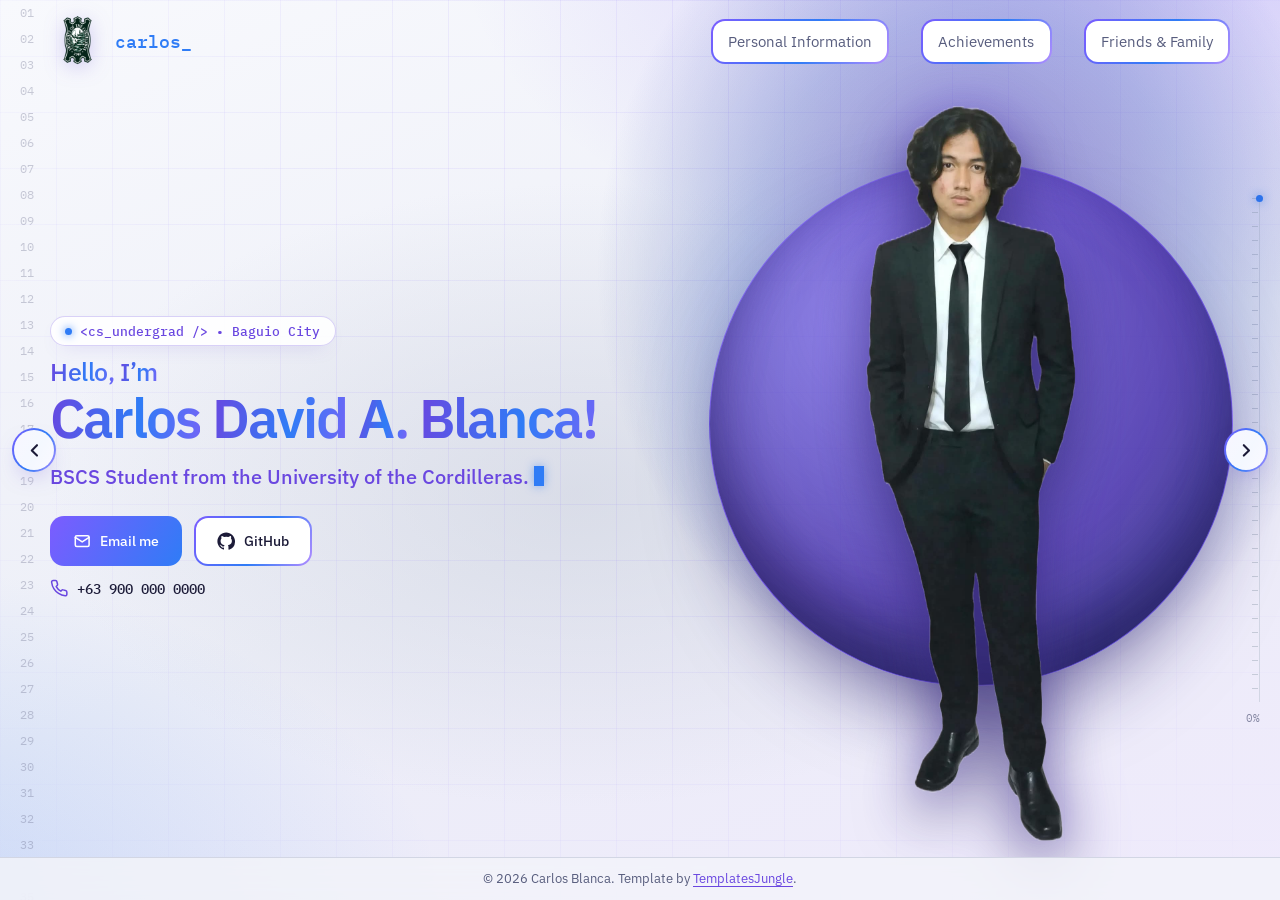
==== index.html @ f0f1fe1f "Add contact section with phone number styling Added a contact section with phone number and styling." ====
<!DOCTYPE html>
<html lang="en">
<head>
<meta charset="UTF-8">
<meta name="viewport" content="width=device-width, initial-scale=1.0">
<title>Carlos Blanca | Home</title>
<link rel="icon" href="images/favicon.svg" type="image/svg+xml">
<link rel="preconnect" href="https://fonts.googleapis.com">
<link rel="preconnect" href="https://fonts.gstatic.com" crossorigin>
<link href="https://fonts.googleapis.com/css2?family=IBM+Plex+Mono:wght@400;500&family=IBM+Plex+Sans:wght@400;500;600&display=swap" rel="stylesheet">
<link rel="stylesheet" href="styles.css">
<style>
/* Lock viewport height so the page never scrolls */
html, body {
  height: 100dvh;
  max-height: 100dvh;
  overflow: hidden;
}

/* Balanced header and footer + Top-left UC Seal logo */
.bar {
  width: min(1180px, 100% - 3rem) !important;
  padding: clamp(0.5rem, 1.5vh, 1.15rem) 0 !important;
  flex-shrink: 0;
  z-index: 10;
}
.brand {
  display: inline-flex;
  align-items: center;
  gap: 0.6rem;
}
.brand-logo {
  width: clamp(2.6rem, 6.2vh, 3.6rem);
  height: clamp(2.6rem, 6.2vh, 3.6rem);
  object-fit: contain;
  display: block;
  flex-shrink: 0;
  filter: drop-shadow(0 4px 10px rgba(91, 63, 209, 0.25));
}

footer {
  position: relative;
  z-index: 5;
  padding: clamp(0.4rem, 1.2vh, 0.85rem) !important;
  font-size: clamp(0.72rem, 1.4vh, 0.85rem) !important;
  background: rgba(243, 244, 250, 0.85);
  -webkit-backdrop-filter: blur(8px);
  backdrop-filter: blur(8px);
  flex-shrink: 0;
}

/* Image is briefly hidden while empty space around it is trimmed */
.trim-pending .cutout img { opacity: 0; }

/* Main wrapper */
.home {
  flex: 1;
  min-height: 0;
  display: flex;
  flex-direction: column;
}

/* Eyebrow Status Badge */
.hero-badge {
  display: inline-flex;
  align-items: center;
  gap: 0.5rem;
  padding: 0.35rem 0.9rem;
  margin-bottom: clamp(0.6rem, 1.5vh, 1rem);
  border-radius: 999px;
  font: 500 clamp(0.72rem, 1.4vh, 0.84rem) var(--mono);
  color: var(--accent);
  background: rgba(255, 255, 255, 0.9);
  border: 1px solid rgba(106, 71, 224, 0.25);
  box-shadow: 0 8px 20px -12px rgba(91, 63, 209, 0.35);
  white-space: nowrap;
  animation: fade-up 0.7s ease 0.05s backwards;
}
.hero-badge .dot {
  width: 7px;
  height: 7px;
  border-radius: 50%;
  background: var(--signal);
  box-shadow: 0 0 8px var(--signal);
  flex-shrink: 0;
  animation: blink 1.8s ease-in-out infinite;
}

/* Typography */
.hero h1 .greeting {
  display: block;
  font-size: 0.46em;
  font-weight: 500;
  letter-spacing: -0.015em;
  margin-bottom: 0.12em;
}
.role {
  margin: clamp(0.55rem, 1.5vh, 1rem) 0 0 !important;
  font-size: clamp(1.05rem, 2.2vh, 1.35rem) !important;
  font-weight: 500;
  color: var(--accent);
  animation: fade-up .8s ease .85s backwards;
}

/* Action Buttons - Forced horizontal row */
.links {
  display: flex !important;
  flex-direction: row !important;
  flex-wrap: wrap;
  align-items: center;
  gap: 0.75rem !important;
  margin: clamp(1rem, 2.5vh, 1.75rem) 0 0 !important;
  animation: fade-up .8s ease 1.05s backwards;
}
.btn {
  display: inline-flex;
  align-items: center;
  gap: .55rem;
  padding: clamp(0.55rem, 1.25vh, 0.75rem) clamp(1rem, 1.8vw, 1.3rem);
  font-weight: 500;
  font-size: clamp(0.85rem, 1.6vh, 0.98rem);
  color: var(--ink);
  border: 2px solid transparent;
  border-radius: 14px;
  white-space: nowrap;
  background: linear-gradient(#fff, #fff) padding-box,
              linear-gradient(120deg, #7c5cff 0%, #2f7cf6 55%, #b28cff 100%) border-box;
  transition: transform .25s ease, box-shadow .25s ease;
}
.btn:hover {
  transform: translateY(-2px);
  box-shadow: 0 12px 24px -12px rgba(91, 63, 209, .6);
}
.btn.fill {
  color: #fff;
  background: linear-gradient(120deg, #7c5cff, #2f7cf6) border-box;
}
.btn svg {
  width: 1.15rem;
  height: 1.15rem;
  flex: none;
}
.btn .gh { fill: currentColor; }
.btn .ml {
  fill: none;
  stroke: currentColor;
  stroke-width: 2;
  stroke-linecap: round;
  stroke-linejoin: round;
}

/* Phone number slot, under the email and GitHub buttons */
.contact {
  display: flex;
  align-items: center;
  gap: 0.55rem;
  margin: clamp(0.6rem, 1.4vh, 1rem) 0 0;
  font: 500 clamp(0.85rem, 1.6vh, 0.98rem) var(--mono);
  color: var(--ink);
  animation: fade-up .8s ease 1.2s backwards;
}
.contact svg {
  width: 1.15rem;
  height: 1.15rem;
  flex: none;
  fill: none;
  stroke: var(--accent);
  stroke-width: 2;
  stroke-linecap: round;
  stroke-linejoin: round;
}
.contact a {
  color: inherit;
  text-decoration: none;
  transition: color .25s ease;
}
.contact a:hover {
  color: var(--accent);
}

/* ---------- Elevated Cutout + Backdrop Halo ---------- */
.photo {
  background: none !important;
  border: 0 !important;
  box-shadow: none !important;
  outline: 0 !important;
  margin: 0 !important;
  animation: photo-in 1s cubic-bezier(.2, .8, .2, 1) .35s backwards;
}
.photo::before, .photo::after {
  display: none !important;
}
.cutout {
  position: relative;
  display: flex;
  align-items: center;
  justify-content: center;
  width: 100%;
  height: 100%;
}

/* Soft ambient backdrop glow behind upper body */
.cutout::before {
  content: "";
  position: absolute;
  width: 145%;
  height: 125%;
  left: -22%;
  bottom: 6%;
  z-index: -2;
  background:
    radial-gradient(closest-side at 50% 44%, rgba(58, 38, 160, .55), rgba(30, 60, 170, .26) 60%, transparent 100%);
  pointer-events: none;
}

/* Raised backdrop halo circle behind head & shoulders */
.cutout::after {
  content: "";
  position: absolute;
  width: clamp(18rem, 58dvh, 34rem);
  aspect-ratio: 1;
  bottom: 22%;
  z-index: -1;
  border-radius: 50%;
  background:
    radial-gradient(circle at 35% 30%, rgba(150, 130, 255, 0.6), rgba(72, 46, 172, 0.8) 56%, rgba(24, 34, 112, 0.92) 100%);
  border: 1.5px solid rgba(124, 92, 255, 0.5);
  box-shadow:
    inset 0 -34px 60px rgba(10, 10, 50, 0.55),
    inset 0 0 46px rgba(124, 92, 255, 0.25),
    0 40px 80px -20px rgba(30, 20, 100, 0.6);
  translate: calc(var(--px, 0) * -6px) calc(var(--py, 0) * -6px);
  transition: translate 0.3s ease-out, transform 0.5s ease, border-color 0.4s ease;
  pointer-events: none;
}

/* Desktop layout (>= 820px) */
@media (min-width: 820px) {
  .hero {
    flex: 1;
    min-height: 0;
    height: 100%;
    width: min(1180px, 100% - 3rem) !important;
    margin: 0 auto !important;
    padding: 0 !important;
    display: flex !important;
    flex-direction: row !important;
    align-items: center !important;
    justify-content: space-between !important;
    gap: 1.5rem !important;
  }
  .hero > .hero-copy {
    flex: 0 0 54% !important;
    width: 54% !important;
    max-width: 54% !important;
    padding: 0 0 clamp(1rem, 3vh, 2rem) 0 !important;
    margin: 0 !important;
    z-index: 3;
  }
  .hero h1 {
    font-size: clamp(2.5rem, min(4.3vw, 6.8vh), 4rem) !important;
    line-height: 1.06 !important;
  }
  .hero > .photo {
    flex: 0 0 44% !important;
    width: 44% !important;
    max-width: 44% !important;
    height: 100% !important;
    max-height: none !important;
    align-self: stretch !important;
    display: flex !important;
    z-index: 1;
  }
  .cutout {
    width: 100%;
    height: 100%;
  }
  /* Full-length cutout: sized to its container so head-to-toe always fits */
  .cutout img {
    position: absolute !important;
    bottom: 2% !important;
    left: 50% !important;
    z-index: 1;
    width: auto !important;
    max-width: none !important;
    height: 95% !important;
    max-height: none !important;
    object-fit: contain !important;
    object-position: bottom center !important;
    border: 0 !important;
    border-radius: 0 !important;
    box-shadow: none !important;
    background: none !important;
    -webkit-mask-image: none !important;
    mask-image: none !important;
    filter: drop-shadow(0 22px 30px rgba(10, 10, 40, .5)) drop-shadow(0 0 22px rgba(124, 92, 255, .4));
    transform-origin: 50% 100% !important;
    transform: translateX(-50%) !important;
    translate: calc(var(--px, 0) * 8px) 0;
    transition: transform .5s cubic-bezier(.22, 1, .36, 1), translate .25s ease-out, filter .5s ease, opacity .4s ease;
  }
  .cutout:hover img {
    transform: translateX(-50%) scale(1.02) !important;
    filter: drop-shadow(0 26px 36px rgba(10, 10, 40, .6)) drop-shadow(0 0 28px rgba(124, 92, 255, .5));
  }
}

/* Mobile & small tablet layout (< 820px) */
@media (max-width: 819px) {
  .bar {
    width: min(1080px, 100% - 2rem) !important;
  }
  .hero {
    flex: 1;
    min-height: 0;
    height: 100%;
    width: min(1080px, 100% - 2rem) !important;
    margin: 0 auto !important;
    display: flex !important;
    flex-direction: column !important;
    align-items: center !important;
    justify-content: space-between !important;
    text-align: center;
    gap: 0.35rem !important;
    padding: 0.2rem 0 0 !important;
  }
  .hero > .hero-copy {
    width: 100% !important;
    max-width: 30rem !important;
    padding: 0 !important;
    flex-shrink: 0;
    z-index: 3;
  }
  .hero-badge {
    margin-bottom: 0.25rem;
    padding: 0.2rem 0.65rem;
    font-size: 0.66rem;
  }
  .hero h1 {
    font-size: clamp(1.55rem, min(7vw, 3.7vh), 2.25rem) !important;
    line-height: 1.06 !important;
  }
  .role {
    margin-top: 0.2rem !important;
    font-size: clamp(0.82rem, 1.6vh, 0.98rem) !important;
  }
  .links {
    justify-content: center !important;
    margin-top: 0.55rem !important;
    gap: 0.45rem !important;
  }
  .btn {
    padding: 0.36rem 0.8rem;
    font-size: 0.78rem;
  }
  .contact {
    justify-content: center;
    margin-top: 0.4rem;
    font-size: 0.78rem;
  }
  .hero > .photo {
    flex: 1 1 auto !important;
    width: 100% !important;
    height: 100% !important;
    min-height: 0 !important;
    display: flex !important;
    z-index: 1;
  }
  .cutout::after {
    width: min(74vw, 40dvh);
    bottom: 20%;
  }
  .cutout img {
    position: absolute !important;
    bottom: 2% !important;
    left: 50% !important;
    z-index: 1;
    width: auto !important;
    height: 95% !important;
    max-height: none !important;
    max-width: none !important;
    object-fit: contain !important;
    object-position: bottom center !important;
    -webkit-mask-image: none !important;
    mask-image: none !important;
    transform-origin: 50% 100% !important;
    transform: translateX(-50%) !important;
    filter: drop-shadow(0 16px 24px rgba(10, 10, 40, .5)) drop-shadow(0 0 16px rgba(124, 92, 255, .35));
    transition: opacity .4s ease;
  }
}
</style>
</head>
<body>
<a class="skip" href="#main">Skip to content</a>
<header class="bar">
<a class="brand" href="index.html"><img class="brand-logo" src="images/UC_Official_Seal.png" alt="UC Logo"><span>carlos<span>_</span></span></a>
<button class="menu" aria-expanded="false" aria-controls="nav">Menu</button>
<nav id="nav" aria-label="Main"><a href="personal-information.html">Personal Information</a><a href="achievements.html">Achievements</a><a href="friendsandfamily.html">Friends &amp; Family</a></nav>
</header>

<main id="main" class="home">
<section class="hero">
  <div class="hero-copy">
    <div class="hero-badge"><span class="dot" aria-hidden="true"></span><span>&lt;cs_undergrad /&gt; &bull; Baguio City</span></div>
    <h1 aria-label="Hello, I’m Carlos David A. Blanca!">
      <span class="greeting"><span class="w" aria-hidden="true"><span>Hello,</span></span> <span class="w" aria-hidden="true"><span>I’m</span></span></span>
      <span class="w" aria-hidden="true"><span>Carlos</span></span>
      <span class="w" aria-hidden="true"><span>David</span></span>
      <span class="w" aria-hidden="true"><span>A.</span></span>
      <span class="w" aria-hidden="true"><span>Blanca!</span></span>
    </h1>
    <p class="role">BSCS Student from the University of the Cordilleras.<i class="caret" aria-hidden="true"></i></p>
    <div class="links">
      <a class="btn fill" href="https://mail.google.com/mail/?view=cm&fs=1&to=carlosblancaschool@gmail.com" target="_blank" rel="noopener"><svg class="ml" viewBox="0 0 24 24" aria-hidden="true"><rect x="3" y="5" width="18" height="14" rx="2"/><path d="m3 7 9 6 9-6"/></svg>Email me</a>
      <a class="btn" href="https://github.com/chongkuaile" target="_blank" rel="noopener"><svg class="gh" viewBox="0 0 24 24" aria-hidden="true"><path d="M12 .5C5.65.5.5 5.65.5 12c0 5.08 3.29 9.39 7.86 10.91.58.1.79-.25.79-.56v-2c-3.2.7-3.87-1.37-3.87-1.37-.52-1.33-1.28-1.69-1.28-1.69-1.05-.71.08-.7.08-.7 1.16.08 1.77 1.19 1.77 1.19 1.03 1.77 2.7 1.26 3.36.96.1-.75.4-1.26.73-1.55-2.55-.29-5.24-1.28-5.24-5.69 0-1.26.45-2.28 1.19-3.09-.12-.29-.52-1.46.11-3.05 0 0 .97-.31 3.17 1.18a11 11 0 0 1 5.78 0c2.2-1.49 3.17-1.18 3.17-1.18.63 1.59.23 2.76.11 3.05.74.81 1.19 1.83 1.19 3.09 0 4.42-2.69 5.39-5.25 5.68.41.36.78 1.06.78 2.14v3.17c0 .31.21.67.8.56A11.5 11.5 0 0 0 23.5 12C23.5 5.65 18.35.5 12 .5Z"/></svg>GitHub</a>
    </div>
    <!-- Phone number: change both the tel: link and the visible text -->
    <p class="contact"><svg viewBox="0 0 24 24" aria-hidden="true"><path d="M22 16.9v3a2 2 0 0 1-2.2 2 19.8 19.8 0 0 1-8.6-3.1 19.5 19.5 0 0 1-6-6A19.8 19.8 0 0 1 2.1 4.2 2 2 0 0 1 4.1 2h3a2 2 0 0 1 2 1.7c.1 1 .4 1.9.7 2.8a2 2 0 0 1-.5 2.1L8.1 9.8a16 16 0 0 0 6 6l1.2-1.2a2 2 0 0 1 2.1-.4c.9.3 1.8.6 2.8.7a2 2 0 0 1 1.7 2z"/></svg><a href="tel:+639000000000">+63 900 000 0000</a></p>
  </div>

  <figure class="photo">
    <div class="cutout">
      <img src="images/profile3.png" width="1100" height="1275" alt="Carlos in a black suit and tie with a University of the Cordilleras lanyard">
    </div>
  </figure>
</section>
</main>

<footer>&copy; 2026 Carlos Blanca. Template by <a href="https://templatesjungle.com/">TemplatesJungle</a>.</footer>
<script>
/* Trim transparent padding around the cutout so the figure fills its box head to toe */
(function () {
  var root = document.documentElement, img = document.querySelector('.cutout img');
  if (!img) return;
  root.classList.add('trim-pending');
  var done = function () { root.classList.remove('trim-pending'); };
  setTimeout(done, 2500);
  function trim() {
    try {
      var w = img.naturalWidth, h = img.naturalHeight;
      if (!w || !h) return done();
      var c = document.createElement('canvas'); c.width = w; c.height = h;
      var cx = c.getContext('2d', { willReadFrequently: true });
      cx.drawImage(img, 0, 0);
      var d = cx.getImageData(0, 0, w, h).data, t = h, b = -1, l = w, r = -1, x, y;
      for (y = 0; y < h; y++) for (x = 0; x < w; x++) {
        if (d[(y * w + x) * 4 + 3] > 40) { if (y < t) t = y; if (y > b) b = y; if (x < l) l = x; if (x > r) r = x; }
      }
      var tw = r - l + 1, th = b - t + 1;
      if (b < 0 || (tw >= w - 2 && th >= h - 2)) return done();
      var o = document.createElement('canvas'); o.width = tw; o.height = th;
      o.getContext('2d').drawImage(img, l, t, tw, th, 0, 0, tw, th);
      o.toBlob(function (blob) {
        if (!blob) return done();
        img.onload = done;
        img.width = tw; img.height = th;
        img.style.aspectRatio = tw + ' / ' + th;
        img.src = URL.createObjectURL(blob);
      });
    } catch (e) { done(); }
  }
  if (img.complete && img.naturalWidth) trim(); else { img.addEventListener('load', trim, { once: true }); img.addEventListener('error', done, { once: true }); }
})();
</script>
<script src="script.js"></script>
</body></html>
---- styles.css ----
/* ---------- Tokens: light theme, silver + violet + blue ---------- */
:root {
  color-scheme: light;
  --bg: #F3F4FA;
  --ink: #1C1B38;
  --muted: #585D7E;
  --line: #D2D6E4;
  --accent: #6A47E0;
  --signal: #2F7CF6;
  --violet: #7C5CFF;
  --blue: #3B82F6;
  --silver: #C6CBD9;
  --sans: "IBM Plex Sans", system-ui, -apple-system, "Segoe UI", sans-serif;
  --mono: "IBM Plex Mono", ui-monospace, Menlo, Consolas, monospace;
}

@property --a {
  syntax: "<angle>";
  inherits: true;
  initial-value: 0deg;
}

* {
  box-sizing: border-box;
}

/* Lock viewport height so pages fit the screen without scrolling */
html, body {
  height: 100dvh;
  max-height: 100dvh;
  overflow: hidden;
}

body {
  position: relative;
  margin: 0;
  min-height: 100dvh;
  display: flex;
  flex-direction: column;
  font: 400 1.0625rem/1.65 var(--sans);
  color: var(--ink);
  background-color: var(--bg);
  background-image:
    radial-gradient(60rem 34rem at 88% -8%, rgba(124, 92, 255, .28), transparent 70%),
    radial-gradient(52rem 34rem at -10% 105%, rgba(59, 130, 246, .22), transparent 70%),
    radial-gradient(44rem 26rem at 45% 55%, rgba(198, 203, 217, .5), transparent 75%),
    linear-gradient(160deg, #F8F9FD, #ECEEF7 55%, #EFEAFC);
  background-attachment: fixed;
  background-repeat: no-repeat;
}

body::before {
  content: "";
  position: fixed;
  inset: 0;
  z-index: -1;
  pointer-events: none;
  background:
    linear-gradient(rgba(124, 92, 255, .08) 1px, transparent 1px) 0 0 / 56px 56px,
    linear-gradient(90deg, rgba(124, 92, 255, .08) 1px, transparent 1px) 0 0 / 56px 56px;
  -webkit-mask-image: radial-gradient(ellipse at 50% 30%, #000 35%, transparent 100%);
  mask-image: radial-gradient(ellipse at 50% 30%, #000 35%, transparent 100%);
}

::selection {
  background: rgba(124, 92, 255, .25);
}

a {
  color: inherit;
  text-decoration: none;
}

a:focus-visible, button:focus-visible {
  outline: 2px solid var(--accent);
  outline-offset: 3px;
}

.skip {
  position: absolute;
  left: 1rem;
  top:-4rem;
  padding: .5rem 1rem;
  background: var(--accent);
  color: #fff;
  border-radius: 4px;
  z-index: 9;
}
.skip:focus {
  top: 1rem;
}

/* ---------- Header & Footer ---------- */
.bar {
  position: relative;
  display: flex;
  align-items: center;
  justify-content: space-between;
  width: min(1080px, 100% - 3rem);
  margin: 0 auto;
  padding: clamp(0.6rem, 1.8vh, 1.35rem) 0;
  flex-shrink: 0;
}
.bar.wide {
  width: min(1260px, 100% - 3rem);
  padding: clamp(0.5rem, 1.5vh, 1.15rem) 0;
}
.brand {
  font: 500 1.15rem var(--mono);
}
.brand span {
  color: var(--signal);
}
.menu {
  font: inherit;
  font-size: .95rem;
  padding: .5rem .95rem;
  background: #fff;
  color: var(--ink);
  border: 0;
  outline: 0;
  box-shadow: none;
  border-radius: 14px;
  cursor: pointer;
  transition: background-color .25s ease, transform .25s ease;
}
nav {
  display: none;
  position: absolute;
  top: 100%;
  left: -1.5rem;
  right: -1.5rem;
  flex-direction: column;
  gap: .25rem;
  padding: 1rem 1.5rem;
  background: rgba(248, 249, 253, .94);
  -webkit-backdrop-filter: blur(10px);
  backdrop-filter: blur(10px);
  border-bottom: 1px solid var(--line);
  z-index: 20;
}
nav.open {
  display: flex;
}
nav a {
  width: max-content;
  padding: .5rem .95rem;
  color: var(--muted);
  font-size: .95rem;
  background: #fff;
  border: 0;
  outline: 0;
  box-shadow: none;
  border-radius: 14px;
  transition: color .2s, background-color .25s ease, transform .25s ease;
}
nav a[aria-current="page"] {
  color: var(--ink);
  font-weight: 500;
}

header nav a, header .menu, .site-header nav a, .site-header .menu {
  border: 2px solid transparent !important;
  border-image: none !important;
  background:
    linear-gradient(#fff, #fff) padding-box,
    linear-gradient(120deg, #7c5cff 0%, #2f7cf6 55%, #b28cff 100%) border-box !important;
  box-shadow: none !important;
  outline: none;
  border-radius: 14px;
  transition: background-color .25s ease, transform .25s ease, border-color .25s ease;
}
header nav a:hover, header .menu:hover, .site-header nav a:hover, .site-header .menu:hover {
  transform: translateY(-1px);
  background:
    linear-gradient(#fff, #fff) padding-box,
    linear-gradient(120deg, #2f7cf6 0%, #7c5cff 55%, #b28cff 100%) border-box !important;
}

footer {
  margin-top: auto;
  padding: clamp(0.4rem, 1.3vh, 0.95rem);
  text-align: center;
  font-size: clamp(0.72rem, 1.4vh, 0.85rem);
  color: var(--muted);
  border-top: 1px solid var(--line);
  flex-shrink: 0;
}
footer a {
  color: var(--accent);
  text-decoration: underline;
  text-underline-offset: 3px;
}

/* ---------- Home Page ---------- */
.home {
  flex: 1;
  min-height: 0;
  display: flex;
  flex-direction: column;
}
.hero {
  position: relative;
  flex: 1;
  min-height: 0;
  display: grid;
  grid-template-columns: 1.1fr 1fr;
  align-items: center;
  gap: 2rem;
  width: min(1080px, 100% - 3rem);
  margin: 0 auto;
}
.hero::before {
  content: "";
  position: absolute;
  inset: -2rem -3rem;
  z-index: -1;
  pointer-events: none;
  background: radial-gradient(24rem circle at var(--mx, 70%) var(--my, 40%), rgba(124, 92, 255, .17), rgba(59, 130, 246, .07) 45%, transparent 70%);
}
.hero h1 {
  margin: 0;
  font-size: clamp(2.25rem, min(5.5vw, 8vh), 4.75rem);
  line-height: 1.02;
  letter-spacing: -.035em;
  font-weight: 600;
}
.role {
  margin: clamp(0.6rem, 1.6vh, 1rem) 0 0;
  font-size: clamp(1.05rem, 2.2vh, 1.35rem);
  font-weight: 500;
  color: var(--accent);
  animation: fade-up .8s ease .85s backwards;
}
.caret {
  display: inline-block;
  width: .5em;
  height: 1em;
  margin-left: .25em;
  vertical-align: -.12em;
  background: var(--signal);
  box-shadow: 0 0 10px rgba(47, 124, 246, .55);
  animation: blink 1s step-end infinite;
}
.lead {
  max-width: 34rem;
  margin: 1.5rem 0 0;
  font-size: 1.15rem;
  color: var(--muted);
  animation: fade-up .8s ease 1.05s backwards;
}
.lead:empty {
  display: none;
}

.links {
  display: flex;
  flex-wrap: wrap;
  gap: clamp(0.5rem, 1.2vw, 0.75rem);
  margin: clamp(0.75rem, 2.2vh, 1.75rem) 0 0;
  animation: fade-up .8s ease 1.05s backwards;
}
.btn {
  display: inline-flex;
  align-items: center;
  gap: .55rem;
  padding: clamp(0.5rem, 1.2vh, 0.7rem) clamp(0.95rem, 2vw, 1.25rem);
  font-weight: 500;
  font-size: clamp(0.85rem, 1.65vh, 1rem);
  color: var(--ink);
  border: 2px solid transparent;
  border-radius: 14px;
  background:
    linear-gradient(#fff, #fff) padding-box,
    linear-gradient(120deg, #7c5cff 0%, #2f7cf6 55%, #b28cff 100%) border-box;
  transition: transform .25s ease, box-shadow .25s ease;
}
.btn:hover {
  transform: translateY(-2px);
  box-shadow: 0 12px 24px -12px rgba(91, 63, 209, .6);
}
.btn.fill {
  color: #fff;
  background: linear-gradient(120deg, #7c5cff, #2f7cf6) border-box;
}
.btn svg {
  width: 1.15rem;
  height: 1.15rem;
  flex: none;
}
.btn .gh {
  fill: currentColor;
}
.btn .ml {
  fill: none;
  stroke: currentColor;
  stroke-width: 2;
  stroke-linecap: round;
  stroke-linejoin: round;
}

/* Animated Name Gradient */
.w {
  display: inline-block;
  vertical-align: top;
  overflow: hidden;
  padding: .06em .05em .14em;
  margin: -.06em -.05em -.14em;
}
.w > span {
  display: inline-block;
  color: var(--accent);
  background-image: linear-gradient(100deg, #6A47E0 0%, #2F7CF6 30%, #8B5CF6 60%, #3B82F6 80%, #6A47E0 100%);
  background-size: 200% 100%;
  -webkit-background-clip: text;
  background-clip: text;
  -webkit-text-fill-color: transparent;
  animation: word-in .95s cubic-bezier(.2, .8, .2, 1) var(--d, 0s) backwards, flow 8s linear infinite;
}
.w:nth-child(1) > span { --d: .05s; }
.w:nth-child(2) > span { --d: .2s; }
.w:nth-child(3) { max-width: 100%; }
.w:nth-child(3) > span { --d: .35s; max-width: 100%; white-space: normal; }

/* Home Framed Picture */
.photo {
  margin: 0;
  justify-self: end;
  width: min(100%, 26rem, calc((100vh - 9rem) * .75));
  animation: photo-in 1.1s cubic-bezier(.2, .8, .2, 1) .45s backwards;
}
.frame {
  position: relative;
  isolation: isolate;
  padding: 6px;
  border-radius: 1.75rem;
  background: conic-gradient(from var(--a), #7C5CFF, #4B8DF8, #C6CBD9, #A78BFA, #7C5CFF);
  box-shadow: 0 30px 60px -26px rgba(91, 63, 209, .5), 0 12px 28px -14px rgba(47, 124, 246, .4);
  translate: calc(var(--px, 0) * 10px) calc(var(--py, 0) * 8px);
  transition: translate .25s ease-out;
  animation: spin 9s linear infinite, float 7s ease-in-out infinite;
}
.frame::before {
  content: "";
  position: absolute;
  inset: -14px;
  z-index: -1;
  border-radius: 2.25rem;
  background: conic-gradient(from var(--a), #7C5CFF, #4B8DF8, #C6CBD9, #A78BFA, #7C5CFF);
  filter: blur(30px);
  opacity: .38;
  transition: opacity .45s ease, filter .45s ease;
}
.photo:hover .frame, .photo:focus-within .frame {
  box-shadow: 0 30px 70px -22px rgba(91, 63, 209, .72), 0 14px 34px -10px rgba(47, 124, 246, .62);
  filter: saturate(1.2) brightness(1.04);
}
.photo:hover .frame::before, .photo:focus-within .frame::before {
  opacity: .72;
  filter: blur(32px) brightness(1.18);
}
.photo:hover .frame {
  background: conic-gradient(from var(--a), #9B7BFF, #63A4FF, #E6EAF8, #C0A8FF, #9B7BFF);
}
.mat {
  padding: 6px;
  border-radius: calc(1.75rem - 6px);
  background: linear-gradient(145deg, #fff, #E4E7F1);
}
.mat img {
  display: block;
  width: 100%;
  height: auto;
  aspect-ratio: 3 / 4;
  object-fit: cover;
  object-position: 50% 30%;
  border-radius: calc(1.75rem - 12px);
  transform: scale(1);
  transition: transform .6s cubic-bezier(.22, 1, .36, 1);
  will-change: transform;
}
.photo:hover .mat img, .photo:focus-within .mat img {
  transform: scale(1.06);
}

/* ---------- Shared Inner Page Elements & Personal Info ---------- */
.eyebrow {
  display: block;
  margin-bottom: clamp(0.2rem, 0.7vh, 0.6rem);
  font: 500 clamp(0.72rem, 1.45vh, 0.88rem) var(--mono);
  color: var(--signal);
}
.side {
  position: static;
  align-self: start;
}
.side h1 {
  margin: 0 0 clamp(0.35rem, 1vh, 0.75rem);
  font-size: clamp(1.5rem, 3.4vh, 2.25rem);
  line-height: 1.12;
  letter-spacing: -.025em;
  font-weight: 600;
}
.side h1 span {
  background: linear-gradient(100deg, #6A47E0, #2F7CF6);
  -webkit-background-clip: text;
  background-clip: text;
  -webkit-text-fill-color: transparent;
}
.side p {
  margin: 0;
  font-size: clamp(0.82rem, 1.65vh, 0.98rem);
  line-height: 1.5;
  color: var(--muted);
}

h2 {
  margin: 0 0 1rem;
  font-size: 1.1rem;
  font-weight: 600;
}
h2.tag {
  display: flex;
  align-items: center;
  gap: 0.45rem;
  font-size: clamp(0.9rem, 1.85vh, 1.12rem);
  margin: 0 0 clamp(0.35rem, 1vh, 0.7rem);
}
h2.tag::before {
  content: "//";
  font: 500 clamp(0.78rem, 1.6vh, 0.95rem) var(--mono);
  color: var(--signal);
}

.page {
  flex: 1;
  min-height: 0;
  display: grid;
  grid-template-columns: 15.5rem minmax(0, 1fr);
  gap: clamp(1.5rem, 3.5vw, 3.5rem);
  align-content: center;
  align-items: start;
  width: min(1080px, 100% - 3rem);
  margin: 0 auto;
  padding: clamp(0.4rem, 1.2vh, 1.25rem) 0;
}

.content-col {
  display: flex;
  flex-direction: column;
  justify-content: center;
  gap: clamp(0.7rem, 2vh, 1.5rem);
  min-height: 0;
}
.block {
  margin: 0;
  padding-bottom: clamp(0.7rem, 2vh, 1.5rem);
  border-bottom: 1px solid;
  border-image: linear-gradient(90deg, var(--line), transparent) 1;
  animation: fade-up .7s ease backwards;
}
.block:last-child {
  margin: 0;
  padding: 0;
  border: 0;
}
.block:nth-child(1) { animation-delay: .1s; }
.block:nth-child(2) { animation-delay: .2s; }
.block:nth-child(3) { animation-delay: .3s; }
.block:nth-child(4) { animation-delay: .4s; }
.block:nth-child(5) { animation-delay: .5s; }

.about p {
  margin: 0 0 clamp(0.4rem, 1.1vh, 0.75rem);
  max-width: 46rem;
  font-size: clamp(0.84rem, 1.75vh, 1.02rem);
  line-height: 1.52;
}
.about p:last-child {
  margin: 0;
}
.about .hl {
  font-weight: 500;
  color: var(--accent);
}

.kv {
  margin: 0;
}
.kv div {
  display: grid;
  grid-template-columns: 9rem 1fr;
  gap: 1rem;
  padding: .6rem 0;
  border-top: 1px solid var(--line);
}
.kv dt { color: var(--muted); }
.kv dd { margin: 0; }

/* Emphasized Quick Facts Card */
.facts {
  padding: clamp(0.7rem, 1.8vh, 1.25rem) clamp(0.9rem, 2vw, 1.5rem);
  border: 2px solid transparent;
  border-image: none;
  border-radius: 16px;
  background:
    linear-gradient(rgba(255, 255, 255, .92), rgba(255, 255, 255, .92)) padding-box,
    linear-gradient(120deg, #7c5cff, #2f7cf6 55%, #b28cff) border-box;
  box-shadow: 0 18px 40px -24px rgba(91, 63, 209, .55);
}
.facts h2.tag {
  margin-bottom: clamp(0.25rem, 0.7vh, 0.55rem);
}
.facts .kv {
  display: grid;
  grid-template-columns: repeat(2, minmax(0, 1fr));
  gap: clamp(0.2rem, 0.6vh, 0.4rem) clamp(0.85rem, 2.2vw, 2rem);
}
.facts .kv div {
  display: grid;
  grid-template-columns: 5.5rem 1fr;
  gap: 0.5rem;
  padding: clamp(0.22rem, 0.65vh, 0.42rem) 0;
  font-size: clamp(0.78rem, 1.6vh, 0.96rem);
  line-height: 1.32;
}
.facts dt {
  align-self: center;
  font: 500 clamp(0.65rem, 1.3vh, 0.76rem) var(--mono);
  text-transform: uppercase;
  letter-spacing: 0.05em;
  color: var(--accent);
}
.facts dd {
  font-weight: 500;
}

/* 3-Column Lists (Interests, Hobbies, Strengths) */
.trio {
  display: grid;
  grid-template-columns: repeat(3, minmax(0, 1fr));
  gap: clamp(0.5rem, 1.4vw, 1.2rem);
  align-items: start;
}
.ticks {
  margin: 0;
  padding: 0;
  list-style: none;
  display: grid;
  grid-template-columns: 1fr;
  gap: clamp(0.3rem, 0.85vh, 0.55rem);
}
.ticks li {
  position: relative;
  padding: clamp(0.32rem, 0.9vh, 0.55rem) 0.7rem clamp(0.32rem, 0.9vh, 0.55rem) 1.55rem;
  font-size: clamp(0.74rem, 1.5vh, 0.92rem);
  line-height: 1.32;
  background: rgba(255, 255, 255, .65);
  border: 1px solid var(--line);
  border-radius: 10px;
  transition: transform .25s ease, border-color .25s ease, box-shadow .25s ease;
}
.ticks li::before {
  content: "";
  position: absolute;
  left: 0.62rem;
  top: 50%;
  width: 6px;
  height: 6px;
  margin-top: -3px;
  border-radius: 50%;
  background: linear-gradient(135deg, var(--violet), var(--blue));
  box-shadow: 0 0 8px rgba(124, 92, 255, .5);
}
.ticks li:hover {
  transform: translateX(4px);
  border-color: var(--accent);
  box-shadow: 0 8px 20px -12px rgba(106, 71, 224, .5);
}

/* Parents Page Classes */
.pair { display: grid; grid-template-columns: 1fr 1fr; margin-top: 2rem; }
.parent { padding-right: 2rem; }
.parent + .parent { padding: 0 0 0 2rem; border-left: 1px solid var(--line); }
.avatar {
  display: grid;
  place-items: center;
  width: 3.5rem;
  height: 3.5rem;
  margin-bottom: 1rem;
  font: 500 1.25rem var(--mono);
  color: var(--accent);
  background: rgba(255, 255, 255, .7);
  border: 1px solid var(--accent);
  border-radius: 50%;
  box-shadow: 0 0 18px rgba(124, 92, 255, .25);
}
.parent h2 { margin: 0; }
.parent p { margin: .4rem 0 0; color: var(--muted); }

/* ---------- Achievements Page ---------- */
.ach-wrap {
  flex: 1;
  min-height: 0;
  width: min(1260px, 100% - 3rem);
  margin: 0 auto;
  padding: clamp(0.25rem, 1vh, 0.85rem) 0;
  display: flex;
  flex-direction: column;
  justify-content: center;
  gap: clamp(0.65rem, 1.8vh, 1.35rem);
}

.school-banner {
  display: flex;
  align-items: center;
  gap: clamp(0.85rem, 2vw, 1.5rem);
  padding: clamp(0.6rem, 1.5vh, 1.05rem) clamp(1rem, 2.2vw, 1.65rem);
  border-radius: 18px;
  border: 2px solid transparent;
  background:
    linear-gradient(rgba(255, 255, 255, 0.92), rgba(255, 255, 255, 0.92)) padding-box,
    linear-gradient(120deg, #7c5cff 0%, #2f7cf6 55%, #b28cff 100%) border-box;
  box-shadow: 0 16px 36px -22px rgba(91, 63, 209, 0.45);
  flex-shrink: 0;
  animation: fade-up 0.6s ease backwards;
}
.school-pic {
  position: relative;
  width: clamp(3.2rem, 6.8vh, 4.75rem);
  height: clamp(3.2rem, 6.8vh, 4.75rem);
  border-radius: 14px;
  overflow: hidden;
  flex-shrink: 0;
  background: linear-gradient(135deg, rgba(124, 92, 255, 0.14), rgba(47, 124, 246, 0.14));
  border: 1px solid rgba(106, 71, 224, 0.35);
  display: grid;
  place-items: center;
  font: 500 0.72rem var(--mono);
  color: var(--accent);
}
.school-pic img {
  width: 100%;
  height: 100%;
  object-fit: cover;
  display: block;
}
.school-info {
  min-width: 0;
}
.school-info .eyebrow {
  margin-bottom: 0.15rem;
  font: 500 clamp(0.68rem, 1.3vh, 0.8rem) var(--mono);
  color: var(--signal);
  display: block;
}
.school-info h2 {
  margin: 0;
  font-size: clamp(1rem, 2.3vh, 1.5rem);
  font-weight: 600;
  line-height: 1.15;
  letter-spacing: -0.02em;
  background: linear-gradient(100deg, var(--ink) 30%, #6A47E0 80%, #2F7CF6);
  -webkit-background-clip: text;
  background-clip: text;
  -webkit-text-fill-color: transparent;
}
.school-info p {
  margin: 0.15rem 0 0;
  font-size: clamp(0.75rem, 1.5vh, 0.92rem);
  color: var(--muted);
  line-height: 1.3;
}

.ach-body {
  flex: 1;
  min-height: 0;
  display: grid;
  grid-template-columns: 12.5rem minmax(0, 1fr);
  gap: clamp(1.25rem, 2.5vw, 2.5rem);
  align-items: stretch;
}
.ach-body .side {
  padding-top: 0.25rem;
}
.ach-body .side h1 {
  font-size: clamp(1.45rem, 3.1vh, 2.15rem);
}
.ach-body .side h1 span {
  display: block;
}

.tabs-grid {
  position: relative;
  display: grid;
  grid-template-columns: repeat(2, minmax(0, 1fr));
  grid-template-rows: repeat(2, minmax(0, 1fr));
  gap: clamp(0.75rem, 1.8vh, 1.35rem);
  min-height: 0;
  height: 100%;
}
.tab-card {
  position: relative;
  display: flex;
  flex-direction: column;
  padding: clamp(0.75rem, 1.8vh, 1.25rem) clamp(0.9rem, 1.8vw, 1.4rem);
  background: rgba(255, 255, 255, 0.86);
  -webkit-backdrop-filter: blur(8px);
  backdrop-filter: blur(8px);
  border: 1px solid var(--line);
  border-radius: 18px;
  box-shadow: 0 14px 32px -20px rgba(91, 63, 209, 0.28);
  min-height: 0;
  transition: transform 0.25s ease, border-color 0.25s ease, box-shadow 0.25s ease;
  animation: fade-up 0.7s ease backwards;
}
.tab-card:nth-child(1) { animation-delay: 0.1s; }
.tab-card:nth-child(2) { animation-delay: 0.18s; }
.tab-card:nth-child(3) { animation-delay: 0.26s; }
.tab-card:nth-child(4) { animation-delay: 0.34s; }

.tab-card:hover, .tab-card.active-tab {
  border-color: rgba(106, 71, 224, 0.45);
  box-shadow: 0 18px 38px -18px rgba(91, 63, 209, 0.45);
}

.tab-head {
  display: flex;
  align-items: flex-start;
  justify-content: space-between;
  gap: 0.5rem;
  margin-bottom: clamp(0.15rem, 0.4vh, 0.3rem);
}
.tab-card h2.tag {
  margin: 0;
  min-width: 0;
}

.expand-btn {
  display: inline-flex;
  align-items: center;
  gap: 0.35rem;
  padding: clamp(0.22rem, 0.6vh, 0.35rem) clamp(0.45rem, 1vw, 0.7rem);
  font: 500 clamp(0.65rem, 1.3vh, 0.75rem) var(--mono);
  color: var(--accent);
  border: 1.5px solid transparent;
  border-radius: 10px;
  background:
    linear-gradient(#fff, #fff) padding-box,
    linear-gradient(120deg, #7c5cff 0%, #2f7cf6 55%, #b28cff 100%) border-box;
  cursor: pointer;
  flex-shrink: 0;
  transition: transform 0.2s ease, box-shadow 0.2s ease, color 0.2s ease;
}
.expand-btn:hover {
  transform: translateY(-1px);
  color: #fff;
  background: linear-gradient(120deg, #7c5cff, #2f7cf6) border-box;
  box-shadow: 0 8px 18px -8px rgba(91, 63, 209, 0.6);
}
.expand-btn svg {
  width: 0.85rem;
  height: 0.85rem;
  stroke: currentColor;
  stroke-width: 2;
  stroke-linecap: round;
  stroke-linejoin: round;
  fill: none;
}

.tab-card > p {
  margin: 0 0 clamp(0.4rem, 1vh, 0.75rem);
  font-size: clamp(0.74rem, 1.45vh, 0.88rem);
  line-height: 1.35;
  color: var(--muted);
}

/* Single Image Slot inside each Unexpanded Tab */
.slots {
  flex: 1;
  min-height: 0;
  display: grid;
  grid-template-columns: 1fr;
}

.slot, .win-item {
  position: relative;
  display: flex;
  align-items: center;
  justify-content: center;
  text-align: center;
  padding: 0.5rem;
  border-radius: 12px;
  background-color: #F3F4FA;
  background-image:
    radial-gradient(circle at 85% 15%, rgba(124, 92, 255, 0.22), transparent 60%),
    radial-gradient(circle at 15% 85%, rgba(47, 124, 246, 0.18), transparent 60%),
    linear-gradient(rgba(124, 92, 255, 0.07) 1px, transparent 1px),
    linear-gradient(90deg, rgba(124, 92, 255, 0.07) 1px, transparent 1px),
    linear-gradient(145deg, #F8F9FD, #E8E6FA);
  background-size: 100% 100%, 100% 100%, 22px 22px, 22px 22px, 100% 100%;
  border: 1px solid rgba(106, 71, 224, 0.28);
  font: 500 clamp(0.62rem, 1.25vh, 0.75rem) var(--mono);
  letter-spacing: 0.04em;
  text-transform: uppercase;
  color: var(--accent);
  overflow: hidden;
  cursor: pointer;
  transition: border-color 0.25s ease, transform 0.25s ease, box-shadow 0.25s ease;
}
.slot:hover {
  border-color: var(--accent);
  transform: translateY(-2px);
  box-shadow: 0 10px 22px -12px rgba(91, 63, 209, 0.45);
}

.slot img, .win-item img {
  position: absolute;
  inset: 0;
  width: 100%;
  height: 100%;
  object-fit: contain;
  object-position: center;
  padding: 0.35rem 0.35rem 1.75rem;
  filter: url(#remove-black-bg) drop-shadow(0 8px 16px rgba(91, 63, 209, 0.22));
  transition: transform 0.35s cubic-bezier(0.22, 1, 0.36, 1);
}
.slot:hover img {
  transform: scale(1.03);
}
.slot span {
  position: absolute;
  bottom: 0.35rem;
  left: 50%;
  transform: translateX(-50%);
  max-width: calc(100% - 1rem);
  z-index: 1;
  padding: 0.18rem 0.65rem;
  border-radius: 6px;
  background: rgba(255, 255, 255, 0.9);
  -webkit-backdrop-filter: blur(6px);
  backdrop-filter: blur(6px);
  border: 1px solid rgba(106, 71, 224, 0.18);
  color: var(--ink);
  white-space: nowrap;
  overflow: hidden;
  text-overflow: ellipsis;
}

/* ---------- Achievements Expand Modal Window (16:9 Image Holder + Cycling Arrows) ---------- */
.preview-backdrop {
  position: fixed;
  inset: 0;
  z-index: 49;
  background: rgba(28, 27, 56, 0.38);
  -webkit-backdrop-filter: blur(6px);
  backdrop-filter: blur(6px);
  opacity: 0;
  visibility: hidden;
  transition: opacity 0.25s ease, visibility 0.25s ease;
}
.preview-backdrop.open {
  opacity: 1;
  visibility: visible;
}

.preview-win {
  position: fixed;
  left: 50%;
  top: 50%;
  transform: translate(-50%, -46%) scale(0.94);
  width: max-content;
  max-width: 95vw;
  max-height: 92dvh;
  z-index: 50;
  display: flex;
  flex-direction: column;
  padding: clamp(0.85rem, 1.8vh, 1.25rem) clamp(1rem, 2vw, 1.5rem);
  border-radius: 22px;
  border: 2px solid transparent;
  background:
    linear-gradient(rgba(255, 255, 255, 0.98), rgba(248, 249, 253, 0.98)) padding-box,
    linear-gradient(120deg, #7c5cff 0%, #2f7cf6 55%, #b28cff 100%) border-box;
  box-shadow: 0 35px 80px -20px rgba(28, 27, 56, 0.55);
  opacity: 0;
  visibility: hidden;
  pointer-events: none;
  transition: opacity 0.25s cubic-bezier(0.2, 0.8, 0.2, 1),
              transform 0.28s cubic-bezier(0.2, 0.8, 0.2, 1),
              visibility 0.25s;
}
.preview-win.open {
  opacity: 1;
  visibility: visible;
  pointer-events: auto;
  transform: translate(-50%, -50%) scale(1);
}

.win-bar {
  display: flex;
  align-items: center;
  justify-content: space-between;
  flex-wrap: wrap;
  gap: 0.75rem;
  padding-bottom: 0.65rem;
  margin-bottom: 0.75rem;
  border-bottom: 1px solid var(--line);
  flex-shrink: 0;
}
.win-title-wrap {
  display: flex;
  align-items: center;
  gap: 0.65rem;
  min-width: 0;
}
.win-dots {
  display: flex;
  gap: 0.4rem;
}
.win-dots i {
  width: 10px;
  height: 10px;
  border-radius: 50%;
  background: var(--line);
}
.win-dots i:nth-child(1) { background: #ff6b8b; }
.win-dots i:nth-child(2) { background: #ffc061; }
.win-dots i:nth-child(3) { background: #4cd97b; }

.win-title {
  margin: 0;
  font-size: clamp(1rem, 2vh, 1.25rem);
  font-weight: 600;
  display: flex;
  align-items: center;
  gap: 0.4rem;
}
.win-title::before {
  content: "//";
  font: 500 0.9rem var(--mono);
  color: var(--signal);
}
.win-sub {
  margin: 0;
  font-size: 0.82rem;
  color: var(--muted);
  display: none;
}
@media (min-width: 860px) {
  .win-sub { display: block; }
}

.win-actions {
  display: flex;
  align-items: center;
  gap: 0.6rem;
}
.win-count {
  font: 500 0.78rem var(--mono);
  color: var(--accent);
  padding: 0.25rem 0.6rem;
  border-radius: 8px;
  background: rgba(124, 92, 255, 0.1);
}
.win-count:empty {
  display: none;
}

.win-close {
  font: 500 0.75rem var(--mono);
  padding: 0.35rem 0.75rem;
  border-radius: 10px;
  border: 1.5px solid var(--line);
  background: #fff;
  color: var(--ink);
  cursor: pointer;
  transition: border-color 0.2s, color 0.2s, transform 0.2s;
}
.win-close:hover {
  border-color: var(--accent);
  color: var(--accent);
  transform: translateY(-1px);
}

/* 16:9 Image Holder inside Expanded Window */
.win-gallery {
  display: flex;
  align-items: center;
  justify-content: center;
  min-height: 0;
}
.win-item {
  width: min(88vw, calc(74dvh * 16 / 9), 1160px);
  aspect-ratio: 16 / 9;
  border-radius: 16px;
  border: 2px solid rgba(106, 71, 224, 0.28);
  box-shadow: 0 18px 36px -16px rgba(91, 63, 209, 0.35);
  cursor: default;
}
.win-item img {
  padding: 0.65rem 3.5rem 2.6rem;
}
.win-label {
  position: absolute;
  bottom: 0.6rem;
  left: 50%;
  transform: translateX(-50%);
  z-index: 2;
  padding: 0.35rem 0.9rem;
  border-radius: 10px;
  background: rgba(255, 255, 255, 0.94);
  -webkit-backdrop-filter: blur(8px);
  backdrop-filter: blur(8px);
  border: 1px solid rgba(106, 71, 224, 0.22);
  font: 500 0.78rem var(--mono);
  text-transform: uppercase;
  letter-spacing: 0.05em;
  color: var(--ink);
  text-align: center;
  box-shadow: 0 8px 18px -10px rgba(28, 27, 56, 0.25);
}

/* Left & Right Cycling Arrows inside the 16:9 Holder */
.win-nav {
  position: absolute;
  top: 50%;
  transform: translateY(-50%);
  z-index: 3;
  width: clamp(2.35rem, 4.5vw, 3rem);
  height: clamp(2.35rem, 4.5vw, 3rem);
  border-radius: 50%;
  border: 2px solid transparent;
  background:
    linear-gradient(rgba(255, 255, 255, 0.95), rgba(255, 255, 255, 0.95)) padding-box,
    linear-gradient(120deg, #7c5cff, #2f7cf6) border-box;
  color: var(--ink);
  display: grid;
  place-items: center;
  cursor: pointer;
  box-shadow: 0 10px 24px -8px rgba(28, 27, 56, 0.35);
  transition: transform 0.2s ease, background 0.2s ease, color 0.2s ease, box-shadow 0.2s ease;
}
.win-nav.prev { left: clamp(0.5rem, 1.5vw, 1rem); }
.win-nav.next { right: clamp(0.5rem, 1.5vw, 1rem); }
.win-nav:hover {
  transform: translateY(-50%) scale(1.08);
  color: #fff;
  background: linear-gradient(120deg, #7c5cff, #2f7cf6) border-box;
  box-shadow: 0 14px 28px -8px rgba(91, 63, 209, 0.65);
}
.win-nav svg {
  width: 1.25rem;
  height: 1.25rem;
  stroke: currentColor;
  stroke-width: 2.2;
  stroke-linecap: round;
  stroke-linejoin: round;
  fill: none;
}

/* ---------- Animations ---------- */
@keyframes word-in { from { transform: translateY(105%); } }
@keyframes flow { to { background-position: 200% 0; } }
@keyframes fade-up { from { opacity: 0; transform: translateY(14px); } }
@keyframes photo-in { from { opacity: 0; transform: translateY(28px) scale(.92) rotate(-2deg); } }
@keyframes spin { to { --a: 360deg; } }
@keyframes float { 50% { transform: translateY(-10px) rotate(.6deg); } }
@keyframes blink { 50% { opacity: 0; } }
@keyframes pk { from { stroke-dashoffset: 0; } to { stroke-dashoffset: -610; } }

/* ---------- Responsive Breakpoints ---------- */
@media (min-width: 820px) {
  .menu { display: none; }
  nav, nav.open {
    display: flex;
    position: static;
    flex-direction: row;
    gap: 2rem;
    padding: 0;
    background: none;
    -webkit-backdrop-filter: none;
    backdrop-filter: none;
    border: 0;
  }
  .hero {
    height: 100%;
    width: 100%;
    margin: 0;
    gap: 2rem;
    grid-template-columns: 1fr 1fr;
    align-items: center;
    padding: 0 1.5rem clamp(0.5rem, 2vh, 1.5rem) 0;
  }
  .hero > div {
    padding-left: max(1.5rem, calc((100vw - 1080px) / 2));
  }
  .photo, .frame, .mat {
    display: flex;
    min-height: 0;
  }
  .photo {
    justify-self: stretch;
    align-self: stretch;
    width: 100%;
    height: 100%;
  }
  .frame { flex: 1; }
  .mat { flex: 1; position: relative; }
  .mat img {
    position: absolute;
    inset: 6px;
    width: calc(100% - 12px);
    height: calc(100% - 12px);
    aspect-ratio: auto;
    object-position: 50% 25%;
  }
}

@media (min-width: 1200px) {
  .hero { padding-right: 4rem; }
}

@media (max-width: 899px) {
  .bar.wide, .ach-wrap {
    width: min(1260px, 100% - 1.75rem);
  }
  .ach-wrap {
    gap: clamp(0.4rem, 1.1vh, 0.75rem);
  }
  .school-banner {
    padding: clamp(0.45rem, 1.1vh, 0.75rem) clamp(0.75rem, 2vw, 1rem);
    gap: 0.75rem;
    border-radius: 14px;
  }
  .school-pic {
    width: clamp(2.5rem, 5.2vh, 3.25rem);
    height: clamp(2.5rem, 5.2vh, 3.25rem);
    border-radius: 10px;
  }
  .school-info h2 { font-size: clamp(0.85rem, 1.85vh, 1.15rem); }
  .school-info p { font-size: clamp(0.68rem, 1.35vh, 0.8rem); }
  .ach-body {
    grid-template-columns: 1fr;
    grid-template-rows: auto minmax(0, 1fr);
    gap: clamp(0.4rem, 1vh, 0.65rem);
  }
  .ach-body .side {
    display: flex;
    flex-wrap: wrap;
    align-items: baseline;
    gap: 0.15rem 0.5rem;
    padding: 0;
  }
  .ach-body .side .eyebrow { margin: 0; font-size: clamp(0.65rem, 1.25vh, 0.75rem); }
  .ach-body .side h1 { font-size: clamp(1.1rem, 2.2vh, 1.35rem); margin: 0; }
  .ach-body .side h1 span { display: inline; }
  .ach-body .side p { width: 100%; font-size: clamp(0.68rem, 1.35vh, 0.8rem); margin: 0; }
  .tabs-grid { gap: clamp(0.45rem, 1.1vh, 0.75rem); }
  .tab-card {
    padding: clamp(0.45rem, 1.1vh, 0.75rem) clamp(0.55rem, 1.4vw, 0.85rem);
    border-radius: 14px;
  }
  .tab-card h2.tag { font-size: clamp(0.74rem, 1.45vh, 0.9rem); gap: 0.25rem; }
  .expand-btn { padding: 0.18rem 0.4rem; font-size: 0.6rem; border-radius: 8px; }
  .expand-btn span { display: none; }
  .tab-card > p {
    font-size: clamp(0.62rem, 1.2vh, 0.74rem);
    margin-bottom: clamp(0.25rem, 0.7vh, 0.45rem);
    display: -webkit-box;
    -webkit-line-clamp: 1;
    -webkit-box-orient: vertical;
    overflow: hidden;
  }
  .slot { padding: 0.25rem; border-radius: 8px; font-size: clamp(0.5rem, 1vh, 0.62rem); }
  .slot img { padding: 0.2rem 0.2rem 1.35rem; }
  .slot span { bottom: 0.2rem; padding: 0.1rem 0.45rem; }
  .preview-win { padding: 0.75rem; }
  .win-item { width: 90vw; aspect-ratio: 16 / 9; }
  .win-item img { padding: 0.4rem 2.6rem 2.1rem; }
  .win-label { bottom: 0.35rem; font-size: 0.65rem; padding: 0.2rem 0.6rem; }
}

@media (max-width: 819px) {
  .bar { width: min(1080px, 100% - 2rem); }
  .hero {
    width: min(1080px, 100% - 2rem);
    margin: 0 auto;
    display: flex;
    flex-direction: column;
    justify-content: center;
    align-items: center;
    text-align: center;
    gap: clamp(1rem, 2.8vh, 1.85rem);
    padding: clamp(0.25rem, 1vh, 0.75rem) 0;
  }
  .hero > div { width: 100%; max-width: 28rem; min-width: 0; }
  .hero h1 { font-size: clamp(1.85rem, min(8vw, 4.8vh), 2.75rem); line-height: 1.06; overflow-wrap: anywhere; }
  .role { margin-top: clamp(0.4rem, 1.2vh, 0.75rem); font-size: clamp(0.95rem, 2vh, 1.15rem); }
  .links { justify-content: center; margin-top: clamp(0.75rem, 2vh, 1.25rem); }
  .photo {
    justify-self: center;
    height: clamp(12.5rem, 42dvh, 21rem);
    width: auto;
    max-width: min(86vw, 18rem);
    aspect-ratio: 3 / 4;
    display: flex;
    min-height: 0;
  }
  .frame, .mat { display: flex; flex: 1; width: 100%; height: 100%; min-height: 0; }
  .mat img { width: 100%; height: 100%; aspect-ratio: auto; object-fit: cover; object-position: 50% 25%; }

  /* Personal Info Mobile */
  .page {
    display: flex;
    flex-direction: column;
    justify-content: center;
    gap: clamp(0.65rem, 1.8vh, 1.15rem);
    width: min(1080px, 100% - 2rem);
    padding: clamp(0.25rem, 0.8vh, 0.6rem) 0;
  }
  .page .side {
    display: flex;
    flex-wrap: wrap;
    align-items: baseline;
    gap: 0.25rem 0.65rem;
    padding-bottom: clamp(0.35rem, 1vh, 0.65rem);
    border-bottom: 1px solid var(--line);
  }
  .page .side .eyebrow { margin: 0; font-size: clamp(0.72rem, 1.4vh, 0.82rem); }
  .page .side h1 { font-size: clamp(1.3rem, 2.8vh, 1.65rem); margin: 0; }
  .page .side p { width: 100%; font-size: clamp(0.78rem, 1.5vh, 0.9rem); line-height: 1.38; margin: 0; }
  .content-col { gap: clamp(0.65rem, 1.8vh, 1.15rem); }
  .block { padding-bottom: clamp(0.65rem, 1.8vh, 1.15rem); }
  .about p { font-size: clamp(0.78rem, 1.55vh, 0.92rem); line-height: 1.44; margin-bottom: clamp(0.3rem, 0.8vh, 0.5rem); }
  .facts { padding: clamp(0.55rem, 1.4vh, 0.9rem) clamp(0.75rem, 2vw, 1.1rem); }
  .facts .kv { grid-template-columns: repeat(2, minmax(0, 1fr)); gap: clamp(0.2rem, 0.6vh, 0.35rem) 0.75rem; }
  .facts .kv div { grid-template-columns: 1fr; gap: 0.05rem; padding: clamp(0.15rem, 0.45vh, 0.3rem) 0; font-size: clamp(0.75rem, 1.45vh, 0.88rem); }
  .trio { gap: 0.45rem; }
  .trio h2.tag { font-size: clamp(0.8rem, 1.6vh, 0.95rem); margin-bottom: clamp(0.25rem, 0.7vh, 0.45rem); }
  .ticks { gap: clamp(0.25rem, 0.7vh, 0.42rem); }
  .ticks li { padding: clamp(0.28rem, 0.8vh, 0.45rem) 0.45rem clamp(0.28rem, 0.8vh, 0.45rem) 1.1rem; font-size: clamp(0.68rem, 1.38vh, 0.82rem); line-height: 1.25; }
  .ticks li::before { left: 0.4rem; width: 5px; height: 5px; margin-top: -2.5px; }
  .pair { grid-template-columns: 1fr; gap: 2rem; }
  .parent { padding: 0; }
  .parent + .parent { padding: 2rem 0 0; border: 0; border-top: 1px solid var(--line); }
}

@media (prefers-reduced-motion: reduce) {
  * { animation: none !important; transition: none !important; }
}

/* ---------- Side Decoration on Wide Screens (built in script.js) ---------- */
.deco { display: none; pointer-events: none; z-index: -1; font-family: var(--mono); }
.gutter { position: absolute; left: 1.25rem; top: 0; bottom: 0; overflow: hidden; font-size: .72rem; line-height: 26px; text-align: right; color: rgba(88, 93, 126, .3); }
.gutter span { display: block; transition: color .2s; }
.gutter .on { color: var(--accent); }
.prog { position: fixed; right: 1.25rem; top: 22vh; height: 56vh; width: 2rem; }
.prog::before { content: ""; position: absolute; right: 0; top: 0; bottom: 0; width: 7px; border-right: 1px solid var(--line); background: repeating-linear-gradient(180deg, var(--silver) 0 1px, transparent 1px 14px) 0 0 / 6px 100% no-repeat; }
.prog b { position: absolute; right: -3px; top: calc(var(--p, 0) * 100%); width: 7px; height: 7px; margin-top: -3px; border-radius: 50%; background: var(--signal); box-shadow: 0 0 10px rgba(47, 124, 246, .7); }
.prog i { position: absolute; right: 0; bottom: -1.6rem; font-style: normal; font-size: .7rem; color: rgba(88, 93, 126, .7); }
.trace { position: fixed; top: 12vh; height: 76vh; width: calc((100vw - 1080px) / 2 - 5.5rem); max-width: 10rem; }
.tl { left: 4.5rem; }
.tr { right: 4.5rem; transform: scaleX(-1); }
.trace svg { width: 100%; height: 100%; overflow: visible; }
.trace path, .trace circle { fill: none; stroke: var(--accent); stroke-opacity: .3; stroke-width: 1; vector-effect: non-scaling-stroke; }
.trace .pk { stroke: var(--signal); stroke-opacity: .9; stroke-dasharray: 10 600; animation: pk 7s linear infinite; }
.glyph { position: fixed; white-space: nowrap; letter-spacing: -.05em; color: rgba(106, 71, 224, .14); }
@media (min-width: 1200px) { .gutter, .prog { display: block; } }
@media (min-width: 1440px) { .trace, .glyph { display: block; } }
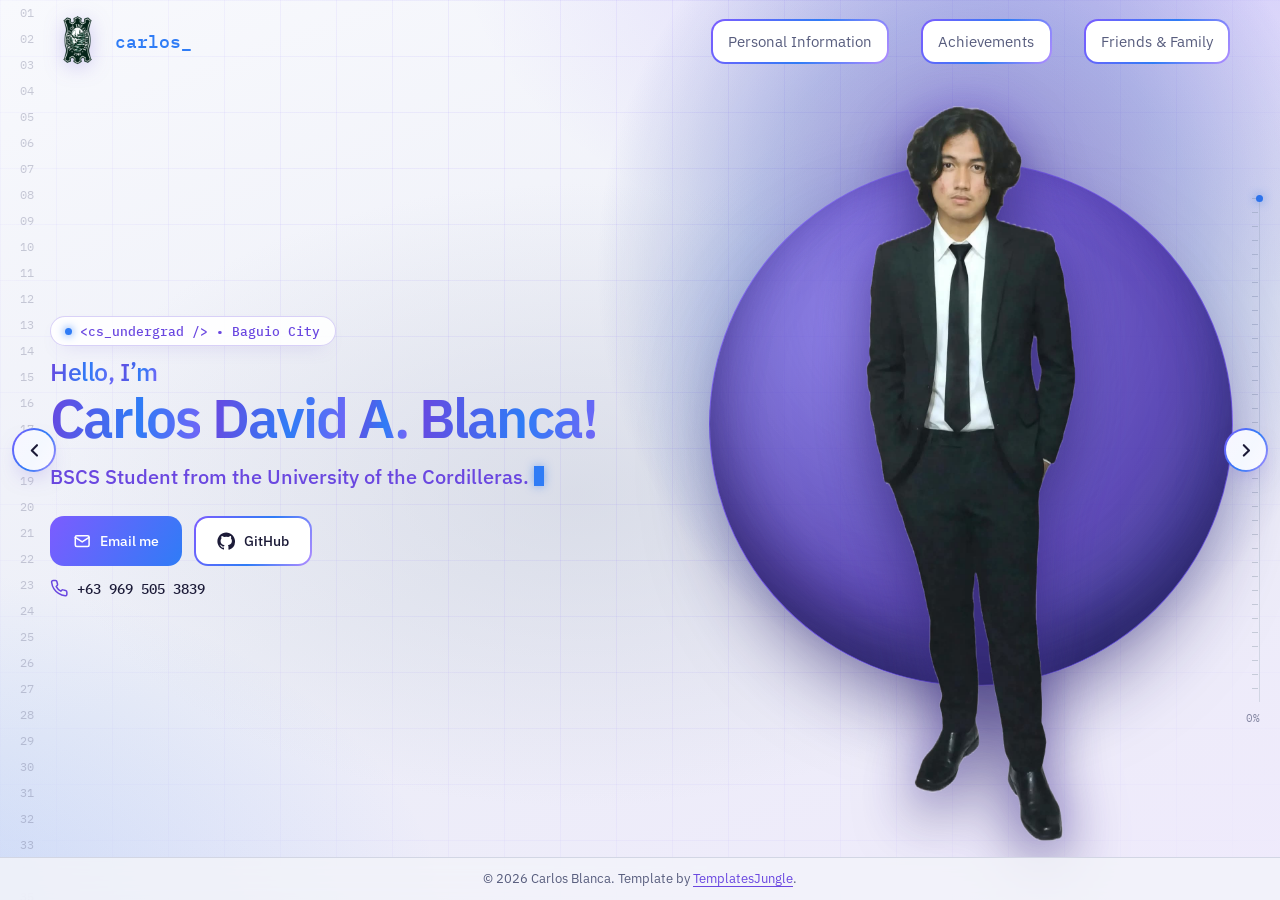
==== commit 959fb1b0: "Update index.html" ====
--- a/index.html
+++ b/index.html
@@ -416,7 +416,7 @@
       <a class="btn" href="https://github.com/chongkuaile" target="_blank" rel="noopener"><svg class="gh" viewBox="0 0 24 24" aria-hidden="true"><path d="M12 .5C5.65.5.5 5.65.5 12c0 5.08 3.29 9.39 7.86 10.91.58.1.79-.25.79-.56v-2c-3.2.7-3.87-1.37-3.87-1.37-.52-1.33-1.28-1.69-1.28-1.69-1.05-.71.08-.7.08-.7 1.16.08 1.77 1.19 1.77 1.19 1.03 1.77 2.7 1.26 3.36.96.1-.75.4-1.26.73-1.55-2.55-.29-5.24-1.28-5.24-5.69 0-1.26.45-2.28 1.19-3.09-.12-.29-.52-1.46.11-3.05 0 0 .97-.31 3.17 1.18a11 11 0 0 1 5.78 0c2.2-1.49 3.17-1.18 3.17-1.18.63 1.59.23 2.76.11 3.05.74.81 1.19 1.83 1.19 3.09 0 4.42-2.69 5.39-5.25 5.68.41.36.78 1.06.78 2.14v3.17c0 .31.21.67.8.56A11.5 11.5 0 0 0 23.5 12C23.5 5.65 18.35.5 12 .5Z"/></svg>GitHub</a>
     </div>
     <!-- Phone number: change both the tel: link and the visible text -->
-    <p class="contact"><svg viewBox="0 0 24 24" aria-hidden="true"><path d="M22 16.9v3a2 2 0 0 1-2.2 2 19.8 19.8 0 0 1-8.6-3.1 19.5 19.5 0 0 1-6-6A19.8 19.8 0 0 1 2.1 4.2 2 2 0 0 1 4.1 2h3a2 2 0 0 1 2 1.7c.1 1 .4 1.9.7 2.8a2 2 0 0 1-.5 2.1L8.1 9.8a16 16 0 0 0 6 6l1.2-1.2a2 2 0 0 1 2.1-.4c.9.3 1.8.6 2.8.7a2 2 0 0 1 1.7 2z"/></svg><a href="tel:+639000000000">+63 900 000 0000</a></p>
+    <p class="contact"><svg viewBox="0 0 24 24" aria-hidden="true"><path d="M22 16.9v3a2 2 0 0 1-2.2 2 19.8 19.8 0 0 1-8.6-3.1 19.5 19.5 0 0 1-6-6A19.8 19.8 0 0 1 2.1 4.2 2 2 0 0 1 4.1 2h3a2 2 0 0 1 2 1.7c.1 1 .4 1.9.7 2.8a2 2 0 0 1-.5 2.1L8.1 9.8a16 16 0 0 0 6 6l1.2-1.2a2 2 0 0 1 2.1-.4c.9.3 1.8.6 2.8.7a2 2 0 0 1 1.7 2z"/></svg><a href="tel:+639000000000">+63 969 505 3839</a></p>
   </div>
 
   <figure class="photo">
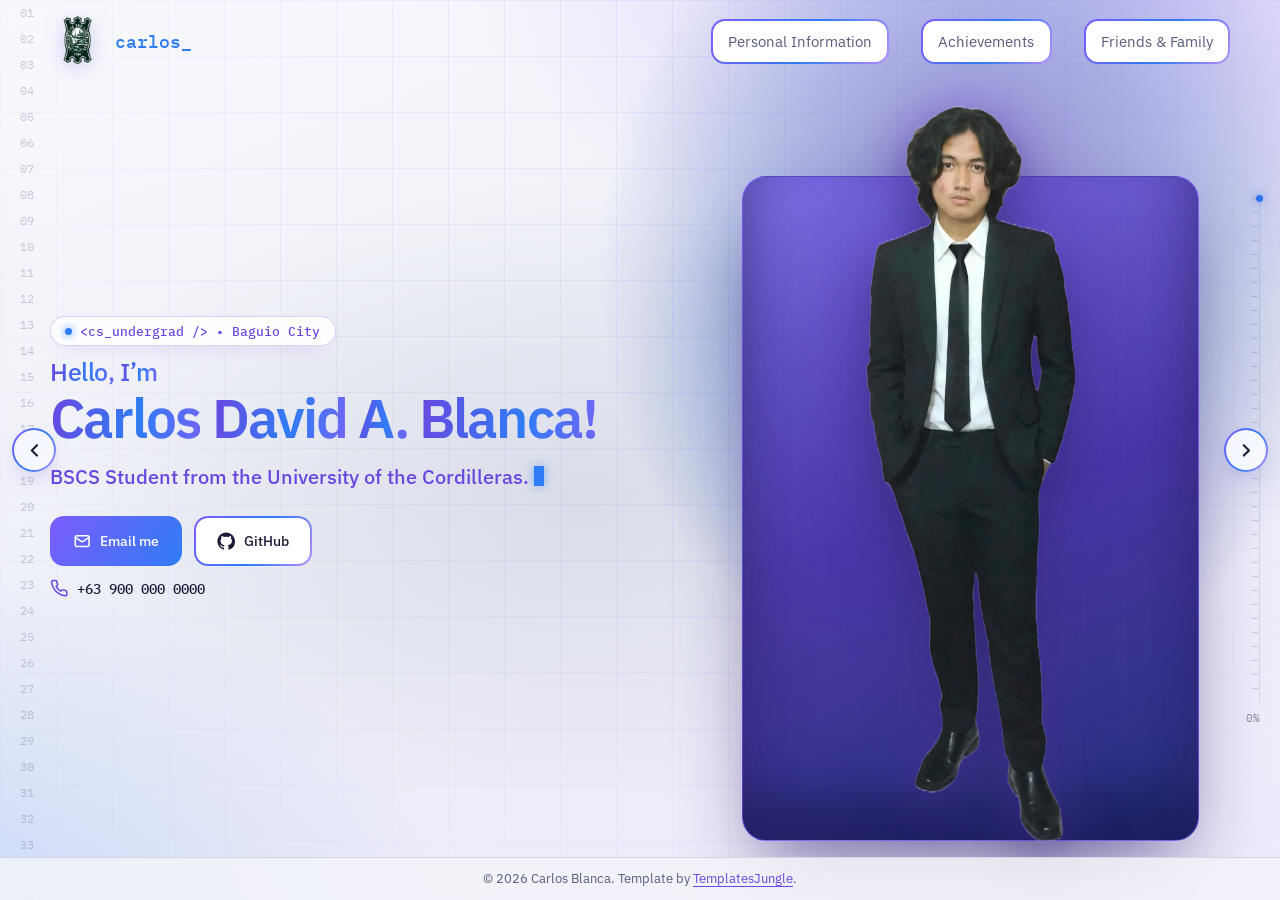
==== commit 26e54455: "Update index.html" ====
--- a/index.html
+++ b/index.html
@@ -217,13 +217,14 @@
 .cutout::after {
   content: "";
   position: absolute;
-  width: clamp(18rem, 58dvh, 34rem);
-  aspect-ratio: 1;
-  bottom: 22%;
+  left: 6%;
+  right: 6%;
+  top: 12%;
+  bottom: 2%;
   z-index: -1;
-  border-radius: 50%;
+  border-radius: 24px;
   background:
-    radial-gradient(circle at 35% 30%, rgba(150, 130, 255, 0.6), rgba(72, 46, 172, 0.8) 56%, rgba(24, 34, 112, 0.92) 100%);
+    linear-gradient(160deg, rgba(110, 90, 230, 0.75), rgba(60, 40, 160, 0.9) 50%, rgba(24, 34, 112, 0.95) 100%);
   border: 1.5px solid rgba(124, 92, 255, 0.5);
   box-shadow:
     inset 0 -34px 60px rgba(10, 10, 50, 0.55),
@@ -367,8 +368,11 @@
     z-index: 1;
   }
   .cutout::after {
-    width: min(74vw, 40dvh);
-    bottom: 20%;
+    left: 12%;
+    right: 12%;
+    top: 14%;
+    bottom: 2%;
+    border-radius: 18px;
   }
   .cutout img {
     position: absolute !important;
@@ -416,7 +420,7 @@
       <a class="btn" href="https://github.com/chongkuaile" target="_blank" rel="noopener"><svg class="gh" viewBox="0 0 24 24" aria-hidden="true"><path d="M12 .5C5.65.5.5 5.65.5 12c0 5.08 3.29 9.39 7.86 10.91.58.1.79-.25.79-.56v-2c-3.2.7-3.87-1.37-3.87-1.37-.52-1.33-1.28-1.69-1.28-1.69-1.05-.71.08-.7.08-.7 1.16.08 1.77 1.19 1.77 1.19 1.03 1.77 2.7 1.26 3.36.96.1-.75.4-1.26.73-1.55-2.55-.29-5.24-1.28-5.24-5.69 0-1.26.45-2.28 1.19-3.09-.12-.29-.52-1.46.11-3.05 0 0 .97-.31 3.17 1.18a11 11 0 0 1 5.78 0c2.2-1.49 3.17-1.18 3.17-1.18.63 1.59.23 2.76.11 3.05.74.81 1.19 1.83 1.19 3.09 0 4.42-2.69 5.39-5.25 5.68.41.36.78 1.06.78 2.14v3.17c0 .31.21.67.8.56A11.5 11.5 0 0 0 23.5 12C23.5 5.65 18.35.5 12 .5Z"/></svg>GitHub</a>
     </div>
     <!-- Phone number: change both the tel: link and the visible text -->
-    <p class="contact"><svg viewBox="0 0 24 24" aria-hidden="true"><path d="M22 16.9v3a2 2 0 0 1-2.2 2 19.8 19.8 0 0 1-8.6-3.1 19.5 19.5 0 0 1-6-6A19.8 19.8 0 0 1 2.1 4.2 2 2 0 0 1 4.1 2h3a2 2 0 0 1 2 1.7c.1 1 .4 1.9.7 2.8a2 2 0 0 1-.5 2.1L8.1 9.8a16 16 0 0 0 6 6l1.2-1.2a2 2 0 0 1 2.1-.4c.9.3 1.8.6 2.8.7a2 2 0 0 1 1.7 2z"/></svg><a href="tel:+639000000000">+63 969 505 3839</a></p>
+    <p class="contact"><svg viewBox="0 0 24 24" aria-hidden="true"><path d="M22 16.9v3a2 2 0 0 1-2.2 2 19.8 19.8 0 0 1-8.6-3.1 19.5 19.5 0 0 1-6-6A19.8 19.8 0 0 1 2.1 4.2 2 2 0 0 1 4.1 2h3a2 2 0 0 1 2 1.7c.1 1 .4 1.9.7 2.8a2 2 0 0 1-.5 2.1L8.1 9.8a16 16 0 0 0 6 6l1.2-1.2a2 2 0 0 1 2.1-.4c.9.3 1.8.6 2.8.7a2 2 0 0 1 1.7 2z"/></svg><a href="tel:+639000000000">+63 900 000 0000</a></p>
   </div>
 
   <figure class="photo">
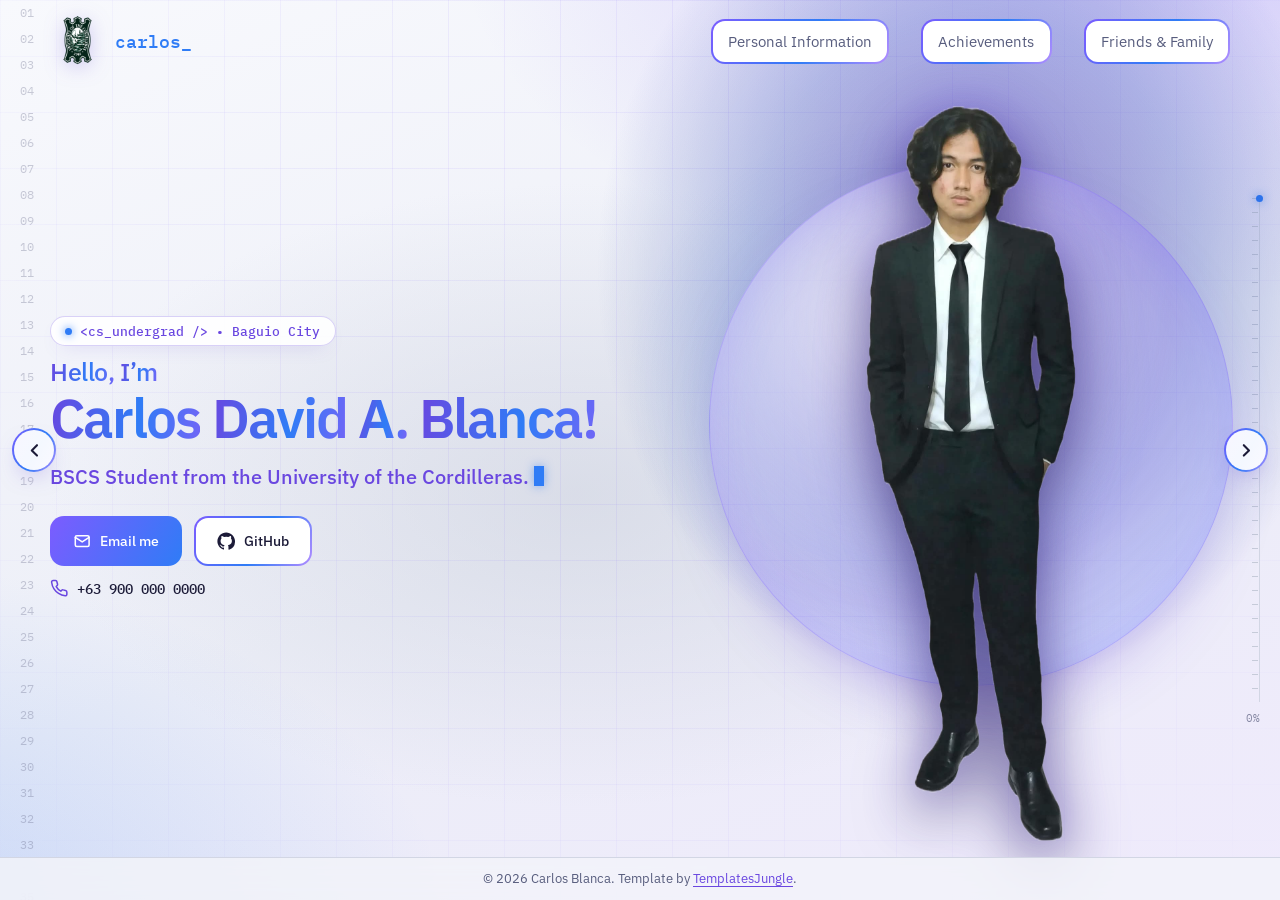
==== commit 33b621d8: "Refactor cutout styles for better responsiveness" ====
--- a/index.html
+++ b/index.html
@@ -217,19 +217,17 @@
 .cutout::after {
   content: "";
   position: absolute;
-  left: 6%;
-  right: 6%;
-  top: 12%;
-  bottom: 2%;
+  width: clamp(18rem, 58dvh, 34rem);
+  aspect-ratio: 1;
+  bottom: 22%;
   z-index: -1;
-  border-radius: 24px;
+  border-radius: 50%;
   background:
-    linear-gradient(160deg, rgba(110, 90, 230, 0.75), rgba(60, 40, 160, 0.9) 50%, rgba(24, 34, 112, 0.95) 100%);
-  border: 1.5px solid rgba(124, 92, 255, 0.5);
+    radial-gradient(circle at 35% 30%, rgba(255, 255, 255, 0.82), rgba(124, 92, 255, 0.18) 56%, rgba(47, 124, 246, 0.25) 100%);
+  border: 1.5px solid rgba(124, 92, 255, 0.3);
   box-shadow:
-    inset 0 -34px 60px rgba(10, 10, 50, 0.55),
-    inset 0 0 46px rgba(124, 92, 255, 0.25),
-    0 40px 80px -20px rgba(30, 20, 100, 0.6);
+    inset 0 0 46px rgba(124, 92, 255, 0.18),
+    0 28px 60px -20px rgba(91, 63, 209, 0.34);
   translate: calc(var(--px, 0) * -6px) calc(var(--py, 0) * -6px);
   transition: translate 0.3s ease-out, transform 0.5s ease, border-color 0.4s ease;
   pointer-events: none;
@@ -368,11 +366,8 @@
     z-index: 1;
   }
   .cutout::after {
-    left: 12%;
-    right: 12%;
-    top: 14%;
-    bottom: 2%;
-    border-radius: 18px;
+    width: min(74vw, 40dvh);
+    bottom: 20%;
   }
   .cutout img {
     position: absolute !important;
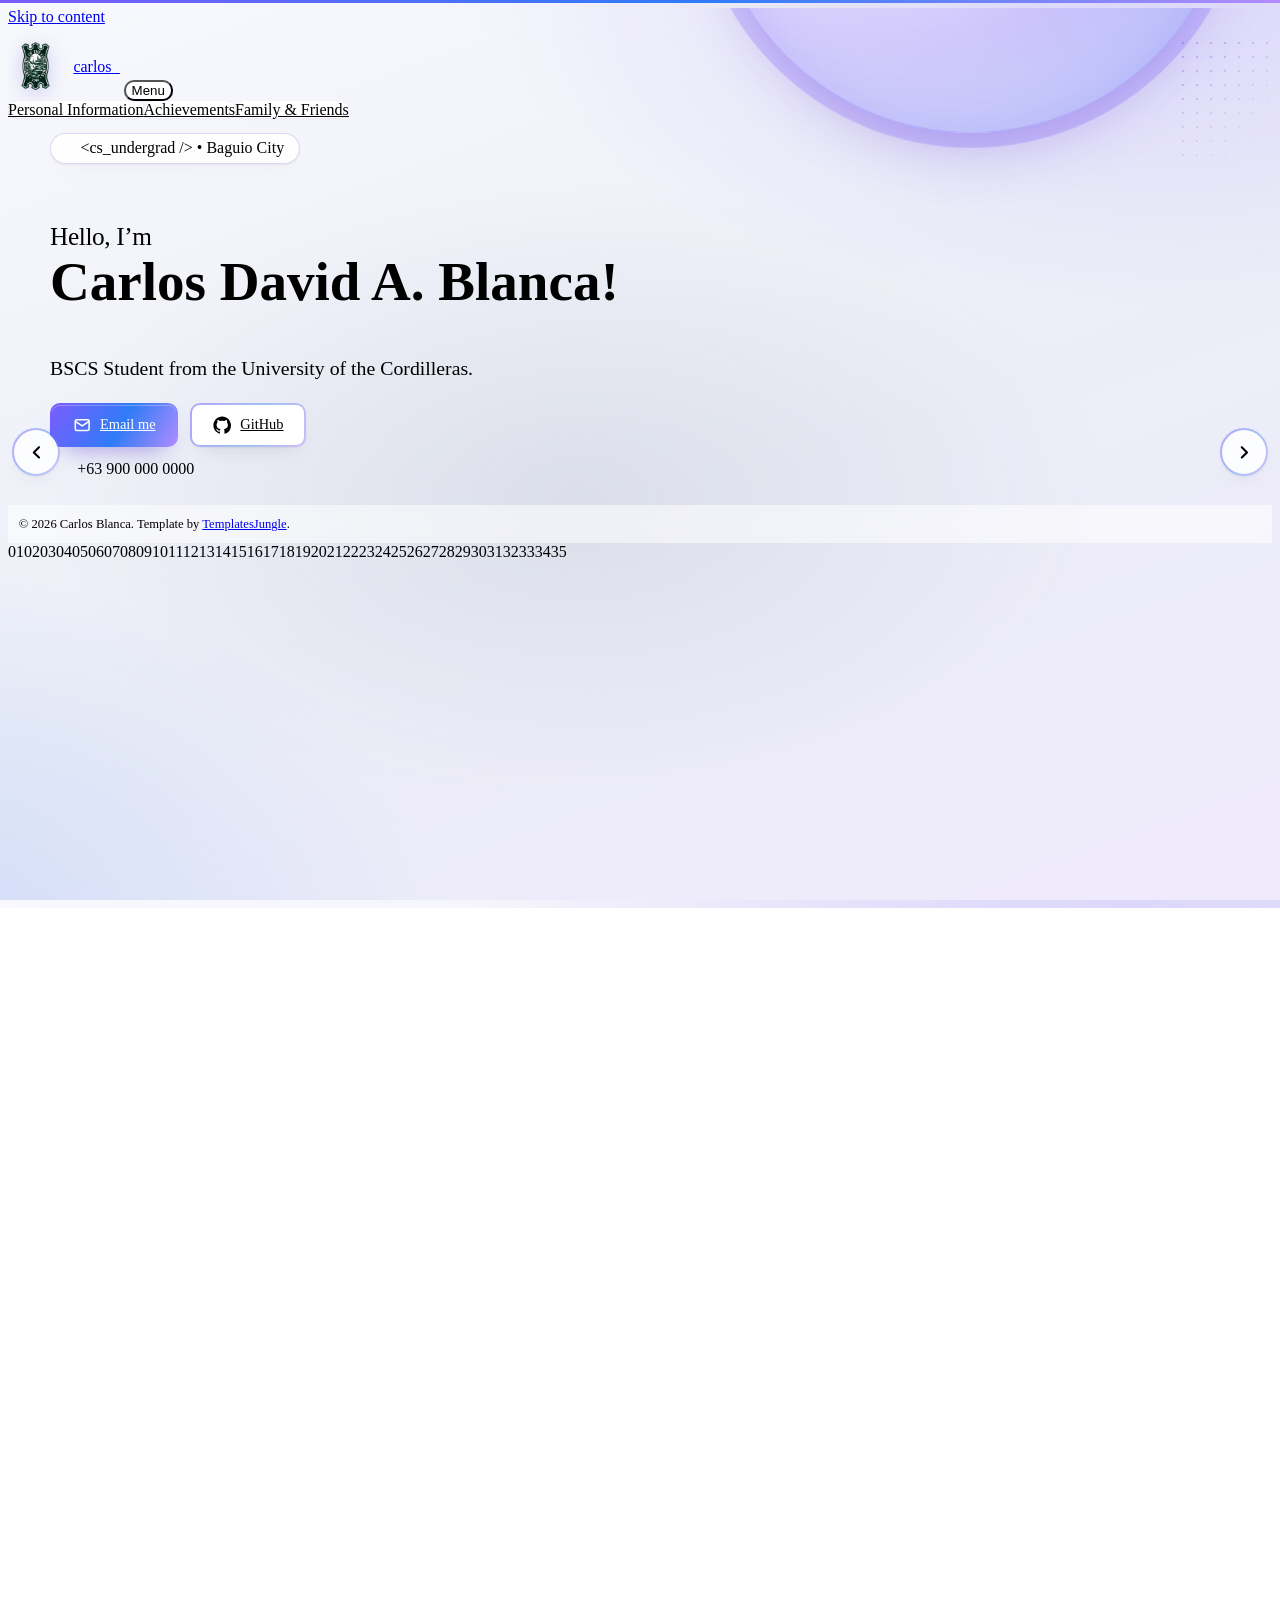
==== commit e1ddac98: "Fix link text for Friends & Family navigation item" ====
--- a/index.html
+++ b/index.html
@@ -395,7 +395,7 @@
 <header class="bar">
 <a class="brand" href="index.html"><img class="brand-logo" src="images/UC_Official_Seal.png" alt="UC Logo"><span>carlos<span>_</span></span></a>
 <button class="menu" aria-expanded="false" aria-controls="nav">Menu</button>
-<nav id="nav" aria-label="Main"><a href="personal-information.html">Personal Information</a><a href="achievements.html">Achievements</a><a href="friendsandfamily.html">Friends &amp; Family</a></nav>
+<nav id="nav" aria-label="Main"><a href="personal-information.html">Personal Information</a><a href="achievements.html">Achievements</a><a href="friendsandfamily.html">Family &amp; Friends</a></nav>
 </header>
 
 <main id="main" class="home">
--- a/styles.css
+++ b/styles.css
@@ -1,1269 +1,294 @@
-/* ---------- Tokens: light theme, silver + violet + blue ---------- */
+/* =====================================================================
+   PROFESSIONAL THEME LAYER
+   Paste this at the very BOTTOM of styles.css.
+   Same palette (silver, violet, blue). It only changes colors, borders,
+   shadows, corner radii and decorative details. It does not change any
+   size, padding, margin, font size, grid or overflow rule, so the
+   fit-to-screen behavior of every page stays exactly as it was.
+   To undo the theme, delete everything from this comment down.
+   ===================================================================== */
+
 :root {
-  color-scheme: light;
-  --bg: #F3F4FA;
-  --ink: #1C1B38;
-  --muted: #585D7E;
-  --line: #D2D6E4;
-  --accent: #6A47E0;
-  --signal: #2F7CF6;
-  --violet: #7C5CFF;
-  --blue: #3B82F6;
-  --silver: #C6CBD9;
-  --sans: "IBM Plex Sans", system-ui, -apple-system, "Segoe UI", sans-serif;
-  --mono: "IBM Plex Mono", ui-monospace, Menlo, Consolas, monospace;
-}
-
-@property --a {
-  syntax: "<angle>";
-  inherits: true;
-  initial-value: 0deg;
-}
-
-* {
-  box-sizing: border-box;
-}
-
-/* Lock viewport height so pages fit the screen without scrolling */
-html, body {
-  height: 100dvh;
-  max-height: 100dvh;
-  overflow: hidden;
-}
-
-body {
+  --grad: linear-gradient(120deg, #7c5cff 0%, #2f7cf6 55%, #b28cff 100%);
+  --grad-soft: linear-gradient(120deg, rgba(124, 92, 255, .5), rgba(47, 124, 246, .38) 55%, rgba(178, 140, 255, .5));
+  --hair: rgba(28, 27, 56, .08);
+  --hair-strong: rgba(28, 27, 56, .14);
+  --shadow-1: 0 1px 2px rgba(28, 27, 56, .06), 0 10px 24px -14px rgba(28, 27, 56, .18);
+  --shadow-2: 0 1px 2px rgba(28, 27, 56, .08), 0 20px 40px -20px rgba(91, 63, 209, .38);
+}
+
+/* ---------- Page background: finer grid with major lines, calmer glows ---------- */
+html body {
+  -webkit-font-smoothing: antialiased;
+  text-rendering: optimizeLegibility;
+  background-image:
+    radial-gradient(60rem 34rem at 88% -8%, rgba(124, 92, 255, .22), transparent 70%),
+    radial-gradient(52rem 34rem at -10% 105%, rgba(59, 130, 246, .17), transparent 70%),
+    radial-gradient(44rem 26rem at 45% 55%, rgba(198, 203, 217, .45), transparent 75%),
+    linear-gradient(160deg, #F8F9FD, #ECEEF7 55%, #EFEAFC);
+}
+html body::before {
+  background:
+    linear-gradient(rgba(124, 92, 255, .06) 1px, transparent 1px) 0 0 / 28px 28px,
+    linear-gradient(90deg, rgba(124, 92, 255, .06) 1px, transparent 1px) 0 0 / 28px 28px,
+    linear-gradient(rgba(124, 92, 255, .1) 1px, transparent 1px) 0 0 / 112px 112px,
+    linear-gradient(90deg, rgba(124, 92, 255, .1) 1px, transparent 1px) 0 0 / 112px 112px;
+  -webkit-mask-image: radial-gradient(ellipse at 50% 30%, #000 30%, transparent 95%);
+  mask-image: radial-gradient(ellipse at 50% 30%, #000 30%, transparent 95%);
+}
+
+/* Thin gradient accent line across the top of every page */
+html body::after {
+  content: "";
+  position: fixed;
+  left: 0;
+  right: 0;
+  top: 0;
+  height: 3px;
+  z-index: 60;
+  pointer-events: none;
+  background: var(--grad);
+}
+
+/* ---------- Header: hairline under the bar, cleaner nav pills ---------- */
+html body .bar::after {
+  content: "";
+  position: absolute;
+  left: 0;
+  right: 0;
+  bottom: 0;
+  height: 1px;
+  pointer-events: none;
+  background: linear-gradient(90deg, transparent, var(--silver) 15%, var(--silver) 85%, transparent);
+}
+html body header nav a,
+html body header .menu {
+  color: var(--muted);
+  font-weight: 500;
+  border-radius: 10px;
+  background:
+    linear-gradient(#fff, #fff) padding-box,
+    var(--grad-soft) border-box !important;
+  box-shadow: 0 1px 2px rgba(28, 27, 56, .05) !important;
+}
+html body header nav a:hover,
+html body header .menu:hover {
+  color: var(--ink);
+  transform: translateY(-1px);
+  background:
+    linear-gradient(#fff, #fff) padding-box,
+    var(--grad) border-box !important;
+  box-shadow: 0 10px 20px -12px rgba(91, 63, 209, .55) !important;
+}
+html body header nav a[aria-current="page"] {
+  color: #fff;
+  background: var(--grad) border-box !important;
+  box-shadow: 0 10px 20px -10px rgba(91, 63, 209, .7) !important;
+}
+@media (max-width: 819px) {
+  html body nav.open {
+    box-shadow: 0 24px 30px -22px rgba(28, 27, 56, .3);
+  }
+}
+
+/* ---------- Buttons ---------- */
+html body .btn {
+  border-radius: 10px;
+  background:
+    linear-gradient(#fff, #fff) padding-box,
+    var(--grad-soft) border-box;
+  box-shadow: var(--shadow-1);
+}
+html body .btn.fill {
+  color: #fff;
+  background: var(--grad) border-box;
+  box-shadow: 0 12px 24px -14px rgba(91, 63, 209, .75), inset 0 1px 0 rgba(255, 255, 255, .28);
+}
+html body .btn:hover {
+  box-shadow: var(--shadow-2);
+}
+html body .btn.fill:hover {
+  box-shadow: 0 16px 28px -14px rgba(91, 63, 209, .85), inset 0 1px 0 rgba(255, 255, 255, .28);
+}
+
+/* ---------- Home: status badge, phone line, photo details ---------- */
+html body .hero-badge {
+  border-color: rgba(106, 71, 224, .22);
+  box-shadow: var(--shadow-1);
+}
+html body .contact {
+  color: var(--muted);
+}
+html body .contact a:hover {
+  color: var(--accent);
+}
+
+/* Faint dot pattern behind the photo, desktop only */
+@media (min-width: 820px) {
+  html body .hero::after {
+    content: "";
+    position: absolute;
+    right: -1rem;
+    top: 4%;
+    width: 7.5rem;
+    height: 7.5rem;
+    z-index: -1;
+    pointer-events: none;
+    background-image: radial-gradient(rgba(106, 71, 224, .35) 1.2px, transparent 1.6px);
+    background-size: 14px 14px;
+    -webkit-mask-image: linear-gradient(135deg, #000, transparent 80%);
+    mask-image: linear-gradient(135deg, #000, transparent 80%);
+  }
+}
+
+/* Light circle behind the photo, now with a thin outer ring */
+html body .cutout::after {
+  box-shadow:
+    inset 0 0 46px rgba(124, 92, 255, .18),
+    0 28px 60px -20px rgba(91, 63, 209, .34),
+    0 0 0 14px rgba(124, 92, 255, .06),
+    0 0 0 15px rgba(124, 92, 255, .2);
+}
+
+/* ---------- Personal information ---------- */
+html body .facts {
   position: relative;
-  margin: 0;
-  min-height: 100dvh;
-  display: flex;
-  flex-direction: column;
-  font: 400 1.0625rem/1.65 var(--sans);
-  color: var(--ink);
-  background-color: var(--bg);
-  background-image:
-    radial-gradient(60rem 34rem at 88% -8%, rgba(124, 92, 255, .28), transparent 70%),
-    radial-gradient(52rem 34rem at -10% 105%, rgba(59, 130, 246, .22), transparent 70%),
-    radial-gradient(44rem 26rem at 45% 55%, rgba(198, 203, 217, .5), transparent 75%),
-    linear-gradient(160deg, #F8F9FD, #ECEEF7 55%, #EFEAFC);
-  background-attachment: fixed;
-  background-repeat: no-repeat;
-}
-
-body::before {
-  content: "";
-  position: fixed;
+  border-radius: 14px;
+  background:
+    linear-gradient(rgba(255, 255, 255, .94), rgba(255, 255, 255, .94)) padding-box,
+    var(--grad-soft) border-box;
+  box-shadow: var(--shadow-2);
+}
+html body .facts::before {
+  content: "";
+  position: absolute;
+  left: 18px;
+  top: -2px;
+  width: 56px;
+  height: 2px;
+  border-radius: 2px;
+  background: var(--grad);
+}
+html body .facts .kv div {
+  box-shadow: inset 0 -1px 0 var(--hair);
+}
+html body .ticks li {
+  border-radius: 8px;
+  border-color: var(--hair-strong);
+  box-shadow: 0 1px 2px rgba(28, 27, 56, .04);
+}
+html body .ticks li:hover {
+  box-shadow: 0 10px 20px -12px rgba(106, 71, 224, .5);
+}
+
+/* ---------- Achievements ---------- */
+html body .ac-school {
+  position: relative;
+  border: 1px solid rgba(124, 92, 255, .18);
+  background: rgba(255, 255, 255, .72);
+  box-shadow: var(--shadow-1);
+}
+html body .ac-school::before {
+  content: "";
+  position: absolute;
+  left: 16px;
+  top: -1px;
+  width: 48px;
+  height: 2px;
+  border-radius: 2px;
+  background: var(--grad);
+}
+html body .ac-sh {
+  position: relative;
+}
+html body .ac-sh::after {
+  content: "";
+  position: absolute;
+  left: 0;
+  right: 0;
+  bottom: -.35rem;
+  height: 1px;
+  pointer-events: none;
+  background: linear-gradient(90deg, var(--hair-strong), transparent);
+}
+html body .ac-sp {
+  border-color: var(--hair-strong);
+  box-shadow: var(--shadow-1);
+}
+html body .ac-tiles figure {
+  border-radius: 10px;
+  border-color: var(--hair-strong);
+  box-shadow: 0 1px 2px rgba(28, 27, 56, .05), 0 10px 20px -16px rgba(28, 27, 56, .3);
+}
+html body .ac-tiles figure:hover {
+  border-color: rgba(124, 92, 255, .55);
+  box-shadow: 0 1px 2px rgba(28, 27, 56, .06), 0 16px 28px -14px rgba(91, 63, 209, .55);
+}
+html body .ac-tiles figcaption {
+  border-top-color: var(--hair);
+  background: linear-gradient(180deg, rgba(248, 249, 253, .95), rgba(240, 241, 250, .95));
+}
+html body .lb-cap {
+  border: 1px solid var(--hair);
+  box-shadow: var(--shadow-1);
+}
+
+/* ---------- Family and friends: viewfinder corners on each photo ---------- */
+html body .ff-frame {
+  border-radius: 18px;
+}
+html body .ff-frame::after {
+  content: "";
+  position: absolute;
   inset: 0;
-  z-index: -1;
-  pointer-events: none;
-  background:
-    linear-gradient(rgba(124, 92, 255, .08) 1px, transparent 1px) 0 0 / 56px 56px,
-    linear-gradient(90deg, rgba(124, 92, 255, .08) 1px, transparent 1px) 0 0 / 56px 56px;
-  -webkit-mask-image: radial-gradient(ellipse at 50% 30%, #000 35%, transparent 100%);
-  mask-image: radial-gradient(ellipse at 50% 30%, #000 35%, transparent 100%);
-}
-
-::selection {
-  background: rgba(124, 92, 255, .25);
-}
-
-a {
-  color: inherit;
-  text-decoration: none;
-}
-
-a:focus-visible, button:focus-visible {
-  outline: 2px solid var(--accent);
-  outline-offset: 3px;
-}
-
-.skip {
-  position: absolute;
-  left: 1rem;
-  top:-4rem;
-  padding: .5rem 1rem;
-  background: var(--accent);
+  z-index: 2;
+  pointer-events: none;
+  border-radius: inherit;
+  --c: rgba(255, 255, 255, .9);
+  background:
+    linear-gradient(var(--c), var(--c)) left 12px top 12px / 16px 2px no-repeat,
+    linear-gradient(var(--c), var(--c)) left 12px top 12px / 2px 16px no-repeat,
+    linear-gradient(var(--c), var(--c)) right 12px top 12px / 16px 2px no-repeat,
+    linear-gradient(var(--c), var(--c)) right 12px top 12px / 2px 16px no-repeat,
+    linear-gradient(var(--c), var(--c)) left 12px bottom 12px / 16px 2px no-repeat,
+    linear-gradient(var(--c), var(--c)) left 12px bottom 12px / 2px 16px no-repeat,
+    linear-gradient(var(--c), var(--c)) right 12px bottom 12px / 16px 2px no-repeat,
+    linear-gradient(var(--c), var(--c)) right 12px bottom 12px / 2px 16px no-repeat;
+  box-shadow: inset 0 0 0 1px rgba(255, 255, 255, .45), inset 0 -70px 60px -60px rgba(20, 19, 46, .28);
+}
+html body .ff-frame:has(img) {
+  border-color: var(--hair-strong);
+  box-shadow: 0 1px 2px rgba(28, 27, 56, .08), 0 22px 40px -24px rgba(91, 63, 209, .55);
+}
+
+/* ---------- Page arrows (added by script.js): quieter, same gradient ring ---------- */
+html body .pg-arrow {
+  color: var(--muted);
+  background:
+    linear-gradient(rgba(255, 255, 255, .96), rgba(255, 255, 255, .96)) padding-box,
+    var(--grad-soft) border-box;
+  box-shadow: var(--shadow-1);
+}
+html body .pg-arrow:hover {
   color: #fff;
-  border-radius: 4px;
-  z-index: 9;
-}
-.skip:focus {
-  top: 1rem;
-}
-
-/* ---------- Header & Footer ---------- */
-.bar {
-  position: relative;
-  display: flex;
-  align-items: center;
-  justify-content: space-between;
-  width: min(1080px, 100% - 3rem);
-  margin: 0 auto;
-  padding: clamp(0.6rem, 1.8vh, 1.35rem) 0;
-  flex-shrink: 0;
-}
-.bar.wide {
-  width: min(1260px, 100% - 3rem);
-  padding: clamp(0.5rem, 1.5vh, 1.15rem) 0;
-}
-.brand {
-  font: 500 1.15rem var(--mono);
-}
-.brand span {
-  color: var(--signal);
-}
-.menu {
-  font: inherit;
-  font-size: .95rem;
-  padding: .5rem .95rem;
-  background: #fff;
-  color: var(--ink);
-  border: 0;
-  outline: 0;
-  box-shadow: none;
-  border-radius: 14px;
-  cursor: pointer;
-  transition: background-color .25s ease, transform .25s ease;
-}
-nav {
-  display: none;
-  position: absolute;
-  top: 100%;
-  left: -1.5rem;
-  right: -1.5rem;
-  flex-direction: column;
-  gap: .25rem;
-  padding: 1rem 1.5rem;
-  background: rgba(248, 249, 253, .94);
-  -webkit-backdrop-filter: blur(10px);
-  backdrop-filter: blur(10px);
-  border-bottom: 1px solid var(--line);
-  z-index: 20;
-}
-nav.open {
-  display: flex;
-}
-nav a {
-  width: max-content;
-  padding: .5rem .95rem;
-  color: var(--muted);
-  font-size: .95rem;
-  background: #fff;
-  border: 0;
-  outline: 0;
-  box-shadow: none;
-  border-radius: 14px;
-  transition: color .2s, background-color .25s ease, transform .25s ease;
-}
-nav a[aria-current="page"] {
-  color: var(--ink);
-  font-weight: 500;
-}
-
-header nav a, header .menu, .site-header nav a, .site-header .menu {
-  border: 2px solid transparent !important;
-  border-image: none !important;
-  background:
-    linear-gradient(#fff, #fff) padding-box,
-    linear-gradient(120deg, #7c5cff 0%, #2f7cf6 55%, #b28cff 100%) border-box !important;
-  box-shadow: none !important;
-  outline: none;
-  border-radius: 14px;
-  transition: background-color .25s ease, transform .25s ease, border-color .25s ease;
-}
-header nav a:hover, header .menu:hover, .site-header nav a:hover, .site-header .menu:hover {
-  transform: translateY(-1px);
-  background:
-    linear-gradient(#fff, #fff) padding-box,
-    linear-gradient(120deg, #2f7cf6 0%, #7c5cff 55%, #b28cff 100%) border-box !important;
-}
-
-footer {
-  margin-top: auto;
-  padding: clamp(0.4rem, 1.3vh, 0.95rem);
-  text-align: center;
-  font-size: clamp(0.72rem, 1.4vh, 0.85rem);
-  color: var(--muted);
-  border-top: 1px solid var(--line);
-  flex-shrink: 0;
-}
-footer a {
-  color: var(--accent);
-  text-decoration: underline;
-  text-underline-offset: 3px;
-}
-
-/* ---------- Home Page ---------- */
-.home {
-  flex: 1;
-  min-height: 0;
-  display: flex;
-  flex-direction: column;
-}
-.hero {
-  position: relative;
-  flex: 1;
-  min-height: 0;
-  display: grid;
-  grid-template-columns: 1.1fr 1fr;
-  align-items: center;
-  gap: 2rem;
-  width: min(1080px, 100% - 3rem);
-  margin: 0 auto;
-}
-.hero::before {
-  content: "";
-  position: absolute;
-  inset: -2rem -3rem;
-  z-index: -1;
-  pointer-events: none;
-  background: radial-gradient(24rem circle at var(--mx, 70%) var(--my, 40%), rgba(124, 92, 255, .17), rgba(59, 130, 246, .07) 45%, transparent 70%);
-}
-.hero h1 {
-  margin: 0;
-  font-size: clamp(2.25rem, min(5.5vw, 8vh), 4.75rem);
-  line-height: 1.02;
-  letter-spacing: -.035em;
-  font-weight: 600;
-}
-.role {
-  margin: clamp(0.6rem, 1.6vh, 1rem) 0 0;
-  font-size: clamp(1.05rem, 2.2vh, 1.35rem);
-  font-weight: 500;
-  color: var(--accent);
-  animation: fade-up .8s ease .85s backwards;
-}
-.caret {
-  display: inline-block;
-  width: .5em;
-  height: 1em;
-  margin-left: .25em;
-  vertical-align: -.12em;
-  background: var(--signal);
-  box-shadow: 0 0 10px rgba(47, 124, 246, .55);
-  animation: blink 1s step-end infinite;
-}
-.lead {
-  max-width: 34rem;
-  margin: 1.5rem 0 0;
-  font-size: 1.15rem;
-  color: var(--muted);
-  animation: fade-up .8s ease 1.05s backwards;
-}
-.lead:empty {
-  display: none;
-}
-
-.links {
-  display: flex;
-  flex-wrap: wrap;
-  gap: clamp(0.5rem, 1.2vw, 0.75rem);
-  margin: clamp(0.75rem, 2.2vh, 1.75rem) 0 0;
-  animation: fade-up .8s ease 1.05s backwards;
-}
-.btn {
-  display: inline-flex;
-  align-items: center;
-  gap: .55rem;
-  padding: clamp(0.5rem, 1.2vh, 0.7rem) clamp(0.95rem, 2vw, 1.25rem);
-  font-weight: 500;
-  font-size: clamp(0.85rem, 1.65vh, 1rem);
-  color: var(--ink);
-  border: 2px solid transparent;
-  border-radius: 14px;
-  background:
-    linear-gradient(#fff, #fff) padding-box,
-    linear-gradient(120deg, #7c5cff 0%, #2f7cf6 55%, #b28cff 100%) border-box;
-  transition: transform .25s ease, box-shadow .25s ease;
-}
-.btn:hover {
-  transform: translateY(-2px);
-  box-shadow: 0 12px 24px -12px rgba(91, 63, 209, .6);
-}
-.btn.fill {
-  color: #fff;
-  background: linear-gradient(120deg, #7c5cff, #2f7cf6) border-box;
-}
-.btn svg {
-  width: 1.15rem;
-  height: 1.15rem;
-  flex: none;
-}
-.btn .gh {
-  fill: currentColor;
-}
-.btn .ml {
-  fill: none;
-  stroke: currentColor;
-  stroke-width: 2;
-  stroke-linecap: round;
-  stroke-linejoin: round;
-}
-
-/* Animated Name Gradient */
-.w {
-  display: inline-block;
-  vertical-align: top;
-  overflow: hidden;
-  padding: .06em .05em .14em;
-  margin: -.06em -.05em -.14em;
-}
-.w > span {
-  display: inline-block;
-  color: var(--accent);
-  background-image: linear-gradient(100deg, #6A47E0 0%, #2F7CF6 30%, #8B5CF6 60%, #3B82F6 80%, #6A47E0 100%);
-  background-size: 200% 100%;
-  -webkit-background-clip: text;
-  background-clip: text;
-  -webkit-text-fill-color: transparent;
-  animation: word-in .95s cubic-bezier(.2, .8, .2, 1) var(--d, 0s) backwards, flow 8s linear infinite;
-}
-.w:nth-child(1) > span { --d: .05s; }
-.w:nth-child(2) > span { --d: .2s; }
-.w:nth-child(3) { max-width: 100%; }
-.w:nth-child(3) > span { --d: .35s; max-width: 100%; white-space: normal; }
-
-/* Home Framed Picture */
-.photo {
-  margin: 0;
-  justify-self: end;
-  width: min(100%, 26rem, calc((100vh - 9rem) * .75));
-  animation: photo-in 1.1s cubic-bezier(.2, .8, .2, 1) .45s backwards;
-}
-.frame {
-  position: relative;
-  isolation: isolate;
-  padding: 6px;
-  border-radius: 1.75rem;
-  background: conic-gradient(from var(--a), #7C5CFF, #4B8DF8, #C6CBD9, #A78BFA, #7C5CFF);
-  box-shadow: 0 30px 60px -26px rgba(91, 63, 209, .5), 0 12px 28px -14px rgba(47, 124, 246, .4);
-  translate: calc(var(--px, 0) * 10px) calc(var(--py, 0) * 8px);
-  transition: translate .25s ease-out;
-  animation: spin 9s linear infinite, float 7s ease-in-out infinite;
-}
-.frame::before {
-  content: "";
-  position: absolute;
-  inset: -14px;
-  z-index: -1;
-  border-radius: 2.25rem;
-  background: conic-gradient(from var(--a), #7C5CFF, #4B8DF8, #C6CBD9, #A78BFA, #7C5CFF);
-  filter: blur(30px);
-  opacity: .38;
-  transition: opacity .45s ease, filter .45s ease;
-}
-.photo:hover .frame, .photo:focus-within .frame {
-  box-shadow: 0 30px 70px -22px rgba(91, 63, 209, .72), 0 14px 34px -10px rgba(47, 124, 246, .62);
-  filter: saturate(1.2) brightness(1.04);
-}
-.photo:hover .frame::before, .photo:focus-within .frame::before {
-  opacity: .72;
-  filter: blur(32px) brightness(1.18);
-}
-.photo:hover .frame {
-  background: conic-gradient(from var(--a), #9B7BFF, #63A4FF, #E6EAF8, #C0A8FF, #9B7BFF);
-}
-.mat {
-  padding: 6px;
-  border-radius: calc(1.75rem - 6px);
-  background: linear-gradient(145deg, #fff, #E4E7F1);
-}
-.mat img {
-  display: block;
-  width: 100%;
-  height: auto;
-  aspect-ratio: 3 / 4;
-  object-fit: cover;
-  object-position: 50% 30%;
-  border-radius: calc(1.75rem - 12px);
-  transform: scale(1);
-  transition: transform .6s cubic-bezier(.22, 1, .36, 1);
-  will-change: transform;
-}
-.photo:hover .mat img, .photo:focus-within .mat img {
-  transform: scale(1.06);
-}
-
-/* ---------- Shared Inner Page Elements & Personal Info ---------- */
-.eyebrow {
-  display: block;
-  margin-bottom: clamp(0.2rem, 0.7vh, 0.6rem);
-  font: 500 clamp(0.72rem, 1.45vh, 0.88rem) var(--mono);
-  color: var(--signal);
-}
-.side {
-  position: static;
-  align-self: start;
-}
-.side h1 {
-  margin: 0 0 clamp(0.35rem, 1vh, 0.75rem);
-  font-size: clamp(1.5rem, 3.4vh, 2.25rem);
-  line-height: 1.12;
-  letter-spacing: -.025em;
-  font-weight: 600;
-}
-.side h1 span {
-  background: linear-gradient(100deg, #6A47E0, #2F7CF6);
-  -webkit-background-clip: text;
-  background-clip: text;
-  -webkit-text-fill-color: transparent;
-}
-.side p {
-  margin: 0;
-  font-size: clamp(0.82rem, 1.65vh, 0.98rem);
-  line-height: 1.5;
-  color: var(--muted);
-}
-
-h2 {
-  margin: 0 0 1rem;
-  font-size: 1.1rem;
-  font-weight: 600;
-}
-h2.tag {
-  display: flex;
-  align-items: center;
-  gap: 0.45rem;
-  font-size: clamp(0.9rem, 1.85vh, 1.12rem);
-  margin: 0 0 clamp(0.35rem, 1vh, 0.7rem);
-}
-h2.tag::before {
-  content: "//";
-  font: 500 clamp(0.78rem, 1.6vh, 0.95rem) var(--mono);
-  color: var(--signal);
-}
-
-.page {
-  flex: 1;
-  min-height: 0;
-  display: grid;
-  grid-template-columns: 15.5rem minmax(0, 1fr);
-  gap: clamp(1.5rem, 3.5vw, 3.5rem);
-  align-content: center;
-  align-items: start;
-  width: min(1080px, 100% - 3rem);
-  margin: 0 auto;
-  padding: clamp(0.4rem, 1.2vh, 1.25rem) 0;
-}
-
-.content-col {
-  display: flex;
-  flex-direction: column;
-  justify-content: center;
-  gap: clamp(0.7rem, 2vh, 1.5rem);
-  min-height: 0;
-}
-.block {
-  margin: 0;
-  padding-bottom: clamp(0.7rem, 2vh, 1.5rem);
-  border-bottom: 1px solid;
-  border-image: linear-gradient(90deg, var(--line), transparent) 1;
-  animation: fade-up .7s ease backwards;
-}
-.block:last-child {
-  margin: 0;
-  padding: 0;
-  border: 0;
-}
-.block:nth-child(1) { animation-delay: .1s; }
-.block:nth-child(2) { animation-delay: .2s; }
-.block:nth-child(3) { animation-delay: .3s; }
-.block:nth-child(4) { animation-delay: .4s; }
-.block:nth-child(5) { animation-delay: .5s; }
-
-.about p {
-  margin: 0 0 clamp(0.4rem, 1.1vh, 0.75rem);
-  max-width: 46rem;
-  font-size: clamp(0.84rem, 1.75vh, 1.02rem);
-  line-height: 1.52;
-}
-.about p:last-child {
-  margin: 0;
-}
-.about .hl {
-  font-weight: 500;
-  color: var(--accent);
-}
-
-.kv {
-  margin: 0;
-}
-.kv div {
-  display: grid;
-  grid-template-columns: 9rem 1fr;
-  gap: 1rem;
-  padding: .6rem 0;
-  border-top: 1px solid var(--line);
-}
-.kv dt { color: var(--muted); }
-.kv dd { margin: 0; }
-
-/* Emphasized Quick Facts Card */
-.facts {
-  padding: clamp(0.7rem, 1.8vh, 1.25rem) clamp(0.9rem, 2vw, 1.5rem);
-  border: 2px solid transparent;
-  border-image: none;
-  border-radius: 16px;
-  background:
-    linear-gradient(rgba(255, 255, 255, .92), rgba(255, 255, 255, .92)) padding-box,
-    linear-gradient(120deg, #7c5cff, #2f7cf6 55%, #b28cff) border-box;
-  box-shadow: 0 18px 40px -24px rgba(91, 63, 209, .55);
-}
-.facts h2.tag {
-  margin-bottom: clamp(0.25rem, 0.7vh, 0.55rem);
-}
-.facts .kv {
-  display: grid;
-  grid-template-columns: repeat(2, minmax(0, 1fr));
-  gap: clamp(0.2rem, 0.6vh, 0.4rem) clamp(0.85rem, 2.2vw, 2rem);
-}
-.facts .kv div {
-  display: grid;
-  grid-template-columns: 5.5rem 1fr;
-  gap: 0.5rem;
-  padding: clamp(0.22rem, 0.65vh, 0.42rem) 0;
-  font-size: clamp(0.78rem, 1.6vh, 0.96rem);
-  line-height: 1.32;
-}
-.facts dt {
-  align-self: center;
-  font: 500 clamp(0.65rem, 1.3vh, 0.76rem) var(--mono);
-  text-transform: uppercase;
-  letter-spacing: 0.05em;
-  color: var(--accent);
-}
-.facts dd {
-  font-weight: 500;
-}
-
-/* 3-Column Lists (Interests, Hobbies, Strengths) */
-.trio {
-  display: grid;
-  grid-template-columns: repeat(3, minmax(0, 1fr));
-  gap: clamp(0.5rem, 1.4vw, 1.2rem);
-  align-items: start;
-}
-.ticks {
-  margin: 0;
-  padding: 0;
-  list-style: none;
-  display: grid;
-  grid-template-columns: 1fr;
-  gap: clamp(0.3rem, 0.85vh, 0.55rem);
-}
-.ticks li {
-  position: relative;
-  padding: clamp(0.32rem, 0.9vh, 0.55rem) 0.7rem clamp(0.32rem, 0.9vh, 0.55rem) 1.55rem;
-  font-size: clamp(0.74rem, 1.5vh, 0.92rem);
-  line-height: 1.32;
-  background: rgba(255, 255, 255, .65);
-  border: 1px solid var(--line);
-  border-radius: 10px;
-  transition: transform .25s ease, border-color .25s ease, box-shadow .25s ease;
-}
-.ticks li::before {
-  content: "";
-  position: absolute;
-  left: 0.62rem;
-  top: 50%;
-  width: 6px;
-  height: 6px;
-  margin-top: -3px;
-  border-radius: 50%;
-  background: linear-gradient(135deg, var(--violet), var(--blue));
-  box-shadow: 0 0 8px rgba(124, 92, 255, .5);
-}
-.ticks li:hover {
-  transform: translateX(4px);
-  border-color: var(--accent);
-  box-shadow: 0 8px 20px -12px rgba(106, 71, 224, .5);
-}
-
-/* Parents Page Classes */
-.pair { display: grid; grid-template-columns: 1fr 1fr; margin-top: 2rem; }
-.parent { padding-right: 2rem; }
-.parent + .parent { padding: 0 0 0 2rem; border-left: 1px solid var(--line); }
-.avatar {
-  display: grid;
-  place-items: center;
-  width: 3.5rem;
-  height: 3.5rem;
-  margin-bottom: 1rem;
-  font: 500 1.25rem var(--mono);
-  color: var(--accent);
-  background: rgba(255, 255, 255, .7);
-  border: 1px solid var(--accent);
-  border-radius: 50%;
-  box-shadow: 0 0 18px rgba(124, 92, 255, .25);
-}
-.parent h2 { margin: 0; }
-.parent p { margin: .4rem 0 0; color: var(--muted); }
-
-/* ---------- Achievements Page ---------- */
-.ach-wrap {
-  flex: 1;
-  min-height: 0;
-  width: min(1260px, 100% - 3rem);
-  margin: 0 auto;
-  padding: clamp(0.25rem, 1vh, 0.85rem) 0;
-  display: flex;
-  flex-direction: column;
-  justify-content: center;
-  gap: clamp(0.65rem, 1.8vh, 1.35rem);
-}
-
-.school-banner {
-  display: flex;
-  align-items: center;
-  gap: clamp(0.85rem, 2vw, 1.5rem);
-  padding: clamp(0.6rem, 1.5vh, 1.05rem) clamp(1rem, 2.2vw, 1.65rem);
-  border-radius: 18px;
-  border: 2px solid transparent;
-  background:
-    linear-gradient(rgba(255, 255, 255, 0.92), rgba(255, 255, 255, 0.92)) padding-box,
-    linear-gradient(120deg, #7c5cff 0%, #2f7cf6 55%, #b28cff 100%) border-box;
-  box-shadow: 0 16px 36px -22px rgba(91, 63, 209, 0.45);
-  flex-shrink: 0;
-  animation: fade-up 0.6s ease backwards;
-}
-.school-pic {
-  position: relative;
-  width: clamp(3.2rem, 6.8vh, 4.75rem);
-  height: clamp(3.2rem, 6.8vh, 4.75rem);
-  border-radius: 14px;
-  overflow: hidden;
-  flex-shrink: 0;
-  background: linear-gradient(135deg, rgba(124, 92, 255, 0.14), rgba(47, 124, 246, 0.14));
-  border: 1px solid rgba(106, 71, 224, 0.35);
-  display: grid;
-  place-items: center;
-  font: 500 0.72rem var(--mono);
-  color: var(--accent);
-}
-.school-pic img {
-  width: 100%;
-  height: 100%;
-  object-fit: cover;
-  display: block;
-}
-.school-info {
-  min-width: 0;
-}
-.school-info .eyebrow {
-  margin-bottom: 0.15rem;
-  font: 500 clamp(0.68rem, 1.3vh, 0.8rem) var(--mono);
-  color: var(--signal);
-  display: block;
-}
-.school-info h2 {
-  margin: 0;
-  font-size: clamp(1rem, 2.3vh, 1.5rem);
-  font-weight: 600;
-  line-height: 1.15;
-  letter-spacing: -0.02em;
-  background: linear-gradient(100deg, var(--ink) 30%, #6A47E0 80%, #2F7CF6);
-  -webkit-background-clip: text;
-  background-clip: text;
-  -webkit-text-fill-color: transparent;
-}
-.school-info p {
-  margin: 0.15rem 0 0;
-  font-size: clamp(0.75rem, 1.5vh, 0.92rem);
-  color: var(--muted);
-  line-height: 1.3;
-}
-
-.ach-body {
-  flex: 1;
-  min-height: 0;
-  display: grid;
-  grid-template-columns: 12.5rem minmax(0, 1fr);
-  gap: clamp(1.25rem, 2.5vw, 2.5rem);
-  align-items: stretch;
-}
-.ach-body .side {
-  padding-top: 0.25rem;
-}
-.ach-body .side h1 {
-  font-size: clamp(1.45rem, 3.1vh, 2.15rem);
-}
-.ach-body .side h1 span {
-  display: block;
-}
-
-.tabs-grid {
-  position: relative;
-  display: grid;
-  grid-template-columns: repeat(2, minmax(0, 1fr));
-  grid-template-rows: repeat(2, minmax(0, 1fr));
-  gap: clamp(0.75rem, 1.8vh, 1.35rem);
-  min-height: 0;
-  height: 100%;
-}
-.tab-card {
-  position: relative;
-  display: flex;
-  flex-direction: column;
-  padding: clamp(0.75rem, 1.8vh, 1.25rem) clamp(0.9rem, 1.8vw, 1.4rem);
-  background: rgba(255, 255, 255, 0.86);
+  background: var(--grad) border-box;
+  box-shadow: 0 14px 26px -12px rgba(91, 63, 209, .75);
+}
+
+/* ---------- Footer: gradient hairline instead of a flat rule ---------- */
+html body footer {
+  border-top: 1px solid transparent;
+  border-image: linear-gradient(90deg, transparent, var(--silver) 20%, var(--silver) 80%, transparent) 1;
+  background: rgba(255, 255, 255, .55);
   -webkit-backdrop-filter: blur(8px);
   backdrop-filter: blur(8px);
-  border: 1px solid var(--line);
-  border-radius: 18px;
-  box-shadow: 0 14px 32px -20px rgba(91, 63, 209, 0.28);
-  min-height: 0;
-  transition: transform 0.25s ease, border-color 0.25s ease, box-shadow 0.25s ease;
-  animation: fade-up 0.7s ease backwards;
-}
-.tab-card:nth-child(1) { animation-delay: 0.1s; }
-.tab-card:nth-child(2) { animation-delay: 0.18s; }
-.tab-card:nth-child(3) { animation-delay: 0.26s; }
-.tab-card:nth-child(4) { animation-delay: 0.34s; }
-
-.tab-card:hover, .tab-card.active-tab {
-  border-color: rgba(106, 71, 224, 0.45);
-  box-shadow: 0 18px 38px -18px rgba(91, 63, 209, 0.45);
-}
-
-.tab-head {
-  display: flex;
-  align-items: flex-start;
-  justify-content: space-between;
-  gap: 0.5rem;
-  margin-bottom: clamp(0.15rem, 0.4vh, 0.3rem);
-}
-.tab-card h2.tag {
-  margin: 0;
-  min-width: 0;
-}
-
-.expand-btn {
-  display: inline-flex;
-  align-items: center;
-  gap: 0.35rem;
-  padding: clamp(0.22rem, 0.6vh, 0.35rem) clamp(0.45rem, 1vw, 0.7rem);
-  font: 500 clamp(0.65rem, 1.3vh, 0.75rem) var(--mono);
-  color: var(--accent);
-  border: 1.5px solid transparent;
-  border-radius: 10px;
-  background:
-    linear-gradient(#fff, #fff) padding-box,
-    linear-gradient(120deg, #7c5cff 0%, #2f7cf6 55%, #b28cff 100%) border-box;
-  cursor: pointer;
-  flex-shrink: 0;
-  transition: transform 0.2s ease, box-shadow 0.2s ease, color 0.2s ease;
-}
-.expand-btn:hover {
-  transform: translateY(-1px);
-  color: #fff;
-  background: linear-gradient(120deg, #7c5cff, #2f7cf6) border-box;
-  box-shadow: 0 8px 18px -8px rgba(91, 63, 209, 0.6);
-}
-.expand-btn svg {
-  width: 0.85rem;
-  height: 0.85rem;
-  stroke: currentColor;
-  stroke-width: 2;
-  stroke-linecap: round;
-  stroke-linejoin: round;
-  fill: none;
-}
-
-.tab-card > p {
-  margin: 0 0 clamp(0.4rem, 1vh, 0.75rem);
-  font-size: clamp(0.74rem, 1.45vh, 0.88rem);
-  line-height: 1.35;
-  color: var(--muted);
-}
-
-/* Single Image Slot inside each Unexpanded Tab */
-.slots {
-  flex: 1;
-  min-height: 0;
-  display: grid;
-  grid-template-columns: 1fr;
-}
-
-.slot, .win-item {
-  position: relative;
-  display: flex;
-  align-items: center;
-  justify-content: center;
-  text-align: center;
-  padding: 0.5rem;
-  border-radius: 12px;
-  background-color: #F3F4FA;
-  background-image:
-    radial-gradient(circle at 85% 15%, rgba(124, 92, 255, 0.22), transparent 60%),
-    radial-gradient(circle at 15% 85%, rgba(47, 124, 246, 0.18), transparent 60%),
-    linear-gradient(rgba(124, 92, 255, 0.07) 1px, transparent 1px),
-    linear-gradient(90deg, rgba(124, 92, 255, 0.07) 1px, transparent 1px),
-    linear-gradient(145deg, #F8F9FD, #E8E6FA);
-  background-size: 100% 100%, 100% 100%, 22px 22px, 22px 22px, 100% 100%;
-  border: 1px solid rgba(106, 71, 224, 0.28);
-  font: 500 clamp(0.62rem, 1.25vh, 0.75rem) var(--mono);
-  letter-spacing: 0.04em;
-  text-transform: uppercase;
-  color: var(--accent);
-  overflow: hidden;
-  cursor: pointer;
-  transition: border-color 0.25s ease, transform 0.25s ease, box-shadow 0.25s ease;
-}
-.slot:hover {
-  border-color: var(--accent);
-  transform: translateY(-2px);
-  box-shadow: 0 10px 22px -12px rgba(91, 63, 209, 0.45);
-}
-
-.slot img, .win-item img {
-  position: absolute;
-  inset: 0;
-  width: 100%;
-  height: 100%;
-  object-fit: contain;
-  object-position: center;
-  padding: 0.35rem 0.35rem 1.75rem;
-  filter: url(#remove-black-bg) drop-shadow(0 8px 16px rgba(91, 63, 209, 0.22));
-  transition: transform 0.35s cubic-bezier(0.22, 1, 0.36, 1);
-}
-.slot:hover img {
-  transform: scale(1.03);
-}
-.slot span {
-  position: absolute;
-  bottom: 0.35rem;
-  left: 50%;
-  transform: translateX(-50%);
-  max-width: calc(100% - 1rem);
-  z-index: 1;
-  padding: 0.18rem 0.65rem;
-  border-radius: 6px;
-  background: rgba(255, 255, 255, 0.9);
-  -webkit-backdrop-filter: blur(6px);
-  backdrop-filter: blur(6px);
-  border: 1px solid rgba(106, 71, 224, 0.18);
+}
+html body footer a:hover {
+  color: var(--signal);
+}
+
+/* ---------- Small polish ---------- */
+html body ::selection {
+  background: rgba(124, 92, 255, .28);
   color: var(--ink);
-  white-space: nowrap;
-  overflow: hidden;
-  text-overflow: ellipsis;
-}
-
-/* ---------- Achievements Expand Modal Window (16:9 Image Holder + Cycling Arrows) ---------- */
-.preview-backdrop {
-  position: fixed;
-  inset: 0;
-  z-index: 49;
-  background: rgba(28, 27, 56, 0.38);
-  -webkit-backdrop-filter: blur(6px);
-  backdrop-filter: blur(6px);
-  opacity: 0;
-  visibility: hidden;
-  transition: opacity 0.25s ease, visibility 0.25s ease;
-}
-.preview-backdrop.open {
-  opacity: 1;
-  visibility: visible;
-}
-
-.preview-win {
-  position: fixed;
-  left: 50%;
-  top: 50%;
-  transform: translate(-50%, -46%) scale(0.94);
-  width: max-content;
-  max-width: 95vw;
-  max-height: 92dvh;
-  z-index: 50;
-  display: flex;
-  flex-direction: column;
-  padding: clamp(0.85rem, 1.8vh, 1.25rem) clamp(1rem, 2vw, 1.5rem);
-  border-radius: 22px;
-  border: 2px solid transparent;
-  background:
-    linear-gradient(rgba(255, 255, 255, 0.98), rgba(248, 249, 253, 0.98)) padding-box,
-    linear-gradient(120deg, #7c5cff 0%, #2f7cf6 55%, #b28cff 100%) border-box;
-  box-shadow: 0 35px 80px -20px rgba(28, 27, 56, 0.55);
-  opacity: 0;
-  visibility: hidden;
-  pointer-events: none;
-  transition: opacity 0.25s cubic-bezier(0.2, 0.8, 0.2, 1),
-              transform 0.28s cubic-bezier(0.2, 0.8, 0.2, 1),
-              visibility 0.25s;
-}
-.preview-win.open {
-  opacity: 1;
-  visibility: visible;
-  pointer-events: auto;
-  transform: translate(-50%, -50%) scale(1);
-}
-
-.win-bar {
-  display: flex;
-  align-items: center;
-  justify-content: space-between;
-  flex-wrap: wrap;
-  gap: 0.75rem;
-  padding-bottom: 0.65rem;
-  margin-bottom: 0.75rem;
-  border-bottom: 1px solid var(--line);
-  flex-shrink: 0;
-}
-.win-title-wrap {
-  display: flex;
-  align-items: center;
-  gap: 0.65rem;
-  min-width: 0;
-}
-.win-dots {
-  display: flex;
-  gap: 0.4rem;
-}
-.win-dots i {
-  width: 10px;
-  height: 10px;
-  border-radius: 50%;
-  background: var(--line);
-}
-.win-dots i:nth-child(1) { background: #ff6b8b; }
-.win-dots i:nth-child(2) { background: #ffc061; }
-.win-dots i:nth-child(3) { background: #4cd97b; }
-
-.win-title {
-  margin: 0;
-  font-size: clamp(1rem, 2vh, 1.25rem);
-  font-weight: 600;
-  display: flex;
-  align-items: center;
-  gap: 0.4rem;
-}
-.win-title::before {
-  content: "//";
-  font: 500 0.9rem var(--mono);
-  color: var(--signal);
-}
-.win-sub {
-  margin: 0;
-  font-size: 0.82rem;
-  color: var(--muted);
-  display: none;
-}
-@media (min-width: 860px) {
-  .win-sub { display: block; }
-}
-
-.win-actions {
-  display: flex;
-  align-items: center;
-  gap: 0.6rem;
-}
-.win-count {
-  font: 500 0.78rem var(--mono);
-  color: var(--accent);
-  padding: 0.25rem 0.6rem;
-  border-radius: 8px;
-  background: rgba(124, 92, 255, 0.1);
-}
-.win-count:empty {
-  display: none;
-}
-
-.win-close {
-  font: 500 0.75rem var(--mono);
-  padding: 0.35rem 0.75rem;
-  border-radius: 10px;
-  border: 1.5px solid var(--line);
-  background: #fff;
-  color: var(--ink);
-  cursor: pointer;
-  transition: border-color 0.2s, color 0.2s, transform 0.2s;
-}
-.win-close:hover {
-  border-color: var(--accent);
-  color: var(--accent);
-  transform: translateY(-1px);
-}
-
-/* 16:9 Image Holder inside Expanded Window */
-.win-gallery {
-  display: flex;
-  align-items: center;
-  justify-content: center;
-  min-height: 0;
-}
-.win-item {
-  width: min(88vw, calc(74dvh * 16 / 9), 1160px);
-  aspect-ratio: 16 / 9;
-  border-radius: 16px;
-  border: 2px solid rgba(106, 71, 224, 0.28);
-  box-shadow: 0 18px 36px -16px rgba(91, 63, 209, 0.35);
-  cursor: default;
-}
-.win-item img {
-  padding: 0.65rem 3.5rem 2.6rem;
-}
-.win-label {
-  position: absolute;
-  bottom: 0.6rem;
-  left: 50%;
-  transform: translateX(-50%);
-  z-index: 2;
-  padding: 0.35rem 0.9rem;
-  border-radius: 10px;
-  background: rgba(255, 255, 255, 0.94);
-  -webkit-backdrop-filter: blur(8px);
-  backdrop-filter: blur(8px);
-  border: 1px solid rgba(106, 71, 224, 0.22);
-  font: 500 0.78rem var(--mono);
-  text-transform: uppercase;
-  letter-spacing: 0.05em;
-  color: var(--ink);
-  text-align: center;
-  box-shadow: 0 8px 18px -10px rgba(28, 27, 56, 0.25);
-}
-
-/* Left & Right Cycling Arrows inside the 16:9 Holder */
-.win-nav {
-  position: absolute;
-  top: 50%;
-  transform: translateY(-50%);
-  z-index: 3;
-  width: clamp(2.35rem, 4.5vw, 3rem);
-  height: clamp(2.35rem, 4.5vw, 3rem);
-  border-radius: 50%;
-  border: 2px solid transparent;
-  background:
-    linear-gradient(rgba(255, 255, 255, 0.95), rgba(255, 255, 255, 0.95)) padding-box,
-    linear-gradient(120deg, #7c5cff, #2f7cf6) border-box;
-  color: var(--ink);
-  display: grid;
-  place-items: center;
-  cursor: pointer;
-  box-shadow: 0 10px 24px -8px rgba(28, 27, 56, 0.35);
-  transition: transform 0.2s ease, background 0.2s ease, color 0.2s ease, box-shadow 0.2s ease;
-}
-.win-nav.prev { left: clamp(0.5rem, 1.5vw, 1rem); }
-.win-nav.next { right: clamp(0.5rem, 1.5vw, 1rem); }
-.win-nav:hover {
-  transform: translateY(-50%) scale(1.08);
-  color: #fff;
-  background: linear-gradient(120deg, #7c5cff, #2f7cf6) border-box;
-  box-shadow: 0 14px 28px -8px rgba(91, 63, 209, 0.65);
-}
-.win-nav svg {
-  width: 1.25rem;
-  height: 1.25rem;
-  stroke: currentColor;
-  stroke-width: 2.2;
-  stroke-linecap: round;
-  stroke-linejoin: round;
-  fill: none;
-}
-
-/* ---------- Animations ---------- */
-@keyframes word-in { from { transform: translateY(105%); } }
-@keyframes flow { to { background-position: 200% 0; } }
-@keyframes fade-up { from { opacity: 0; transform: translateY(14px); } }
-@keyframes photo-in { from { opacity: 0; transform: translateY(28px) scale(.92) rotate(-2deg); } }
-@keyframes spin { to { --a: 360deg; } }
-@keyframes float { 50% { transform: translateY(-10px) rotate(.6deg); } }
-@keyframes blink { 50% { opacity: 0; } }
-@keyframes pk { from { stroke-dashoffset: 0; } to { stroke-dashoffset: -610; } }
-
-/* ---------- Responsive Breakpoints ---------- */
-@media (min-width: 820px) {
-  .menu { display: none; }
-  nav, nav.open {
-    display: flex;
-    position: static;
-    flex-direction: row;
-    gap: 2rem;
-    padding: 0;
-    background: none;
-    -webkit-backdrop-filter: none;
-    backdrop-filter: none;
-    border: 0;
-  }
-  .hero {
-    height: 100%;
-    width: 100%;
-    margin: 0;
-    gap: 2rem;
-    grid-template-columns: 1fr 1fr;
-    align-items: center;
-    padding: 0 1.5rem clamp(0.5rem, 2vh, 1.5rem) 0;
-  }
-  .hero > div {
-    padding-left: max(1.5rem, calc((100vw - 1080px) / 2));
-  }
-  .photo, .frame, .mat {
-    display: flex;
-    min-height: 0;
-  }
-  .photo {
-    justify-self: stretch;
-    align-self: stretch;
-    width: 100%;
-    height: 100%;
-  }
-  .frame { flex: 1; }
-  .mat { flex: 1; position: relative; }
-  .mat img {
-    position: absolute;
-    inset: 6px;
-    width: calc(100% - 12px);
-    height: calc(100% - 12px);
-    aspect-ratio: auto;
-    object-position: 50% 25%;
-  }
-}
-
-@media (min-width: 1200px) {
-  .hero { padding-right: 4rem; }
-}
-
-@media (max-width: 899px) {
-  .bar.wide, .ach-wrap {
-    width: min(1260px, 100% - 1.75rem);
-  }
-  .ach-wrap {
-    gap: clamp(0.4rem, 1.1vh, 0.75rem);
-  }
-  .school-banner {
-    padding: clamp(0.45rem, 1.1vh, 0.75rem) clamp(0.75rem, 2vw, 1rem);
-    gap: 0.75rem;
-    border-radius: 14px;
-  }
-  .school-pic {
-    width: clamp(2.5rem, 5.2vh, 3.25rem);
-    height: clamp(2.5rem, 5.2vh, 3.25rem);
-    border-radius: 10px;
-  }
-  .school-info h2 { font-size: clamp(0.85rem, 1.85vh, 1.15rem); }
-  .school-info p { font-size: clamp(0.68rem, 1.35vh, 0.8rem); }
-  .ach-body {
-    grid-template-columns: 1fr;
-    grid-template-rows: auto minmax(0, 1fr);
-    gap: clamp(0.4rem, 1vh, 0.65rem);
-  }
-  .ach-body .side {
-    display: flex;
-    flex-wrap: wrap;
-    align-items: baseline;
-    gap: 0.15rem 0.5rem;
-    padding: 0;
-  }
-  .ach-body .side .eyebrow { margin: 0; font-size: clamp(0.65rem, 1.25vh, 0.75rem); }
-  .ach-body .side h1 { font-size: clamp(1.1rem, 2.2vh, 1.35rem); margin: 0; }
-  .ach-body .side h1 span { display: inline; }
-  .ach-body .side p { width: 100%; font-size: clamp(0.68rem, 1.35vh, 0.8rem); margin: 0; }
-  .tabs-grid { gap: clamp(0.45rem, 1.1vh, 0.75rem); }
-  .tab-card {
-    padding: clamp(0.45rem, 1.1vh, 0.75rem) clamp(0.55rem, 1.4vw, 0.85rem);
-    border-radius: 14px;
-  }
-  .tab-card h2.tag { font-size: clamp(0.74rem, 1.45vh, 0.9rem); gap: 0.25rem; }
-  .expand-btn { padding: 0.18rem 0.4rem; font-size: 0.6rem; border-radius: 8px; }
-  .expand-btn span { display: none; }
-  .tab-card > p {
-    font-size: clamp(0.62rem, 1.2vh, 0.74rem);
-    margin-bottom: clamp(0.25rem, 0.7vh, 0.45rem);
-    display: -webkit-box;
-    -webkit-line-clamp: 1;
-    -webkit-box-orient: vertical;
-    overflow: hidden;
-  }
-  .slot { padding: 0.25rem; border-radius: 8px; font-size: clamp(0.5rem, 1vh, 0.62rem); }
-  .slot img { padding: 0.2rem 0.2rem 1.35rem; }
-  .slot span { bottom: 0.2rem; padding: 0.1rem 0.45rem; }
-  .preview-win { padding: 0.75rem; }
-  .win-item { width: 90vw; aspect-ratio: 16 / 9; }
-  .win-item img { padding: 0.4rem 2.6rem 2.1rem; }
-  .win-label { bottom: 0.35rem; font-size: 0.65rem; padding: 0.2rem 0.6rem; }
-}
-
-@media (max-width: 819px) {
-  .bar { width: min(1080px, 100% - 2rem); }
-  .hero {
-    width: min(1080px, 100% - 2rem);
-    margin: 0 auto;
-    display: flex;
-    flex-direction: column;
-    justify-content: center;
-    align-items: center;
-    text-align: center;
-    gap: clamp(1rem, 2.8vh, 1.85rem);
-    padding: clamp(0.25rem, 1vh, 0.75rem) 0;
-  }
-  .hero > div { width: 100%; max-width: 28rem; min-width: 0; }
-  .hero h1 { font-size: clamp(1.85rem, min(8vw, 4.8vh), 2.75rem); line-height: 1.06; overflow-wrap: anywhere; }
-  .role { margin-top: clamp(0.4rem, 1.2vh, 0.75rem); font-size: clamp(0.95rem, 2vh, 1.15rem); }
-  .links { justify-content: center; margin-top: clamp(0.75rem, 2vh, 1.25rem); }
-  .photo {
-    justify-self: center;
-    height: clamp(12.5rem, 42dvh, 21rem);
-    width: auto;
-    max-width: min(86vw, 18rem);
-    aspect-ratio: 3 / 4;
-    display: flex;
-    min-height: 0;
-  }
-  .frame, .mat { display: flex; flex: 1; width: 100%; height: 100%; min-height: 0; }
-  .mat img { width: 100%; height: 100%; aspect-ratio: auto; object-fit: cover; object-position: 50% 25%; }
-
-  /* Personal Info Mobile */
-  .page {
-    display: flex;
-    flex-direction: column;
-    justify-content: center;
-    gap: clamp(0.65rem, 1.8vh, 1.15rem);
-    width: min(1080px, 100% - 2rem);
-    padding: clamp(0.25rem, 0.8vh, 0.6rem) 0;
-  }
-  .page .side {
-    display: flex;
-    flex-wrap: wrap;
-    align-items: baseline;
-    gap: 0.25rem 0.65rem;
-    padding-bottom: clamp(0.35rem, 1vh, 0.65rem);
-    border-bottom: 1px solid var(--line);
-  }
-  .page .side .eyebrow { margin: 0; font-size: clamp(0.72rem, 1.4vh, 0.82rem); }
-  .page .side h1 { font-size: clamp(1.3rem, 2.8vh, 1.65rem); margin: 0; }
-  .page .side p { width: 100%; font-size: clamp(0.78rem, 1.5vh, 0.9rem); line-height: 1.38; margin: 0; }
-  .content-col { gap: clamp(0.65rem, 1.8vh, 1.15rem); }
-  .block { padding-bottom: clamp(0.65rem, 1.8vh, 1.15rem); }
-  .about p { font-size: clamp(0.78rem, 1.55vh, 0.92rem); line-height: 1.44; margin-bottom: clamp(0.3rem, 0.8vh, 0.5rem); }
-  .facts { padding: clamp(0.55rem, 1.4vh, 0.9rem) clamp(0.75rem, 2vw, 1.1rem); }
-  .facts .kv { grid-template-columns: repeat(2, minmax(0, 1fr)); gap: clamp(0.2rem, 0.6vh, 0.35rem) 0.75rem; }
-  .facts .kv div { grid-template-columns: 1fr; gap: 0.05rem; padding: clamp(0.15rem, 0.45vh, 0.3rem) 0; font-size: clamp(0.75rem, 1.45vh, 0.88rem); }
-  .trio { gap: 0.45rem; }
-  .trio h2.tag { font-size: clamp(0.8rem, 1.6vh, 0.95rem); margin-bottom: clamp(0.25rem, 0.7vh, 0.45rem); }
-  .ticks { gap: clamp(0.25rem, 0.7vh, 0.42rem); }
-  .ticks li { padding: clamp(0.28rem, 0.8vh, 0.45rem) 0.45rem clamp(0.28rem, 0.8vh, 0.45rem) 1.1rem; font-size: clamp(0.68rem, 1.38vh, 0.82rem); line-height: 1.25; }
-  .ticks li::before { left: 0.4rem; width: 5px; height: 5px; margin-top: -2.5px; }
-  .pair { grid-template-columns: 1fr; gap: 2rem; }
-  .parent { padding: 0; }
-  .parent + .parent { padding: 2rem 0 0; border: 0; border-top: 1px solid var(--line); }
-}
-
-@media (prefers-reduced-motion: reduce) {
-  * { animation: none !important; transition: none !important; }
-}
-
-/* ---------- Side Decoration on Wide Screens (built in script.js) ---------- */
-.deco { display: none; pointer-events: none; z-index: -1; font-family: var(--mono); }
-.gutter { position: absolute; left: 1.25rem; top: 0; bottom: 0; overflow: hidden; font-size: .72rem; line-height: 26px; text-align: right; color: rgba(88, 93, 126, .3); }
-.gutter span { display: block; transition: color .2s; }
-.gutter .on { color: var(--accent); }
-.prog { position: fixed; right: 1.25rem; top: 22vh; height: 56vh; width: 2rem; }
-.prog::before { content: ""; position: absolute; right: 0; top: 0; bottom: 0; width: 7px; border-right: 1px solid var(--line); background: repeating-linear-gradient(180deg, var(--silver) 0 1px, transparent 1px 14px) 0 0 / 6px 100% no-repeat; }
-.prog b { position: absolute; right: -3px; top: calc(var(--p, 0) * 100%); width: 7px; height: 7px; margin-top: -3px; border-radius: 50%; background: var(--signal); box-shadow: 0 0 10px rgba(47, 124, 246, .7); }
-.prog i { position: absolute; right: 0; bottom: -1.6rem; font-style: normal; font-size: .7rem; color: rgba(88, 93, 126, .7); }
-.trace { position: fixed; top: 12vh; height: 76vh; width: calc((100vw - 1080px) / 2 - 5.5rem); max-width: 10rem; }
-.tl { left: 4.5rem; }
-.tr { right: 4.5rem; transform: scaleX(-1); }
-.trace svg { width: 100%; height: 100%; overflow: visible; }
-.trace path, .trace circle { fill: none; stroke: var(--accent); stroke-opacity: .3; stroke-width: 1; vector-effect: non-scaling-stroke; }
-.trace .pk { stroke: var(--signal); stroke-opacity: .9; stroke-dasharray: 10 600; animation: pk 7s linear infinite; }
-.glyph { position: fixed; white-space: nowrap; letter-spacing: -.05em; color: rgba(106, 71, 224, .14); }
-@media (min-width: 1200px) { .gutter, .prog { display: block; } }
-@media (min-width: 1440px) { .trace, .glyph { display: block; } }
+}
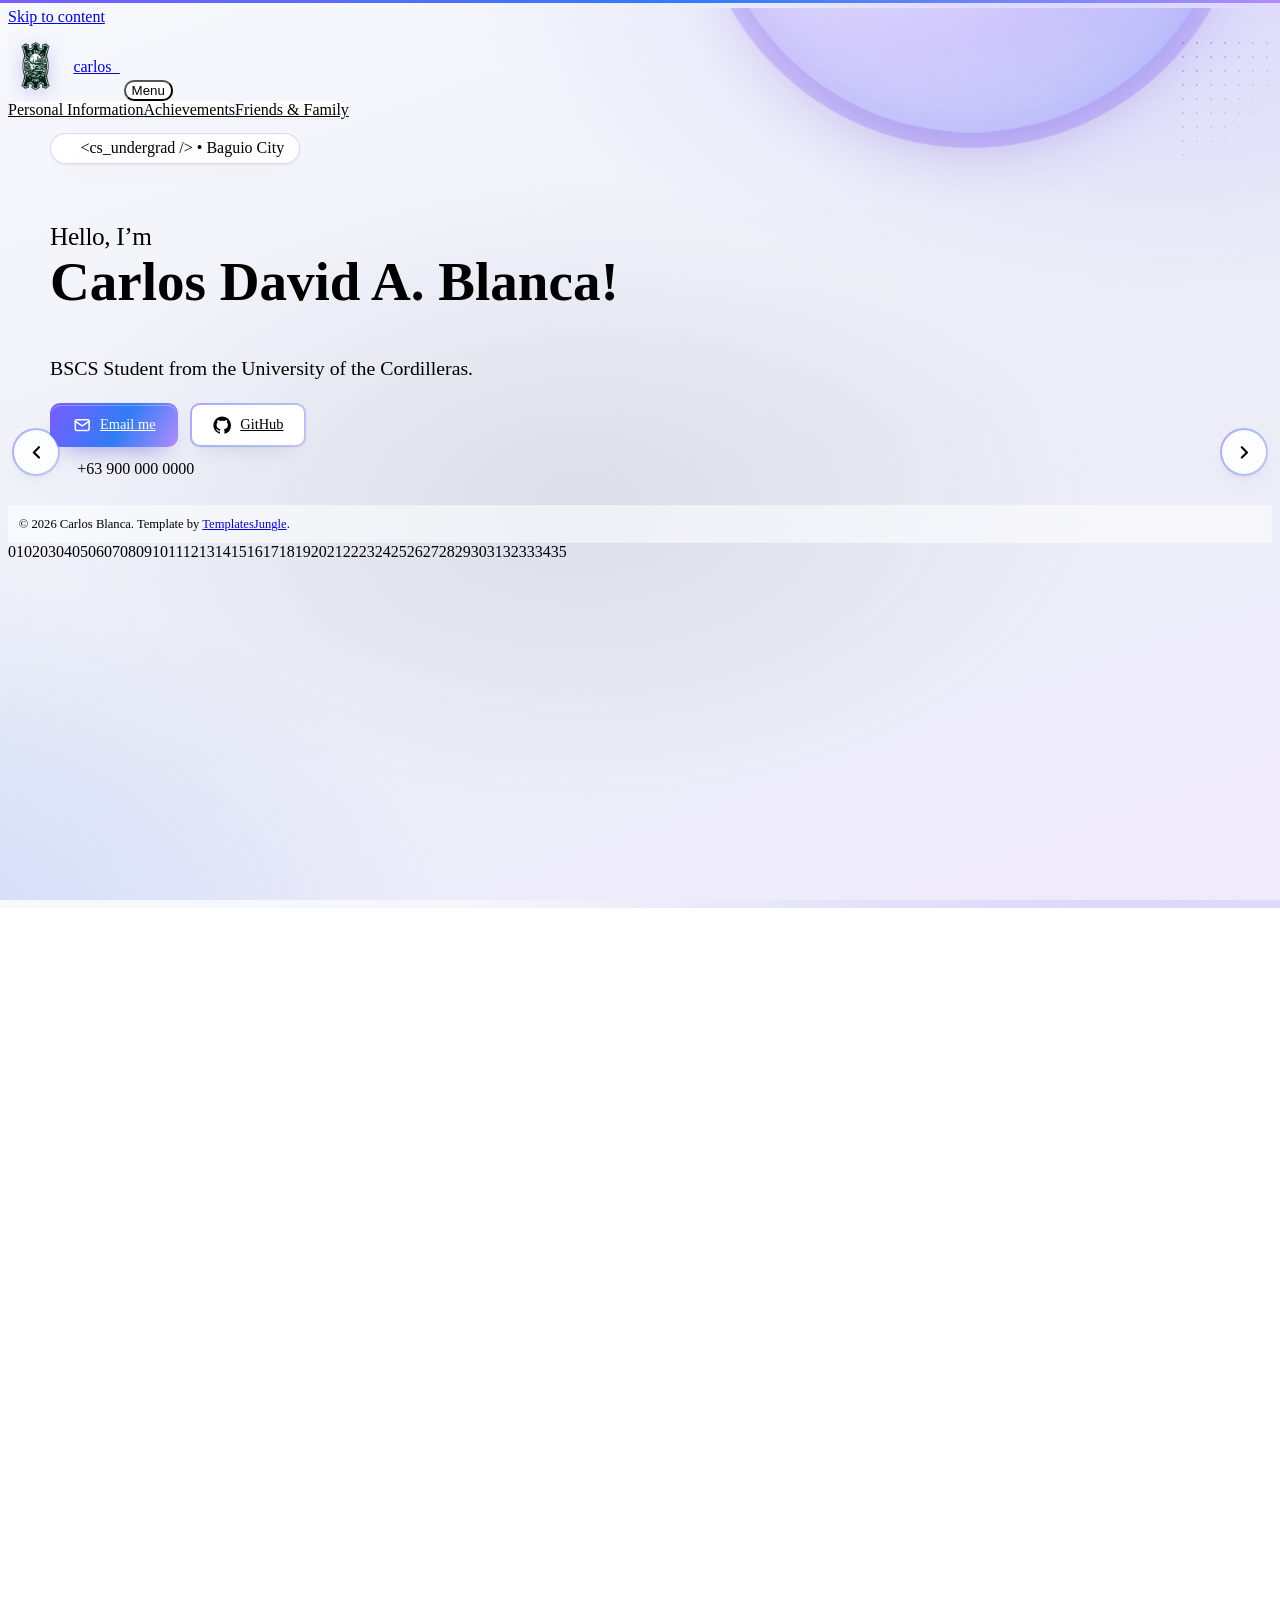
==== commit 21be4a4d: "Update index.html" ====
--- a/index.html
+++ b/index.html
@@ -395,7 +395,7 @@
 <header class="bar">
 <a class="brand" href="index.html"><img class="brand-logo" src="images/UC_Official_Seal.png" alt="UC Logo"><span>carlos<span>_</span></span></a>
 <button class="menu" aria-expanded="false" aria-controls="nav">Menu</button>
-<nav id="nav" aria-label="Main"><a href="personal-information.html">Personal Information</a><a href="achievements.html">Achievements</a><a href="friendsandfamily.html">Family &amp; Friends</a></nav>
+<nav id="nav" aria-label="Main"><a href="personal-information.html">Personal Information</a><a href="achievements.html">Achievements</a><a href="friendsandfamily.html">Friends &amp; Family</a></nav>
 </header>
 
 <main id="main" class="home">
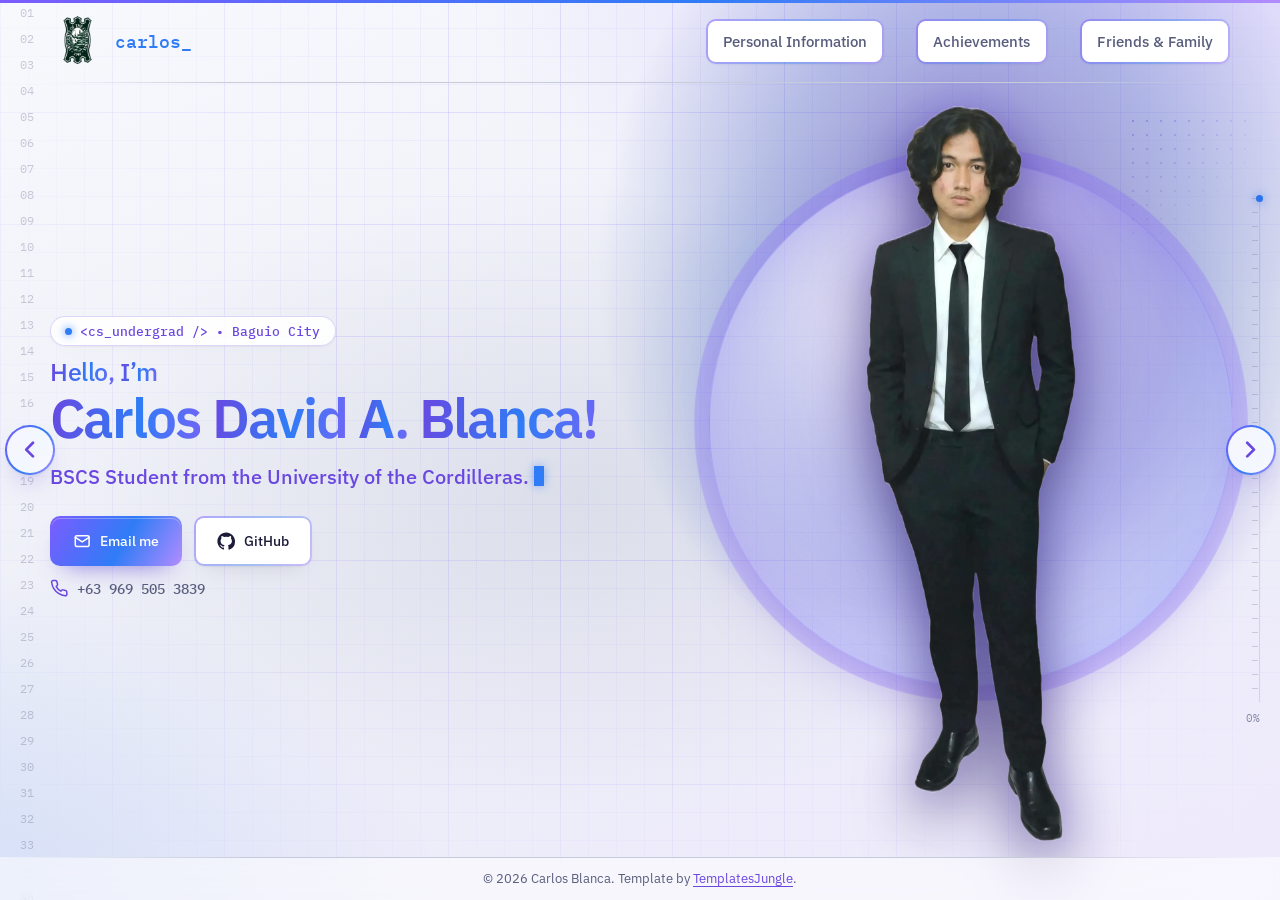
==== commit e7f4eb24: "Update index.html" ====
--- a/index.html
+++ b/index.html
@@ -35,7 +35,7 @@
   object-fit: contain;
   display: block;
   flex-shrink: 0;
-  filter: drop-shadow(0 4px 10px rgba(91, 63, 209, 0.25));
+  filter: drop-shadow(0 4px 10px rgba(91, , 209, 0.25));
 }
 
 footer {
@@ -415,7 +415,7 @@
       <a class="btn" href="https://github.com/chongkuaile" target="_blank" rel="noopener"><svg class="gh" viewBox="0 0 24 24" aria-hidden="true"><path d="M12 .5C5.65.5.5 5.65.5 12c0 5.08 3.29 9.39 7.86 10.91.58.1.79-.25.79-.56v-2c-3.2.7-3.87-1.37-3.87-1.37-.52-1.33-1.28-1.69-1.28-1.69-1.05-.71.08-.7.08-.7 1.16.08 1.77 1.19 1.77 1.19 1.03 1.77 2.7 1.26 3.36.96.1-.75.4-1.26.73-1.55-2.55-.29-5.24-1.28-5.24-5.69 0-1.26.45-2.28 1.19-3.09-.12-.29-.52-1.46.11-3.05 0 0 .97-.31 3.17 1.18a11 11 0 0 1 5.78 0c2.2-1.49 3.17-1.18 3.17-1.18.63 1.59.23 2.76.11 3.05.74.81 1.19 1.83 1.19 3.09 0 4.42-2.69 5.39-5.25 5.68.41.36.78 1.06.78 2.14v3.17c0 .31.21.67.8.56A11.5 11.5 0 0 0 23.5 12C23.5 5.65 18.35.5 12 .5Z"/></svg>GitHub</a>
     </div>
     <!-- Phone number: change both the tel: link and the visible text -->
-    <p class="contact"><svg viewBox="0 0 24 24" aria-hidden="true"><path d="M22 16.9v3a2 2 0 0 1-2.2 2 19.8 19.8 0 0 1-8.6-3.1 19.5 19.5 0 0 1-6-6A19.8 19.8 0 0 1 2.1 4.2 2 2 0 0 1 4.1 2h3a2 2 0 0 1 2 1.7c.1 1 .4 1.9.7 2.8a2 2 0 0 1-.5 2.1L8.1 9.8a16 16 0 0 0 6 6l1.2-1.2a2 2 0 0 1 2.1-.4c.9.3 1.8.6 2.8.7a2 2 0 0 1 1.7 2z"/></svg><a href="tel:+639000000000">+63 900 000 0000</a></p>
+    <p class="contact"><svg viewBox="0 0 24 24" aria-hidden="true"><path d="M22 16.9v3a2 2 0 0 1-2.2 2 19.8 19.8 0 0 1-8.6-3.1 19.5 19.5 0 0 1-6-6A19.8 19.8 0 0 1 2.1 4.2 2 2 0 0 1 4.1 2h3a2 2 0 0 1 2 1.7c.1 1 .4 1.9.7 2.8a2 2 0 0 1-.5 2.1L8.1 9.8a16 16 0 0 0 6 6l1.2-1.2a2 2 0 0 1 2.1-.4c.9.3 1.8.6 2.8.7a2 2 0 0 1 1.7 2z"/></svg><a href="tel:+639000000000">+63 969 505 3839</a></p>
   </div>
 
   <figure class="photo">
--- a/styles.css
+++ b/styles.css
@@ -1,3 +1,1273 @@
+/* ---------- Tokens: light theme, silver + violet + blue ---------- */
+:root {
+  color-scheme: light;
+  --bg: #F3F4FA;
+  --ink: #1C1B38;
+  --muted: #585D7E;
+  --line: #D2D6E4;
+  --accent: #6A47E0;
+  --signal: #2F7CF6;
+  --violet: #7C5CFF;
+  --blue: #3B82F6;
+  --silver: #C6CBD9;
+  --sans: "IBM Plex Sans", system-ui, -apple-system, "Segoe UI", sans-serif;
+  --mono: "IBM Plex Mono", ui-monospace, Menlo, Consolas, monospace;
+}
+
+@property --a {
+  syntax: "<angle>";
+  inherits: true;
+  initial-value: 0deg;
+}
+
+* {
+  box-sizing: border-box;
+}
+
+/* Lock viewport height so pages fit the screen without scrolling */
+html, body {
+  height: 100dvh;
+  max-height: 100dvh;
+  overflow: hidden;
+}
+
+body {
+  position: relative;
+  margin: 0;
+  min-height: 100dvh;
+  display: flex;
+  flex-direction: column;
+  font: 400 1.0625rem/1.65 var(--sans);
+  color: var(--ink);
+  background-color: var(--bg);
+  background-image:
+    radial-gradient(60rem 34rem at 88% -8%, rgba(124, 92, 255, .28), transparent 70%),
+    radial-gradient(52rem 34rem at -10% 105%, rgba(59, 130, 246, .22), transparent 70%),
+    radial-gradient(44rem 26rem at 45% 55%, rgba(198, 203, 217, .5), transparent 75%),
+    linear-gradient(160deg, #F8F9FD, #ECEEF7 55%, #EFEAFC);
+  background-attachment: fixed;
+  background-repeat: no-repeat;
+}
+
+body::before {
+  content: "";
+  position: fixed;
+  inset: 0;
+  z-index: -1;
+  pointer-events: none;
+  background:
+    linear-gradient(rgba(124, 92, 255, .08) 1px, transparent 1px) 0 0 / 56px 56px,
+    linear-gradient(90deg, rgba(124, 92, 255, .08) 1px, transparent 1px) 0 0 / 56px 56px;
+  -webkit-mask-image: radial-gradient(ellipse at 50% 30%, #000 35%, transparent 100%);
+  mask-image: radial-gradient(ellipse at 50% 30%, #000 35%, transparent 100%);
+}
+
+::selection {
+  background: rgba(124, 92, 255, .25);
+}
+
+a {
+  color: inherit;
+  text-decoration: none;
+}
+
+a:focus-visible, button:focus-visible {
+  outline: 2px solid var(--accent);
+  outline-offset: 3px;
+}
+
+.skip {
+  position: absolute;
+  left: 1rem;
+  top:-4rem;
+  padding: .5rem 1rem;
+  background: var(--accent);
+  color: #fff;
+  border-radius: 4px;
+  z-index: 9;
+}
+.skip:focus {
+  top: 1rem;
+}
+
+/* ---------- Header & Footer ---------- */
+.bar {
+  position: relative;
+  display: flex;
+  align-items: center;
+  justify-content: space-between;
+  width: min(1080px, 100% - 3rem);
+  margin: 0 auto;
+  padding: clamp(0.6rem, 1.8vh, 1.35rem) 0;
+  flex-shrink: 0;
+}
+.bar.wide {
+  width: min(1260px, 100% - 3rem);
+  padding: clamp(0.5rem, 1.5vh, 1.15rem) 0;
+}
+.brand {
+  font: 500 1.15rem var(--mono);
+}
+.brand span {
+  color: var(--signal);
+}
+.menu {
+  font: inherit;
+  font-size: .95rem;
+  padding: .5rem .95rem;
+  background: #fff;
+  color: var(--ink);
+  border: 0;
+  outline: 0;
+  box-shadow: none;
+  border-radius: 14px;
+  cursor: pointer;
+  transition: background-color .25s ease, transform .25s ease;
+}
+nav {
+  display: none;
+  position: absolute;
+  top: 100%;
+  left: -1.5rem;
+  right: -1.5rem;
+  flex-direction: column;
+  gap: .25rem;
+  padding: 1rem 1.5rem;
+  background: rgba(248, 249, 253, .94);
+  -webkit-backdrop-filter: blur(10px);
+  backdrop-filter: blur(10px);
+  border-bottom: 1px solid var(--line);
+  z-index: 20;
+}
+nav.open {
+  display: flex;
+}
+nav a {
+  width: max-content;
+  padding: .5rem .95rem;
+  color: var(--muted);
+  font-size: .95rem;
+  background: #fff;
+  border: 0;
+  outline: 0;
+  box-shadow: none;
+  border-radius: 14px;
+  transition: color .2s, background-color .25s ease, transform .25s ease;
+}
+nav a[aria-current="page"] {
+  color: var(--ink);
+  font-weight: 500;
+}
+
+header nav a, header .menu, .site-header nav a, .site-header .menu {
+  border: 2px solid transparent !important;
+  border-image: none !important;
+  background:
+    linear-gradient(#fff, #fff) padding-box,
+    linear-gradient(120deg, #7c5cff 0%, #2f7cf6 55%, #b28cff 100%) border-box !important;
+  box-shadow: none !important;
+  outline: none;
+  border-radius: 14px;
+  transition: background-color .25s ease, transform .25s ease, border-color .25s ease;
+}
+header nav a:hover, header .menu:hover, .site-header nav a:hover, .site-header .menu:hover {
+  transform: translateY(-1px);
+  background:
+    linear-gradient(#fff, #fff) padding-box,
+    linear-gradient(120deg, #2f7cf6 0%, #7c5cff 55%, #b28cff 100%) border-box !important;
+}
+
+footer {
+  margin-top: auto;
+  padding: clamp(0.4rem, 1.3vh, 0.95rem);
+  text-align: center;
+  font-size: clamp(0.72rem, 1.4vh, 0.85rem);
+  color: var(--muted);
+  border-top: 1px solid var(--line);
+  flex-shrink: 0;
+}
+footer a {
+  color: var(--accent);
+  text-decoration: underline;
+  text-underline-offset: 3px;
+}
+
+/* ---------- Home Page ---------- */
+.home {
+  flex: 1;
+  min-height: 0;
+  display: flex;
+  flex-direction: column;
+}
+.hero {
+  position: relative;
+  flex: 1;
+  min-height: 0;
+  display: grid;
+  grid-template-columns: 1.1fr 1fr;
+  align-items: center;
+  gap: 2rem;
+  width: min(1080px, 100% - 3rem);
+  margin: 0 auto;
+}
+.hero::before {
+  content: "";
+  position: absolute;
+  inset: -2rem -3rem;
+  z-index: -1;
+  pointer-events: none;
+  background: radial-gradient(24rem circle at var(--mx, 70%) var(--my, 40%), rgba(124, 92, 255, .17), rgba(59, 130, 246, .07) 45%, transparent 70%);
+}
+.hero h1 {
+  margin: 0;
+  font-size: clamp(2.25rem, min(5.5vw, 8vh), 4.75rem);
+  line-height: 1.02;
+  letter-spacing: -.035em;
+  font-weight: 600;
+}
+.role {
+  margin: clamp(0.6rem, 1.6vh, 1rem) 0 0;
+  font-size: clamp(1.05rem, 2.2vh, 1.35rem);
+  font-weight: 500;
+  color: var(--accent);
+  animation: fade-up .8s ease .85s backwards;
+}
+.caret {
+  display: inline-block;
+  width: .5em;
+  height: 1em;
+  margin-left: .25em;
+  vertical-align: -.12em;
+  background: var(--signal);
+  box-shadow: 0 0 10px rgba(47, 124, 246, .55);
+  animation: blink 1s step-end infinite;
+}
+.lead {
+  max-width: 34rem;
+  margin: 1.5rem 0 0;
+  font-size: 1.15rem;
+  color: var(--muted);
+  animation: fade-up .8s ease 1.05s backwards;
+}
+.lead:empty {
+  display: none;
+}
+
+.links {
+  display: flex;
+  flex-wrap: wrap;
+  gap: clamp(0.5rem, 1.2vw, 0.75rem);
+  margin: clamp(0.75rem, 2.2vh, 1.75rem) 0 0;
+  animation: fade-up .8s ease 1.05s backwards;
+}
+.btn {
+  display: inline-flex;
+  align-items: center;
+  gap: .55rem;
+  padding: clamp(0.5rem, 1.2vh, 0.7rem) clamp(0.95rem, 2vw, 1.25rem);
+  font-weight: 500;
+  font-size: clamp(0.85rem, 1.65vh, 1rem);
+  color: var(--ink);
+  border: 2px solid transparent;
+  border-radius: 14px;
+  background:
+    linear-gradient(#fff, #fff) padding-box,
+    linear-gradient(120deg, #7c5cff 0%, #2f7cf6 55%, #b28cff 100%) border-box;
+  transition: transform .25s ease, box-shadow .25s ease;
+}
+.btn:hover {
+  transform: translateY(-2px);
+  box-shadow: 0 12px 24px -12px rgba(91, 63, 209, .6);
+}
+.btn.fill {
+  color: #fff;
+  background: linear-gradient(120deg, #7c5cff, #2f7cf6) border-box;
+}
+.btn svg {
+  width: 1.15rem;
+  height: 1.15rem;
+  flex: none;
+}
+.btn .gh {
+  fill: currentColor;
+}
+.btn .ml {
+  fill: none;
+  stroke: currentColor;
+  stroke-width: 2;
+  stroke-linecap: round;
+  stroke-linejoin: round;
+}
+
+/* Animated Name Gradient */
+.w {
+  display: inline-block;
+  vertical-align: top;
+  overflow: hidden;
+  padding: .06em .05em .14em;
+  margin: -.06em -.05em -.14em;
+}
+.w > span {
+  display: inline-block;
+  color: var(--accent);
+  background-image: linear-gradient(100deg, #6A47E0 0%, #2F7CF6 30%, #8B5CF6 60%, #3B82F6 80%, #6A47E0 100%);
+  background-size: 200% 100%;
+  -webkit-background-clip: text;
+  background-clip: text;
+  -webkit-text-fill-color: transparent;
+  animation: word-in .95s cubic-bezier(.2, .8, .2, 1) var(--d, 0s) backwards, flow 8s linear infinite;
+}
+.w:nth-child(1) > span { --d: .05s; }
+.w:nth-child(2) > span { --d: .2s; }
+.w:nth-child(3) { max-width: 100%; }
+.w:nth-child(3) > span { --d: .35s; max-width: 100%; white-space: normal; }
+
+/* Home Framed Picture */
+.photo {
+  margin: 0;
+  justify-self: end;
+  width: min(100%, 26rem, calc((100vh - 9rem) * .75));
+  animation: photo-in 1.1s cubic-bezier(.2, .8, .2, 1) .45s backwards;
+}
+.frame {
+  position: relative;
+  isolation: isolate;
+  padding: 6px;
+  border-radius: 1.75rem;
+  background: conic-gradient(from var(--a), #7C5CFF, #4B8DF8, #C6CBD9, #A78BFA, #7C5CFF);
+  box-shadow: 0 30px 60px -26px rgba(91, 63, 209, .5), 0 12px 28px -14px rgba(47, 124, 246, .4);
+  translate: calc(var(--px, 0) * 10px) calc(var(--py, 0) * 8px);
+  transition: translate .25s ease-out;
+  animation: spin 9s linear infinite, float 7s ease-in-out infinite;
+}
+.frame::before {
+  content: "";
+  position: absolute;
+  inset: -14px;
+  z-index: -1;
+  border-radius: 2.25rem;
+  background: conic-gradient(from var(--a), #7C5CFF, #4B8DF8, #C6CBD9, #A78BFA, #7C5CFF);
+  filter: blur(30px);
+  opacity: .38;
+  transition: opacity .45s ease, filter .45s ease;
+}
+.photo:hover .frame, .photo:focus-within .frame {
+  box-shadow: 0 30px 70px -22px rgba(91, 63, 209, .72), 0 14px 34px -10px rgba(47, 124, 246, .62);
+  filter: saturate(1.2) brightness(1.04);
+}
+.photo:hover .frame::before, .photo:focus-within .frame::before {
+  opacity: .72;
+  filter: blur(32px) brightness(1.18);
+}
+.photo:hover .frame {
+  background: conic-gradient(from var(--a), #9B7BFF, #63A4FF, #E6EAF8, #C0A8FF, #9B7BFF);
+}
+.mat {
+  padding: 6px;
+  border-radius: calc(1.75rem - 6px);
+  background: linear-gradient(145deg, #fff, #E4E7F1);
+}
+.mat img {
+  display: block;
+  width: 100%;
+  height: auto;
+  aspect-ratio: 3 / 4;
+  object-fit: cover;
+  object-position: 50% 30%;
+  border-radius: calc(1.75rem - 12px);
+  transform: scale(1);
+  transition: transform .6s cubic-bezier(.22, 1, .36, 1);
+  will-change: transform;
+}
+.photo:hover .mat img, .photo:focus-within .mat img {
+  transform: scale(1.06);
+}
+
+/* ---------- Shared Inner Page Elements & Personal Info ---------- */
+.eyebrow {
+  display: block;
+  margin-bottom: clamp(0.2rem, 0.7vh, 0.6rem);
+  font: 500 clamp(0.72rem, 1.45vh, 0.88rem) var(--mono);
+  color: var(--signal);
+}
+.side {
+  position: static;
+  align-self: start;
+}
+.side h1 {
+  margin: 0 0 clamp(0.35rem, 1vh, 0.75rem);
+  font-size: clamp(1.5rem, 3.4vh, 2.25rem);
+  line-height: 1.12;
+  letter-spacing: -.025em;
+  font-weight: 600;
+}
+.side h1 span {
+  background: linear-gradient(100deg, #6A47E0, #2F7CF6);
+  -webkit-background-clip: text;
+  background-clip: text;
+  -webkit-text-fill-color: transparent;
+}
+.side p {
+  margin: 0;
+  font-size: clamp(0.82rem, 1.65vh, 0.98rem);
+  line-height: 1.5;
+  color: var(--muted);
+}
+
+h2 {
+  margin: 0 0 1rem;
+  font-size: 1.1rem;
+  font-weight: 600;
+}
+h2.tag {
+  display: flex;
+  align-items: center;
+  gap: 0.45rem;
+  font-size: clamp(0.9rem, 1.85vh, 1.12rem);
+  margin: 0 0 clamp(0.35rem, 1vh, 0.7rem);
+}
+h2.tag::before {
+  content: "//";
+  font: 500 clamp(0.78rem, 1.6vh, 0.95rem) var(--mono);
+  color: var(--signal);
+}
+
+.page {
+  flex: 1;
+  min-height: 0;
+  display: grid;
+  grid-template-columns: 15.5rem minmax(0, 1fr);
+  gap: clamp(1.5rem, 3.5vw, 3.5rem);
+  align-content: center;
+  align-items: start;
+  width: min(1080px, 100% - 3rem);
+  margin: 0 auto;
+  padding: clamp(0.4rem, 1.2vh, 1.25rem) 0;
+}
+
+.content-col {
+  display: flex;
+  flex-direction: column;
+  justify-content: center;
+  gap: clamp(0.7rem, 2vh, 1.5rem);
+  min-height: 0;
+}
+.block {
+  margin: 0;
+  padding-bottom: clamp(0.7rem, 2vh, 1.5rem);
+  border-bottom: 1px solid;
+  border-image: linear-gradient(90deg, var(--line), transparent) 1;
+  animation: fade-up .7s ease backwards;
+}
+.block:last-child {
+  margin: 0;
+  padding: 0;
+  border: 0;
+}
+.block:nth-child(1) { animation-delay: .1s; }
+.block:nth-child(2) { animation-delay: .2s; }
+.block:nth-child(3) { animation-delay: .3s; }
+.block:nth-child(4) { animation-delay: .4s; }
+.block:nth-child(5) { animation-delay: .5s; }
+
+.about p {
+  margin: 0 0 clamp(0.4rem, 1.1vh, 0.75rem);
+  max-width: 46rem;
+  font-size: clamp(0.84rem, 1.75vh, 1.02rem);
+  line-height: 1.52;
+}
+.about p:last-child {
+  margin: 0;
+}
+.about .hl {
+  font-weight: 500;
+  color: var(--accent);
+}
+
+.kv {
+  margin: 0;
+}
+.kv div {
+  display: grid;
+  grid-template-columns: 9rem 1fr;
+  gap: 1rem;
+  padding: .6rem 0;
+  border-top: 1px solid var(--line);
+}
+.kv dt { color: var(--muted); }
+.kv dd { margin: 0; }
+
+/* Emphasized Quick Facts Card */
+.facts {
+  padding: clamp(0.7rem, 1.8vh, 1.25rem) clamp(0.9rem, 2vw, 1.5rem);
+  border: 2px solid transparent;
+  border-image: none;
+  border-radius: 16px;
+  background:
+    linear-gradient(rgba(255, 255, 255, .92), rgba(255, 255, 255, .92)) padding-box,
+    linear-gradient(120deg, #7c5cff, #2f7cf6 55%, #b28cff) border-box;
+  box-shadow: 0 18px 40px -24px rgba(91, 63, 209, .55);
+}
+.facts h2.tag {
+  margin-bottom: clamp(0.25rem, 0.7vh, 0.55rem);
+}
+.facts .kv {
+  display: grid;
+  grid-template-columns: repeat(2, minmax(0, 1fr));
+  gap: clamp(0.2rem, 0.6vh, 0.4rem) clamp(0.85rem, 2.2vw, 2rem);
+}
+.facts .kv div {
+  display: grid;
+  grid-template-columns: 5.5rem 1fr;
+  gap: 0.5rem;
+  padding: clamp(0.22rem, 0.65vh, 0.42rem) 0;
+  font-size: clamp(0.78rem, 1.6vh, 0.96rem);
+  line-height: 1.32;
+}
+.facts dt {
+  align-self: center;
+  font: 500 clamp(0.65rem, 1.3vh, 0.76rem) var(--mono);
+  text-transform: uppercase;
+  letter-spacing: 0.05em;
+  color: var(--accent);
+}
+.facts dd {
+  font-weight: 500;
+}
+
+/* 3-Column Lists (Interests, Hobbies, Strengths) */
+.trio {
+  display: grid;
+  grid-template-columns: repeat(3, minmax(0, 1fr));
+  gap: clamp(0.5rem, 1.4vw, 1.2rem);
+  align-items: start;
+}
+.ticks {
+  margin: 0;
+  padding: 0;
+  list-style: none;
+  display: grid;
+  grid-template-columns: 1fr;
+  gap: clamp(0.3rem, 0.85vh, 0.55rem);
+}
+.ticks li {
+  position: relative;
+  padding: clamp(0.32rem, 0.9vh, 0.55rem) 0.7rem clamp(0.32rem, 0.9vh, 0.55rem) 1.55rem;
+  font-size: clamp(0.74rem, 1.5vh, 0.92rem);
+  line-height: 1.32;
+  background: rgba(255, 255, 255, .65);
+  border: 1px solid var(--line);
+  border-radius: 10px;
+  transition: transform .25s ease, border-color .25s ease, box-shadow .25s ease;
+}
+.ticks li::before {
+  content: "";
+  position: absolute;
+  left: 0.62rem;
+  top: 50%;
+  width: 6px;
+  height: 6px;
+  margin-top: -3px;
+  border-radius: 50%;
+  background: linear-gradient(135deg, var(--violet), var(--blue));
+  box-shadow: 0 0 8px rgba(124, 92, 255, .5);
+}
+.ticks li:hover {
+  transform: translateX(4px);
+  border-color: var(--accent);
+  box-shadow: 0 8px 20px -12px rgba(106, 71, 224, .5);
+}
+
+/* Parents Page Classes */
+.pair { display: grid; grid-template-columns: 1fr 1fr; margin-top: 2rem; }
+.parent { padding-right: 2rem; }
+.parent + .parent { padding: 0 0 0 2rem; border-left: 1px solid var(--line); }
+.avatar {
+  display: grid;
+  place-items: center;
+  width: 3.5rem;
+  height: 3.5rem;
+  margin-bottom: 1rem;
+  font: 500 1.25rem var(--mono);
+  color: var(--accent);
+  background: rgba(255, 255, 255, .7);
+  border: 1px solid var(--accent);
+  border-radius: 50%;
+  box-shadow: 0 0 18px rgba(124, 92, 255, .25);
+}
+.parent h2 { margin: 0; }
+.parent p { margin: .4rem 0 0; color: var(--muted); }
+
+/* ---------- Achievements Page ---------- */
+.ach-wrap {
+  flex: 1;
+  min-height: 0;
+  width: min(1260px, 100% - 3rem);
+  margin: 0 auto;
+  padding: clamp(0.25rem, 1vh, 0.85rem) 0;
+  display: flex;
+  flex-direction: column;
+  justify-content: center;
+  gap: clamp(0.65rem, 1.8vh, 1.35rem);
+}
+
+.school-banner {
+  display: flex;
+  align-items: center;
+  gap: clamp(0.85rem, 2vw, 1.5rem);
+  padding: clamp(0.6rem, 1.5vh, 1.05rem) clamp(1rem, 2.2vw, 1.65rem);
+  border-radius: 18px;
+  border: 2px solid transparent;
+  background:
+    linear-gradient(rgba(255, 255, 255, 0.92), rgba(255, 255, 255, 0.92)) padding-box,
+    linear-gradient(120deg, #7c5cff 0%, #2f7cf6 55%, #b28cff 100%) border-box;
+  box-shadow: 0 16px 36px -22px rgba(91, 63, 209, 0.45);
+  flex-shrink: 0;
+  animation: fade-up 0.6s ease backwards;
+}
+.school-pic {
+  position: relative;
+  width: clamp(3.2rem, 6.8vh, 4.75rem);
+  height: clamp(3.2rem, 6.8vh, 4.75rem);
+  border-radius: 14px;
+  overflow: hidden;
+  flex-shrink: 0;
+  background: linear-gradient(135deg, rgba(124, 92, 255, 0.14), rgba(47, 124, 246, 0.14));
+  border: 1px solid rgba(106, 71, 224, 0.35);
+  display: grid;
+  place-items: center;
+  font: 500 0.72rem var(--mono);
+  color: var(--accent);
+}
+.school-pic img {
+  width: 100%;
+  height: 100%;
+  object-fit: cover;
+  display: block;
+}
+.school-info {
+  min-width: 0;
+}
+.school-info .eyebrow {
+  margin-bottom: 0.15rem;
+  font: 500 clamp(0.68rem, 1.3vh, 0.8rem) var(--mono);
+  color: var(--signal);
+  display: block;
+}
+.school-info h2 {
+  margin: 0;
+  font-size: clamp(1rem, 2.3vh, 1.5rem);
+  font-weight: 600;
+  line-height: 1.15;
+  letter-spacing: -0.02em;
+  background: linear-gradient(100deg, var(--ink) 30%, #6A47E0 80%, #2F7CF6);
+  -webkit-background-clip: text;
+  background-clip: text;
+  -webkit-text-fill-color: transparent;
+}
+.school-info p {
+  margin: 0.15rem 0 0;
+  font-size: clamp(0.75rem, 1.5vh, 0.92rem);
+  color: var(--muted);
+  line-height: 1.3;
+}
+
+.ach-body {
+  flex: 1;
+  min-height: 0;
+  display: grid;
+  grid-template-columns: 12.5rem minmax(0, 1fr);
+  gap: clamp(1.25rem, 2.5vw, 2.5rem);
+  align-items: stretch;
+}
+.ach-body .side {
+  padding-top: 0.25rem;
+}
+.ach-body .side h1 {
+  font-size: clamp(1.45rem, 3.1vh, 2.15rem);
+}
+.ach-body .side h1 span {
+  display: block;
+}
+
+.tabs-grid {
+  position: relative;
+  display: grid;
+  grid-template-columns: repeat(2, minmax(0, 1fr));
+  grid-template-rows: repeat(2, minmax(0, 1fr));
+  gap: clamp(0.75rem, 1.8vh, 1.35rem);
+  min-height: 0;
+  height: 100%;
+}
+.tab-card {
+  position: relative;
+  display: flex;
+  flex-direction: column;
+  padding: clamp(0.75rem, 1.8vh, 1.25rem) clamp(0.9rem, 1.8vw, 1.4rem);
+  background: rgba(255, 255, 255, 0.86);
+  -webkit-backdrop-filter: blur(8px);
+  backdrop-filter: blur(8px);
+  border: 1px solid var(--line);
+  border-radius: 18px;
+  box-shadow: 0 14px 32px -20px rgba(91, 63, 209, 0.28);
+  min-height: 0;
+  transition: transform 0.25s ease, border-color 0.25s ease, box-shadow 0.25s ease;
+  animation: fade-up 0.7s ease backwards;
+}
+.tab-card:nth-child(1) { animation-delay: 0.1s; }
+.tab-card:nth-child(2) { animation-delay: 0.18s; }
+.tab-card:nth-child(3) { animation-delay: 0.26s; }
+.tab-card:nth-child(4) { animation-delay: 0.34s; }
+
+.tab-card:hover, .tab-card.active-tab {
+  border-color: rgba(106, 71, 224, 0.45);
+  box-shadow: 0 18px 38px -18px rgba(91, 63, 209, 0.45);
+}
+
+.tab-head {
+  display: flex;
+  align-items: flex-start;
+  justify-content: space-between;
+  gap: 0.5rem;
+  margin-bottom: clamp(0.15rem, 0.4vh, 0.3rem);
+}
+.tab-card h2.tag {
+  margin: 0;
+  min-width: 0;
+}
+
+.expand-btn {
+  display: inline-flex;
+  align-items: center;
+  gap: 0.35rem;
+  padding: clamp(0.22rem, 0.6vh, 0.35rem) clamp(0.45rem, 1vw, 0.7rem);
+  font: 500 clamp(0.65rem, 1.3vh, 0.75rem) var(--mono);
+  color: var(--accent);
+  border: 1.5px solid transparent;
+  border-radius: 10px;
+  background:
+    linear-gradient(#fff, #fff) padding-box,
+    linear-gradient(120deg, #7c5cff 0%, #2f7cf6 55%, #b28cff 100%) border-box;
+  cursor: pointer;
+  flex-shrink: 0;
+  transition: transform 0.2s ease, box-shadow 0.2s ease, color 0.2s ease;
+}
+.expand-btn:hover {
+  transform: translateY(-1px);
+  color: #fff;
+  background: linear-gradient(120deg, #7c5cff, #2f7cf6) border-box;
+  box-shadow: 0 8px 18px -8px rgba(91, 63, 209, 0.6);
+}
+.expand-btn svg {
+  width: 0.85rem;
+  height: 0.85rem;
+  stroke: currentColor;
+  stroke-width: 2;
+  stroke-linecap: round;
+  stroke-linejoin: round;
+  fill: none;
+}
+
+.tab-card > p {
+  margin: 0 0 clamp(0.4rem, 1vh, 0.75rem);
+  font-size: clamp(0.74rem, 1.45vh, 0.88rem);
+  line-height: 1.35;
+  color: var(--muted);
+}
+
+/* Single Image Slot inside each Unexpanded Tab */
+.slots {
+  flex: 1;
+  min-height: 0;
+  display: grid;
+  grid-template-columns: 1fr;
+}
+
+.slot, .win-item {
+  position: relative;
+  display: flex;
+  align-items: center;
+  justify-content: center;
+  text-align: center;
+  padding: 0.5rem;
+  border-radius: 12px;
+  background-color: #F3F4FA;
+  background-image:
+    radial-gradient(circle at 85% 15%, rgba(124, 92, 255, 0.22), transparent 60%),
+    radial-gradient(circle at 15% 85%, rgba(47, 124, 246, 0.18), transparent 60%),
+    linear-gradient(rgba(124, 92, 255, 0.07) 1px, transparent 1px),
+    linear-gradient(90deg, rgba(124, 92, 255, 0.07) 1px, transparent 1px),
+    linear-gradient(145deg, #F8F9FD, #E8E6FA);
+  background-size: 100% 100%, 100% 100%, 22px 22px, 22px 22px, 100% 100%;
+  border: 1px solid rgba(106, 71, 224, 0.28);
+  font: 500 clamp(0.62rem, 1.25vh, 0.75rem) var(--mono);
+  letter-spacing: 0.04em;
+  text-transform: uppercase;
+  color: var(--accent);
+  overflow: hidden;
+  cursor: pointer;
+  transition: border-color 0.25s ease, transform 0.25s ease, box-shadow 0.25s ease;
+}
+.slot:hover {
+  border-color: var(--accent);
+  transform: translateY(-2px);
+  box-shadow: 0 10px 22px -12px rgba(91, 63, 209, 0.45);
+}
+
+.slot img, .win-item img {
+  position: absolute;
+  inset: 0;
+  width: 100%;
+  height: 100%;
+  object-fit: contain;
+  object-position: center;
+  padding: 0.35rem 0.35rem 1.75rem;
+  filter: url(#remove-black-bg) drop-shadow(0 8px 16px rgba(91, 63, 209, 0.22));
+  transition: transform 0.35s cubic-bezier(0.22, 1, 0.36, 1);
+}
+.slot:hover img {
+  transform: scale(1.03);
+}
+.slot span {
+  position: absolute;
+  bottom: 0.35rem;
+  left: 50%;
+  transform: translateX(-50%);
+  max-width: calc(100% - 1rem);
+  z-index: 1;
+  padding: 0.18rem 0.65rem;
+  border-radius: 6px;
+  background: rgba(255, 255, 255, 0.9);
+  -webkit-backdrop-filter: blur(6px);
+  backdrop-filter: blur(6px);
+  border: 1px solid rgba(106, 71, 224, 0.18);
+  color: var(--ink);
+  white-space: nowrap;
+  overflow: hidden;
+  text-overflow: ellipsis;
+}
+
+/* ---------- Achievements Expand Modal Window (16:9 Image Holder + Cycling Arrows) ---------- */
+.preview-backdrop {
+  position: fixed;
+  inset: 0;
+  z-index: 49;
+  background: rgba(28, 27, 56, 0.38);
+  -webkit-backdrop-filter: blur(6px);
+  backdrop-filter: blur(6px);
+  opacity: 0;
+  visibility: hidden;
+  transition: opacity 0.25s ease, visibility 0.25s ease;
+}
+.preview-backdrop.open {
+  opacity: 1;
+  visibility: visible;
+}
+
+.preview-win {
+  position: fixed;
+  left: 50%;
+  top: 50%;
+  transform: translate(-50%, -46%) scale(0.94);
+  width: max-content;
+  max-width: 95vw;
+  max-height: 92dvh;
+  z-index: 50;
+  display: flex;
+  flex-direction: column;
+  padding: clamp(0.85rem, 1.8vh, 1.25rem) clamp(1rem, 2vw, 1.5rem);
+  border-radius: 22px;
+  border: 2px solid transparent;
+  background:
+    linear-gradient(rgba(255, 255, 255, 0.98), rgba(248, 249, 253, 0.98)) padding-box,
+    linear-gradient(120deg, #7c5cff 0%, #2f7cf6 55%, #b28cff 100%) border-box;
+  box-shadow: 0 35px 80px -20px rgba(28, 27, 56, 0.55);
+  opacity: 0;
+  visibility: hidden;
+  pointer-events: none;
+  transition: opacity 0.25s cubic-bezier(0.2, 0.8, 0.2, 1),
+              transform 0.28s cubic-bezier(0.2, 0.8, 0.2, 1),
+              visibility 0.25s;
+}
+.preview-win.open {
+  opacity: 1;
+  visibility: visible;
+  pointer-events: auto;
+  transform: translate(-50%, -50%) scale(1);
+}
+
+.win-bar {
+  display: flex;
+  align-items: center;
+  justify-content: space-between;
+  flex-wrap: wrap;
+  gap: 0.75rem;
+  padding-bottom: 0.65rem;
+  margin-bottom: 0.75rem;
+  border-bottom: 1px solid var(--line);
+  flex-shrink: 0;
+}
+.win-title-wrap {
+  display: flex;
+  align-items: center;
+  gap: 0.65rem;
+  min-width: 0;
+}
+.win-dots {
+  display: flex;
+  gap: 0.4rem;
+}
+.win-dots i {
+  width: 10px;
+  height: 10px;
+  border-radius: 50%;
+  background: var(--line);
+}
+.win-dots i:nth-child(1) { background: #ff6b8b; }
+.win-dots i:nth-child(2) { background: #ffc061; }
+.win-dots i:nth-child(3) { background: #4cd97b; }
+
+.win-title {
+  margin: 0;
+  font-size: clamp(1rem, 2vh, 1.25rem);
+  font-weight: 600;
+  display: flex;
+  align-items: center;
+  gap: 0.4rem;
+}
+.win-title::before {
+  content: "//";
+  font: 500 0.9rem var(--mono);
+  color: var(--signal);
+}
+.win-sub {
+  margin: 0;
+  font-size: 0.82rem;
+  color: var(--muted);
+  display: none;
+}
+@media (min-width: 860px) {
+  .win-sub { display: block; }
+}
+
+.win-actions {
+  display: flex;
+  align-items: center;
+  gap: 0.6rem;
+}
+.win-count {
+  font: 500 0.78rem var(--mono);
+  color: var(--accent);
+  padding: 0.25rem 0.6rem;
+  border-radius: 8px;
+  background: rgba(124, 92, 255, 0.1);
+}
+.win-count:empty {
+  display: none;
+}
+
+.win-close {
+  font: 500 0.75rem var(--mono);
+  padding: 0.35rem 0.75rem;
+  border-radius: 10px;
+  border: 1.5px solid var(--line);
+  background: #fff;
+  color: var(--ink);
+  cursor: pointer;
+  transition: border-color 0.2s, color 0.2s, transform 0.2s;
+}
+.win-close:hover {
+  border-color: var(--accent);
+  color: var(--accent);
+  transform: translateY(-1px);
+}
+
+/* 16:9 Image Holder inside Expanded Window */
+.win-gallery {
+  display: flex;
+  align-items: center;
+  justify-content: center;
+  min-height: 0;
+}
+.win-item {
+  width: min(88vw, calc(74dvh * 16 / 9), 1160px);
+  aspect-ratio: 16 / 9;
+  border-radius: 16px;
+  border: 2px solid rgba(106, 71, 224, 0.28);
+  box-shadow: 0 18px 36px -16px rgba(91, 63, 209, 0.35);
+  cursor: default;
+}
+.win-item img {
+  padding: 0.65rem 3.5rem 2.6rem;
+}
+.win-label {
+  position: absolute;
+  bottom: 0.6rem;
+  left: 50%;
+  transform: translateX(-50%);
+  z-index: 2;
+  padding: 0.35rem 0.9rem;
+  border-radius: 10px;
+  background: rgba(255, 255, 255, 0.94);
+  -webkit-backdrop-filter: blur(8px);
+  backdrop-filter: blur(8px);
+  border: 1px solid rgba(106, 71, 224, 0.22);
+  font: 500 0.78rem var(--mono);
+  text-transform: uppercase;
+  letter-spacing: 0.05em;
+  color: var(--ink);
+  text-align: center;
+  box-shadow: 0 8px 18px -10px rgba(28, 27, 56, 0.25);
+}
+
+/* Left & Right Cycling Arrows inside the 16:9 Holder */
+.win-nav {
+  position: absolute;
+  top: 50%;
+  transform: translateY(-50%);
+  z-index: 3;
+  width: clamp(2.35rem, 4.5vw, 3rem);
+  height: clamp(2.35rem, 4.5vw, 3rem);
+  border-radius: 50%;
+  border: 2px solid transparent;
+  background:
+    linear-gradient(rgba(255, 255, 255, 0.95), rgba(255, 255, 255, 0.95)) padding-box,
+    linear-gradient(120deg, #7c5cff, #2f7cf6) border-box;
+  color: var(--ink);
+  display: grid;
+  place-items: center;
+  cursor: pointer;
+  box-shadow: 0 10px 24px -8px rgba(28, 27, 56, 0.35);
+  transition: transform 0.2s ease, background 0.2s ease, color 0.2s ease, box-shadow 0.2s ease;
+}
+.win-nav.prev { left: clamp(0.5rem, 1.5vw, 1rem); }
+.win-nav.next { right: clamp(0.5rem, 1.5vw, 1rem); }
+.win-nav:hover {
+  transform: translateY(-50%) scale(1.08);
+  color: #fff;
+  background: linear-gradient(120deg, #7c5cff, #2f7cf6) border-box;
+  box-shadow: 0 14px 28px -8px rgba(91, 63, 209, 0.65);
+}
+.win-nav svg {
+  width: 1.25rem;
+  height: 1.25rem;
+  stroke: currentColor;
+  stroke-width: 2.2;
+  stroke-linecap: round;
+  stroke-linejoin: round;
+  fill: none;
+}
+
+/* ---------- Animations ---------- */
+@keyframes word-in { from { transform: translateY(105%); } }
+@keyframes flow { to { background-position: 200% 0; } }
+@keyframes fade-up { from { opacity: 0; transform: translateY(14px); } }
+@keyframes photo-in { from { opacity: 0; transform: translateY(28px) scale(.92) rotate(-2deg); } }
+@keyframes spin { to { --a: 360deg; } }
+@keyframes float { 50% { transform: translateY(-10px) rotate(.6deg); } }
+@keyframes blink { 50% { opacity: 0; } }
+@keyframes pk { from { stroke-dashoffset: 0; } to { stroke-dashoffset: -610; } }
+
+/* ---------- Responsive Breakpoints ---------- */
+@media (min-width: 820px) {
+  .menu { display: none; }
+  nav, nav.open {
+    display: flex;
+    position: static;
+    flex-direction: row;
+    gap: 2rem;
+    padding: 0;
+    background: none;
+    -webkit-backdrop-filter: none;
+    backdrop-filter: none;
+    border: 0;
+  }
+  .hero {
+    height: 100%;
+    width: 100%;
+    margin: 0;
+    gap: 2rem;
+    grid-template-columns: 1fr 1fr;
+    align-items: center;
+    padding: 0 1.5rem clamp(0.5rem, 2vh, 1.5rem) 0;
+  }
+  .hero > div {
+    padding-left: max(1.5rem, calc((100vw - 1080px) / 2));
+  }
+  .photo, .frame, .mat {
+    display: flex;
+    min-height: 0;
+  }
+  .photo {
+    justify-self: stretch;
+    align-self: stretch;
+    width: 100%;
+    height: 100%;
+  }
+  .frame { flex: 1; }
+  .mat { flex: 1; position: relative; }
+  .mat img {
+    position: absolute;
+    inset: 6px;
+    width: calc(100% - 12px);
+    height: calc(100% - 12px);
+    aspect-ratio: auto;
+    object-position: 50% 25%;
+  }
+}
+
+@media (min-width: 1200px) {
+  .hero { padding-right: 4rem; }
+}
+
+@media (max-width: 899px) {
+  .bar.wide, .ach-wrap {
+    width: min(1260px, 100% - 1.75rem);
+  }
+  .ach-wrap {
+    gap: clamp(0.4rem, 1.1vh, 0.75rem);
+  }
+  .school-banner {
+    padding: clamp(0.45rem, 1.1vh, 0.75rem) clamp(0.75rem, 2vw, 1rem);
+    gap: 0.75rem;
+    border-radius: 14px;
+  }
+  .school-pic {
+    width: clamp(2.5rem, 5.2vh, 3.25rem);
+    height: clamp(2.5rem, 5.2vh, 3.25rem);
+    border-radius: 10px;
+  }
+  .school-info h2 { font-size: clamp(0.85rem, 1.85vh, 1.15rem); }
+  .school-info p { font-size: clamp(0.68rem, 1.35vh, 0.8rem); }
+  .ach-body {
+    grid-template-columns: 1fr;
+    grid-template-rows: auto minmax(0, 1fr);
+    gap: clamp(0.4rem, 1vh, 0.65rem);
+  }
+  .ach-body .side {
+    display: flex;
+    flex-wrap: wrap;
+    align-items: baseline;
+    gap: 0.15rem 0.5rem;
+    padding: 0;
+  }
+  .ach-body .side .eyebrow { margin: 0; font-size: clamp(0.65rem, 1.25vh, 0.75rem); }
+  .ach-body .side h1 { font-size: clamp(1.1rem, 2.2vh, 1.35rem); margin: 0; }
+  .ach-body .side h1 span { display: inline; }
+  .ach-body .side p { width: 100%; font-size: clamp(0.68rem, 1.35vh, 0.8rem); margin: 0; }
+  .tabs-grid { gap: clamp(0.45rem, 1.1vh, 0.75rem); }
+  .tab-card {
+    padding: clamp(0.45rem, 1.1vh, 0.75rem) clamp(0.55rem, 1.4vw, 0.85rem);
+    border-radius: 14px;
+  }
+  .tab-card h2.tag { font-size: clamp(0.74rem, 1.45vh, 0.9rem); gap: 0.25rem; }
+  .expand-btn { padding: 0.18rem 0.4rem; font-size: 0.6rem; border-radius: 8px; }
+  .expand-btn span { display: none; }
+  .tab-card > p {
+    font-size: clamp(0.62rem, 1.2vh, 0.74rem);
+    margin-bottom: clamp(0.25rem, 0.7vh, 0.45rem);
+    display: -webkit-box;
+    -webkit-line-clamp: 1;
+    -webkit-box-orient: vertical;
+    overflow: hidden;
+  }
+  .slot { padding: 0.25rem; border-radius: 8px; font-size: clamp(0.5rem, 1vh, 0.62rem); }
+  .slot img { padding: 0.2rem 0.2rem 1.35rem; }
+  .slot span { bottom: 0.2rem; padding: 0.1rem 0.45rem; }
+  .preview-win { padding: 0.75rem; }
+  .win-item { width: 90vw; aspect-ratio: 16 / 9; }
+  .win-item img { padding: 0.4rem 2.6rem 2.1rem; }
+  .win-label { bottom: 0.35rem; font-size: 0.65rem; padding: 0.2rem 0.6rem; }
+}
+
+@media (max-width: 819px) {
+  .bar { width: min(1080px, 100% - 2rem); }
+  .hero {
+    width: min(1080px, 100% - 2rem);
+    margin: 0 auto;
+    display: flex;
+    flex-direction: column;
+    justify-content: center;
+    align-items: center;
+    text-align: center;
+    gap: clamp(1rem, 2.8vh, 1.85rem);
+    padding: clamp(0.25rem, 1vh, 0.75rem) 0;
+  }
+  .hero > div { width: 100%; max-width: 28rem; min-width: 0; }
+  .hero h1 { font-size: clamp(1.85rem, min(8vw, 4.8vh), 2.75rem); line-height: 1.06; overflow-wrap: anywhere; }
+  .role { margin-top: clamp(0.4rem, 1.2vh, 0.75rem); font-size: clamp(0.95rem, 2vh, 1.15rem); }
+  .links { justify-content: center; margin-top: clamp(0.75rem, 2vh, 1.25rem); }
+  .photo {
+    justify-self: center;
+    height: clamp(12.5rem, 42dvh, 21rem);
+    width: auto;
+    max-width: min(86vw, 18rem);
+    aspect-ratio: 3 / 4;
+    display: flex;
+    min-height: 0;
+  }
+  .frame, .mat { display: flex; flex: 1; width: 100%; height: 100%; min-height: 0; }
+  .mat img { width: 100%; height: 100%; aspect-ratio: auto; object-fit: cover; object-position: 50% 25%; }
+
+  /* Personal Info Mobile */
+  .page {
+    display: flex;
+    flex-direction: column;
+    justify-content: center;
+    gap: clamp(0.65rem, 1.8vh, 1.15rem);
+    width: min(1080px, 100% - 2rem);
+    padding: clamp(0.25rem, 0.8vh, 0.6rem) 0;
+  }
+  .page .side {
+    display: flex;
+    flex-wrap: wrap;
+    align-items: baseline;
+    gap: 0.25rem 0.65rem;
+    padding-bottom: clamp(0.35rem, 1vh, 0.65rem);
+    border-bottom: 1px solid var(--line);
+  }
+  .page .side .eyebrow { margin: 0; font-size: clamp(0.72rem, 1.4vh, 0.82rem); }
+  .page .side h1 { font-size: clamp(1.3rem, 2.8vh, 1.65rem); margin: 0; }
+  .page .side p { width: 100%; font-size: clamp(0.78rem, 1.5vh, 0.9rem); line-height: 1.38; margin: 0; }
+  .content-col { gap: clamp(0.65rem, 1.8vh, 1.15rem); }
+  .block { padding-bottom: clamp(0.65rem, 1.8vh, 1.15rem); }
+  .about p { font-size: clamp(0.78rem, 1.55vh, 0.92rem); line-height: 1.44; margin-bottom: clamp(0.3rem, 0.8vh, 0.5rem); }
+  .facts { padding: clamp(0.55rem, 1.4vh, 0.9rem) clamp(0.75rem, 2vw, 1.1rem); }
+  .facts .kv { grid-template-columns: repeat(2, minmax(0, 1fr)); gap: clamp(0.2rem, 0.6vh, 0.35rem) 0.75rem; }
+  .facts .kv div { grid-template-columns: 1fr; gap: 0.05rem; padding: clamp(0.15rem, 0.45vh, 0.3rem) 0; font-size: clamp(0.75rem, 1.45vh, 0.88rem); }
+  .trio { gap: 0.45rem; }
+  .trio h2.tag { font-size: clamp(0.8rem, 1.6vh, 0.95rem); margin-bottom: clamp(0.25rem, 0.7vh, 0.45rem); }
+  .ticks { gap: clamp(0.25rem, 0.7vh, 0.42rem); }
+  .ticks li { padding: clamp(0.28rem, 0.8vh, 0.45rem) 0.45rem clamp(0.28rem, 0.8vh, 0.45rem) 1.1rem; font-size: clamp(0.68rem, 1.38vh, 0.82rem); line-height: 1.25; }
+  .ticks li::before { left: 0.4rem; width: 5px; height: 5px; margin-top: -2.5px; }
+  .pair { grid-template-columns: 1fr; gap: 2rem; }
+  .parent { padding: 0; }
+  .parent + .parent { padding: 2rem 0 0; border: 0; border-top: 1px solid var(--line); }
+}
+
+@media (prefers-reduced-motion: reduce) {
+  * { animation: none !important; transition: none !important; }
+}
+
+/* ---------- Side Decoration on Wide Screens (built in script.js) ---------- */
+.deco { display: none; pointer-events: none; z-index: -1; font-family: var(--mono); }
+.gutter { position: absolute; left: 1.25rem; top: 0; bottom: 0; overflow: hidden; font-size: .72rem; line-height: 26px; text-align: right; color: rgba(88, 93, 126, .3); }
+.gutter span { display: block; transition: color .2s; }
+.gutter .on { color: var(--accent); }
+.prog { position: fixed; right: 1.25rem; top: 22vh; height: 56vh; width: 2rem; }
+.prog::before { content: ""; position: absolute; right: 0; top: 0; bottom: 0; width: 7px; border-right: 1px solid var(--line); background: repeating-linear-gradient(180deg, var(--silver) 0 1px, transparent 1px 14px) 0 0 / 6px 100% no-repeat; }
+.prog b { position: absolute; right: -3px; top: calc(var(--p, 0) * 100%); width: 7px; height: 7px; margin-top: -3px; border-radius: 50%; background: var(--signal); box-shadow: 0 0 10px rgba(47, 124, 246, .7); }
+.prog i { position: absolute; right: 0; bottom: -1.6rem; font-style: normal; font-size: .7rem; color: rgba(88, 93, 126, .7); }
+.trace { position: fixed; top: 12vh; height: 76vh; width: calc((100vw - 1080px) / 2 - 5.5rem); max-width: 10rem; }
+.tl { left: 4.5rem; }
+.tr { right: 4.5rem; transform: scaleX(-1); }
+.trace svg { width: 100%; height: 100%; overflow: visible; }
+.trace path, .trace circle { fill: none; stroke: var(--accent); stroke-opacity: .3; stroke-width: 1; vector-effect: non-scaling-stroke; }
+.trace .pk { stroke: var(--signal); stroke-opacity: .9; stroke-dasharray: 10 600; animation: pk 7s linear infinite; }
+.glyph { position: fixed; white-space: nowrap; letter-spacing: -.05em; color: rgba(106, 71, 224, .14); }
+@media (min-width: 1200px) { .gutter, .prog { display: block; } }
+@media (min-width: 1440px) { .trace, .glyph { display: block; } }
+
 /* =====================================================================
    PROFESSIONAL THEME LAYER
    Paste this at the very BOTTOM of styles.css.
@@ -261,18 +1531,101 @@
   box-shadow: 0 1px 2px rgba(28, 27, 56, .08), 0 22px 40px -24px rgba(91, 63, 209, .55);
 }
 
-/* ---------- Page arrows (added by script.js): quieter, same gradient ring ---------- */
+/* ---------- Page arrows (added by script.js): larger, glassy, fluid motion ---------- */
 html body .pg-arrow {
-  color: var(--muted);
+  width: 3.1rem;
+  height: 3.1rem;
+  margin-top: -1.55rem;
+  color: var(--accent);
+  border: 2px solid transparent;
+  border-radius: 50%;
   background:
-    linear-gradient(rgba(255, 255, 255, .96), rgba(255, 255, 255, .96)) padding-box,
-    var(--grad-soft) border-box;
-  box-shadow: var(--shadow-1);
-}
-html body .pg-arrow:hover {
+    linear-gradient(rgba(255, 255, 255, .94), rgba(255, 255, 255, .94)) padding-box,
+    var(--grad) border-box;
+  box-shadow:
+    0 1px 2px rgba(28, 27, 56, .08),
+    0 14px 28px -14px rgba(91, 63, 209, .55),
+    0 0 0 0 rgba(124, 92, 255, .14);
+  transition:
+    transform .5s cubic-bezier(.34, 1.56, .64, 1),
+    box-shadow .4s ease,
+    color .25s ease,
+    background .3s ease;
+  will-change: transform;
+}
+html body .pg-prev { left: .3rem; }
+html body .pg-next { right: .3rem; }
+html body .pg-arrow svg {
+  width: 1.7rem;
+  height: 1.7rem;
+  stroke-width: 2.4;
+  transition: transform .45s cubic-bezier(.34, 1.56, .64, 1);
+  animation: pg-nudge-r 2.8s ease-in-out infinite;
+}
+html body .pg-prev svg { animation-name: pg-nudge-l; }
+@keyframes pg-nudge-r { 0%, 100% { transform: translateX(0); } 50% { transform: translateX(3px); } }
+@keyframes pg-nudge-l { 0%, 100% { transform: translateX(0); } 50% { transform: translateX(-3px); } }
+
+html body .pg-arrow:hover,
+html body .pg-arrow:focus-visible {
+  transform: scale(1.14);
   color: #fff;
   background: var(--grad) border-box;
-  box-shadow: 0 14px 26px -12px rgba(91, 63, 209, .75);
+  box-shadow:
+    0 1px 2px rgba(28, 27, 56, .1),
+    0 22px 36px -14px rgba(91, 63, 209, .8),
+    0 0 0 9px rgba(124, 92, 255, .12);
+}
+html body .pg-arrow:hover svg,
+html body .pg-arrow:focus-visible svg {
+  animation: none;
+}
+html body .pg-next:hover svg,
+html body .pg-next:focus-visible svg { transform: translateX(4px); }
+html body .pg-prev:hover svg,
+html body .pg-prev:focus-visible svg { transform: translateX(-4px); }
+html body .pg-arrow:active {
+  transform: scale(.93);
+  transition-duration: .15s;
+}
+
+/* Page name slides out next to the arrow on hover (desktop with a mouse) */
+@media (hover: hover) and (min-width: 820px) {
+  html body .pg-arrow::after {
+    content: attr(data-label);
+    position: absolute;
+    top: 50%;
+    padding: .4rem .85rem;
+    border-radius: 999px;
+    white-space: nowrap;
+    font: 500 .8rem var(--mono);
+    color: var(--ink);
+    background: rgba(255, 255, 255, .97);
+    border: 1px solid var(--hair-strong);
+    box-shadow: var(--shadow-1);
+    opacity: 0;
+    pointer-events: none;
+    transition: opacity .25s ease, transform .45s cubic-bezier(.34, 1.56, .64, 1);
+  }
+  html body .pg-prev::after { left: calc(100% + .7rem); transform: translate(-10px, -50%); }
+  html body .pg-next::after { right: calc(100% + .7rem); transform: translate(10px, -50%); }
+  html body .pg-arrow:hover::after,
+  html body .pg-arrow:focus-visible::after {
+    opacity: 1;
+    transform: translate(0, -50%);
+  }
+}
+
+@media (max-width: 819px) {
+  html body .pg-arrow {
+    width: 2.6rem;
+    height: 2.6rem;
+    margin-top: -1.3rem;
+    opacity: .92;
+  }
+  html body .pg-prev { left: .25rem; }
+  html body .pg-next { right: .25rem; }
+  html body .pg-arrow svg { width: 1.4rem; height: 1.4rem; }
 }
 
 /* ---------- Footer: gradient hairline instead of a flat rule ---------- */
